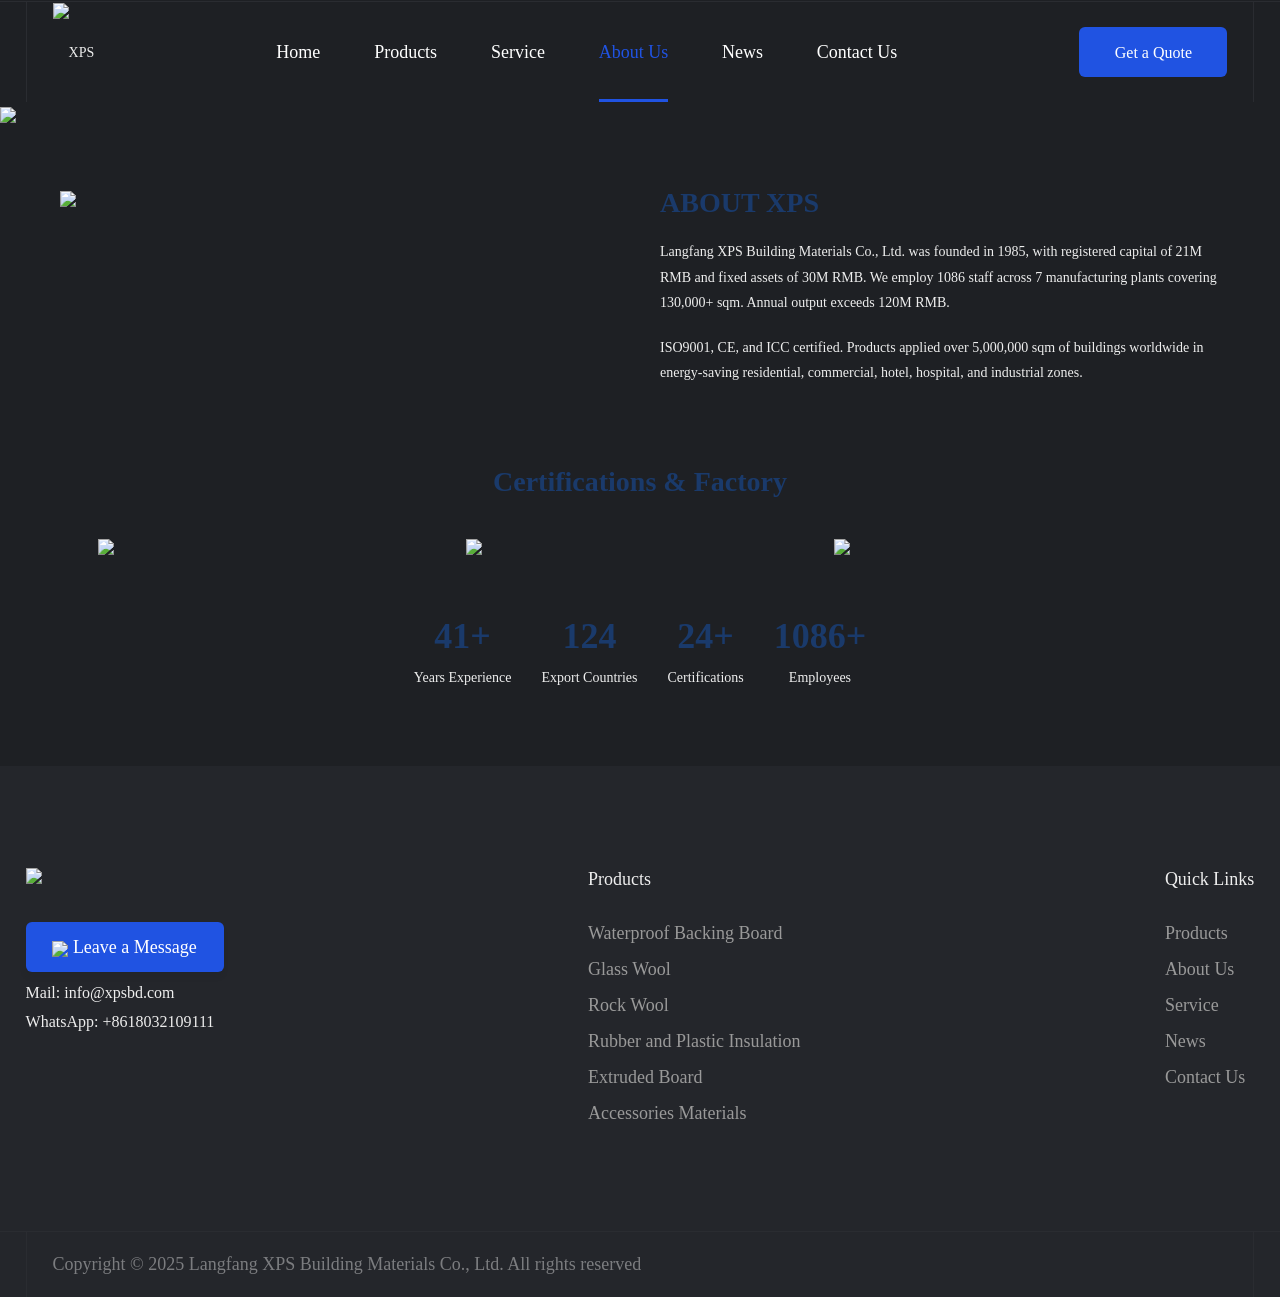
==== about/index.html @ ce54beea "Migrate from CDN to self-hosted images - xpsbd.com site ready" ====
<!DOCTYPE html>
<html lang="en">
<head>
    <meta charset="utf-8">
    <meta http-equiv="X-UA-Compatible" content="IE=edge">
    <meta name="viewport" content="width=device-width, initial-scale=1">
    <title>About Us - XPS Building Materials Co., Ltd.</title>
    <meta name="keywords" content="Waterproof backing board,Glass wool,Rock wool,XPS insulation">
    <meta name="description" content="XPS Building Materials - Premium building insulation products">
    <link rel="canonical" href="https://xpsbd.com">
    <link rel="icon" href="//xypt-hk.oss-cn-hongkong.aliyuncs.com/g/favicon.png">
    <link rel="stylesheet" href="/assets/css/bootstrap.min.css">
    <link rel="stylesheet" href="/assets/css/font-awesome.min.css">
    <link rel="stylesheet" href="/assets/css/swiper-bundle.min.css">
    <link rel="stylesheet" href="/assets/css/animate.min.css">
    <link rel="stylesheet" href="/assets/css/index.css">
    <link rel="stylesheet" href="/assets/css/app.css">
    <link rel="stylesheet" href="/assets/css/main.css">
    <script>var HOME_URL="https://xpsbd.com";</script>
</head>
<body>
<div class="head_con hidden-sm hidden-xs">
    <div class="head_11"><div class="wh hidden">
        <div class="top_zb"><ul class="flex_a">
            <li><a href=""><h2><img src="images/5300777ed31lyjkp.png">Tel: +8618032109111</h2></a></li>
            <li><a href=""><h2><img src="images/f09fe8bdcaib2unr.png">Email: info@xpsbd.com</h2></a></li>
            <li><a href=""><h2><img src="images/6b46d420090wzidz.png">BTM: 08.00 - 18.00</h2></a></li>
        </ul></div>
        <div class="g_ll flex_a">
            <li><a href="https://www.facebook.com/"><img src="images/aabc5a0f09xmlnxr.png"></a></li>
            <li><a href="https://www.youtube.com/"><img src="images/aaebd7479b7fxe7g.png"></a></li>
            <li><a href="https://www.linkedin.com/"><img src="images/1feca5e4146icynp.png"></a></li>
            <li><a href="https://www.tiktok.com/"><img src="images/3641c6642bp8hlyz.png"></a></li>
        </div></div>
    </div>
    <div class="head_22"><div class="wh flex_a">
        <div class="logo_a"><a href="/"><img src="images/d2ac6f1071yldyjf.png" alt="XPS"></a></div>
        <ul class="x-menu flex_b">
            <li ><a href="/">Home</a></li>
            <li ><a href="/product">Products</a></li>
            <li ><a href="/services">Service</a></li>
            <li class="active"><a href="/about">About Us</a></li>
            <li ><a href="/news">News</a></li>
            <li ><a href="/contact">Contact Us</a></li>
        </ul>
        <div class="get_tt"><a href="/contact">Get a Quote</a></div>
    </div></div>
</div>

<div class="img"><img src="images/12ea831636sod35a.png" style="width:100%"></div>
<div style="padding:60px 0;max-width:1200px;margin:0 auto">
    <div style="display:flex;gap:40px;flex-wrap:wrap;padding:0 20px">
        <div style="flex:1;min-width:300px"><img src="images/c9e37349d45hsy38.png" style="width:100%"></div>
        <div style="flex:1;min-width:300px">
            <h2 style="font-size:28px;color:#1a3a6b">ABOUT XPS</h2>
            <p style="margin:20px 0;line-height:1.8">Langfang XPS Building Materials Co., Ltd. was founded in 1985, with registered capital of 21M RMB and fixed assets of 30M RMB. We employ 1086 staff across 7 manufacturing plants covering 130,000+ sqm. Annual output exceeds 120M RMB.</p>
            <p style="margin:20px 0;line-height:1.8">ISO9001, CE, and ICC certified. Products applied over 5,000,000 sqm of buildings worldwide in energy-saving residential, commercial, hotel, hospital, and industrial zones.</p>
        </div>
    </div>
    <div style="margin-top:60px;padding:0 20px">
        <h2 style="text-align:center;color:#1a3a6b;font-size:28px;margin-bottom:40px">Certifications & Factory</h2>
        <div style="display:flex;flex-wrap:wrap;gap:20px;justify-content:center">
            <img src="images/fe41e25081u6cz9a.png" style="width:30%;min-width:200px">
            <img src="images/e8db44e54e7gbaio.png" style="width:30%;min-width:200px">
            <img src="images/960462a2ecm6vhwt.png" style="width:30%;min-width:200px">
        </div>
    </div>
    <div style="margin-top:60px;display:flex;flex-wrap:wrap;justify-content:center;gap:30px;padding:0 20px">
        <div style="text-align:center"><h3 style="font-size:36px;color:#1a3a6b">41+</h3><p>Years Experience</p></div>
        <div style="text-align:center"><h3 style="font-size:36px;color:#1a3a6b">124</h3><p>Export Countries</p></div>
        <div style="text-align:center"><h3 style="font-size:36px;color:#1a3a6b">24+</h3><p>Certifications</p></div>
        <div style="text-align:center"><h3 style="font-size:36px;color:#1a3a6b">1086+</h3><p>Employees</p></div>
    </div>
</div>
<div class="dff">
<div class="wh flex_b">
    <div class="df_a">
        <div class="logo_df"><img src="images/d2ac6f1071yldyjf.png"></div>
        <div class="dfss_more"><a href="/message"><img src="images/a2925f07a7hodj32.png"> Leave a Message</a></div>
        <div class="dfss_info"><p>Mail: <a href="mailto:info@xpsbd.com">info@xpsbd.com</a></p><p>WhatsApp: +8618032109111</p></div>
    </div>
    <div class="df_bb"><div class="dftt">Products</div><ul class="nav_22">
        <li><a href="/pro1">Waterproof Backing Board</a></li><li><a href="/pro2">Glass Wool</a></li>
        <li><a href="/pro3">Rock Wool</a></li><li><a href="/pro4">Rubber and Plastic Insulation</a></li>
        <li><a href="/pro5">Extruded Board</a></li><li><a href="/pro6">Accessories Materials</a></li>
    </ul></div>
    <div class="df_bb"><div class="dftt">Quick Links</div><ul class="nav_22">
        <li><a href="/product">Products</a></li><li><a href="/about">About Us</a></li>
        <li><a href="/services">Service</a></li><li><a href="/news">News</a></li><li><a href="/contact">Contact Us</a></li>
    </ul></div>
</div>
<div class="dff22"><div class="wh flex_a">
    <div class="seo_aa"><p>Copyright © 2025 Langfang XPS Building Materials Co., Ltd. All rights reserved</p></div>
</div></div>
</div>
<script src="/assets/js/jquery.min.js"></script>
<script src="/assets/js/bootstrap.bundle.min.js"></script>
<script src="/assets/js/swiper-bundle.min.js"></script>
<script src="/assets/js/jquery.fancybox.min.js"></script>
<script src="/assets/js/wow.min.js"></script>
<script src="/assets/js/jquery.lazyload.min.js"></script>
<script src="/assets/js/jquery.countup.min.js"></script>
<script src="/assets/js/jquery.waypoints.min.js"></script>
<script src="/assets/js/main.js"></script>
<script src="/assets/js/app.js"></script>
</body>
</html>
---- assets/css/index.css ----
.lang-ar {
    direction:rtl;
    unicode-bidi:bidi-override;
}


* { font-family:'Barlow';
}



body {
    padding: 0;
    margin: 0;
    font-size: 16px;
    color: #333;
    line-height: 1.7em;
    background: #fff;
    -webkit-font-smoothing: antialiased
}




a {
    text-decoration: none;
    color: #333;
    -webkit-tap-highlight-color: transparent;
    cursor: pointer;
    transition: all .5s;
    -webkit-transition: all .5s;
    -moz-transition: all .5s;
    -ms-transition: all .5s;
    -o-transition: all .5s
}

a:hover, a:focus {
    /* text-decoration: none; */
    /* color: var(--main-theme-color) !important; */
}

em, i {
    font-style: normal
}

li {
    list-style: none
}

ul {
    list-style: none;
    padding: 0;
    margin: 0
}

img {
    border: 0;
    max-width: 100%;
    height: auto;
    vertical-align: middle;
    transition: transform 1.04s
}

.fontSize {
    font-size: 0;
    line-height: initial
}

.white {
    color: #FFFFFF !important;
}

.overflow {
    overflow: hidden;
}

figure {
    margin: 0;
}

.img-res img {
    width: auto;
    height: auto !important;
    max-width: 100% !important
}

.img-block {
    display: block;
    width: 100%;
    overflow: hidden
}

.img-block img {
    width: 100%
}

.img-block:hover img {
    transform: scale(1.04)
}

.trans-dot5s {
    -webkit-transition: all 0.5s;
    -o-transition: all 0.5s;
    -moz-transition: all 0.5s;
    transition: all 0.5s;
}

textarea {
    resize: none
}

input, textarea, select, button {
    border: 0;
    background: 0 0;
    outline: 0;
}

input[type=button], input[type=text], input[type=submit] {
    appearance: none;
    -moz-appearance: none;
    -webkit-appearance: none
}

input, input:focus, input:active {
    user-select: text
}

button {
    outline: 0 !important;
    -webkit-box-shadow: none;
    box-shadow: none;
    border: none
}

button:focus {
    -webkit-box-shadow: none;
    box-shadow: none
}

.h1, .h2, .h3, .h4, .h5, .h6, h1, h2, h3, h4, h5, h6 {
    font-weight: 700;
}

.bg-cover {
    background-size: cover !important;
    background-position: center !important;
    background-repeat: no-repeat !important
}

.scroll_to_top {
    position: fixed;
    top: 93%;
    right: -10%;
    background-color: var(--sub-theme-color);
    z-index: 4;
    width: 40px;
    text-align: center;
    height: 42px;
    line-height: 42px;
    color: #fff;
    font-size: 22px;
    cursor: pointer;
    opacity: 0;
    visibility: hidden;
    -webkit-transition: .9s;
    transition: .9s
}

.scroll_to_top.active {
    -webkit-transform: translateY(0);
    transform: translateY(0);
    opacity: 1;
    visibility: visible;
    right: 17px;
    top: 80%
}

.container-fluid {
    /* max-width: 100%;
    padding: 0 15px; */
}



.mb-7 {
    margin-bottom: 7px;
}

.mb-10 {
    margin-bottom: 10px;
}

.mb-20 {
    margin-bottom: 20px;
}

.mb-30 {
    margin-bottom: 30px;
}

.mb-40 {
    margin-bottom: 40px;
}

.mb-50 {
    margin-bottom: 50px;
}

.mx-minus-half-of-3 {
    margin-left: -3px;
    margin-right: -3px;
}

.px-half-of-3 {
    padding-right: 3px;
    padding-left: 3px;
}

@media (min-width: 768px) {
    .container-fluid {
        /* max-width: 720px;
        margin: 0 auto; */
    }
}

@media (min-width: 992px) {
    .container-fluid {
        /* max-width: 960px;
        margin: 0 auto; */
    }
}

@media (min-width: 1200px) {
    .container-fluid {
        /* max-width: 1140px;
        margin: 0 auto; */
    }
}

@media (min-width: 1400px) {
    .container-fluid {
        /* max-width: 1320px;
        margin: 0 auto; */
    }
}

@media (min-width: 1500px) {
    .container-fluid {
        /* max-width: 1420px;
        margin: 0 auto; */
    }
}

@media (min-width: 1600px) {
    .container-fluid {
        /* max-width: 1550px;
        margin: 0 auto; */
    }
}


/*样式*/
.container-fluid{max-width: 1272px;width: 96%;margin:0 auto;padding-left: 0px!important;padding-right: 0px!important;}







/*header*/
body.hide-header header {
    top: -150px;
    display: none;
}

.sticky-header {
    position: fixed !important;
    top: 0;
    left: 0;
    width: 100%;
    z-index: 9999;
    background-color: #FFFFFF;
    -webkit-box-shadow: 0 0 42px 0 rgb(0 0 0 / 8%);
    box-shadow: 0 0 42px 0 rgb(0 0 0 / 8%);
}

.pc-navbar li {
    position: relative;
}

.pc-navbar > li > a {
    display: block;
    padding: 36px 40px 36px 0;
    text-transform: uppercase;
    font-size: 16px;
    color: #282828;
}

.index-site-header-bottom .pc-navbar > li > a {
    color: #FFFFFF;
}

.index-site-header-bottom .pc-navbar > li.currentLoc > a, .index-site-header-bottom .pc-navbar > li:hover > a, .index-site-header-bottom .pc-navbar > li:hover > a > i.fa {
    color: var(--main-theme-color);
}

.pc-navbar > li > a > i.fa {
    color: #282828;
}

.index-site-header-bottom .pc-navbar > li > a > i.fa {
    color: #FFFFFF;
}

.header_bg.index-site-header-bottom .pc-navbar > li > a > i.fa {
    color: #333;
}

.pc-navbar > li > a:hover > i.fa {
    color: var(--main-theme-color);
}

.pc-navbar li:hover > .dropdown-menus {
    visibility: visible;
    opacity: 1;
}

.dropdown-menus {
    display: flex;
    justify-content: space-between;
    position: absolute;
    top: 100%;
    left: 0;
    background-color: var(--main-theme-color);
    min-width: 460px;
    visibility: hidden;
    opacity: 0;
    transition: all 0.3s;
    z-index: 12;
}

.dropdown-menus:before {
    content: "";
    width: 0;
    height: 0;
    border-left: 20px solid transparent;
    border-right: 20px solid transparent;
    border-bottom: 20px solid var(--main-theme-color);
    position: absolute;
    left: 4px;
    top: -10px;
}

.dropdown-menus-content {
    min-width: 240px;
    padding: 26px 0;
}

.dropdown-menus-ul > li > a {
    font-size: 16px;
    color: #FFFFFF !important;
    display: block;
    margin-bottom: 12px;
    text-transform: capitalize;
    position: relative;
    padding: 0 26px;
}

.dropdown-menus-ul > li > a::after, .dropdown-products-ul a::after, .dropdown-menus-title a::after {
    content: "";
    position: absolute;
    left: 0;
    top: 3px;
    width: 4px;
    height: 0;
    background: #FFFFFF;
    transition: .5s;
}

.dropdown-menus-ul > li.currentLoc > a::after, .dropdown-menus-ul > li > a:hover::after, .dropdown-products-ul > li > a:hover::after, .dropdown-menus-title a:hover::after {
    height: 80%;
}

.pc-navbar li.sub_products_nav_menu {
    position: static;
}

.pc-navbar li:nth-child(3) {
    position: static;
}

.pc-navbar li:nth-child(3) .dropdown-menus {
    width: 100%;
}

.pc-navbar li:nth-child(3) .dropdown-menus .dropdown-menus-content {
    width: 100%;
}

.pc-navbar li:nth-child(3) .dropdown-menus .dropdown-menus-content a {
    text-align: center;
    padding: 0 5px;
}

.pc-navbar li:nth-child(3) .dropdown-menus .dropdown-menus-ul > li > a:hover::after {
    height: 0;
}

.pc-navbar li:nth-child(3) .dropdown-menus:before {
    left: calc(50% + 40px);
}

.sub_products_nav_menu .dropdown-menus:before {
    left: 46.5%;
}

.dropdown-menus.products-dropdown-menus {
    min-width: 100%;
}

.dropdown-menus-body {
    min-width: 310px;
    min-height: 202px;
    padding: 30px 50px 30px 20px;
    position: relative;
}

.products-nav-img {
    max-width: 327px;
    min-height: 202px;
}

.products-nav-img .nav-img img {
    max-width: 100%;
}

.dropdown-menus-body::after {
    content: "";
    display: block;
    height: 80%;
    position: absolute;
    top: calc(100% - 90%);
    right: 0;
    width: 1px;
    background-color: #fff;
}

.dropdown-menus-body:nth-last-of-type(2)::after {
    display: none;
}

.dropdown-menus-title {
    font-size: 16px;
    color: #fff;
    font-weight: 700;
    text-transform: capitalize;
    margin-bottom: 15px;
    position: relative;
}

.dropdown-menus-title a {
    color: #fff !important;
    font-size: inherit;
    padding: 0 26px;
    display: block;
    line-height: 23px;
}

.dropdown-products-ul a {
    color: #fff !important;
    font-size: 16px;
    display: block;
    margin-bottom: 12px;
    padding: 0 26px;
    line-height: 23px;
}

.nav-img {
    position: relative;
}

.nav-img img {
    max-width: 215px;
    width: 100%;
}

.searchbox {
    padding: 8px;
    position: relative;
}

.searchbox > i {
    font-size: 16px;
    color: #282828;
    font-weight: 200;
    cursor: pointer;
}

.search-g-box {
    position: absolute;
    top: 100%;
    right: 0;
    margin-top: 24px;
    -webkit-box-shadow: 0 0 15px 0 rgb(0 0 0 / 30%);
    box-shadow: 0 0 15px 0 rgb(0 0 0 / 30%);
    display: none;
    z-index: 3;
    padding: 16px 20px;
    background-color: white;
}

@media(max-width: 992px){
    .search-g-box{
        position: fixed;
        top: 53px;
        margin-top: 0;
    }
}

.search-g-box form input {
    padding: 8px 12px;
    border: 1px solid var(--main-theme-color);
    border-right: none;
    border-radius: 3px 0px 0px 3px;
    outline: none !important;
    line-height: normal;
}

.search-g-box form button {
    padding: 0 12px;
    background-color: var(--main-theme-color);
    color: #fff;
    -webkit-flex-shrink: 0;
    -ms-flex-negative: 0;
    flex-shrink: 0;
    border-radius: 0px 3px 3px 0px;
    outline: none !important;
    border: none !important;
}

.site-header-bottom .language {
    font-size: 16px;
    padding-left: 14px;
    color: #282828;
    cursor: pointer;
    position: relative;
    padding-right: 18px;
    /* margin-right:14px; */
}

/*.site-header-bottom .language:before {content:"";width:1px;height:23px;background:#282828;position:absolute;right:0;top:2px;}*/
.site-header-bottom .lang-dropdown {
    opacity: 0;
    position: absolute;
    right: 0;
    top: 321%;
    transition: all 500ms ease 0s;
    visibility: hidden;
    background: #fff;
    border-top: 3px solid var(--main-theme-color);
    z-index: 9999;
    min-width: 140px;
}

.site-header-bottom .lang-dropdown.now-visible {
    top: 136%;
    opacity: 1;
    visibility: visible
}

.site-header-bottom .lang-dropdown a {
    position: relative;
    display: block;
    padding: 10px 15px;
    line-height: 20px;
    font-weight: 400;
    background: var(--main-theme-color);
    color: #fff;
    text-align: left
}

.site-header-bottom .lang-dropdown a:hover {
    background: #fff;
    color: var(--main-theme-color);
    transition: all 500ms ease
}

.site-header-bottom .qodef-m-icon {
    color: #282828;
    cursor: pointer;
}

.index-site-header-bottom .qodef-m-icon {
    color: #fff;
}

.site-header-bottom .qodef-m-icon > * {
    transition: fill .3s ease-out;
    fill: #282828;
    stroke: #282828;
}

.site-header-bottom .qodef-m-icon:hover > * {
    fill: var(--main-theme-color);
    stroke: var(--main-theme-color);
}

.external_links a {
    color: #333;
    font-size: 16px;
    font-weight: bold;
}

.index-site-header-bottom .external_links a {
    color: #fff;
}

/*mobile*/
.menu-handler {
    display: none
}

.mobile-menu {
    background-color: #1d2122;
    position: fixed;
    top: 0;
    left: -300px;
    z-index: 99999;
    width: 260px;
    height: 100vh;
    -webkit-transition-duration: 500ms;
    transition-duration: 500ms;
    -webkit-box-shadow: 0 5px 20px rgba(0, 0, 0, .1);
    box-shadow: 0 5px 20px rgba(0, 0, 0, .1);
    opacity: 0;
    visibility: hidden;
    overflow-x: hidden;
    overflow-y: scroll;
    padding-bottom: 50px
}

.mobile-menu.menu-on {
    left: 0;
    opacity: 1;
    visibility: visible
}

.menu-close {
    position: absolute;
    top: 10px;
    right: 10px;
    z-index: 12;
    width: 26px;
    height: 26px;
    display: none
}

.qodef-menu-close {
    position: absolute;
    top: 30px;
    right: 30px;
    z-index: 12;
    width: 26px;
    height: 26px;
    cursor: pointer;
}

.mobile-menu.menu-on .menu-close {
    display: block
}

.menu-close span, .qodef-menu-close span {
    position: absolute;
    left: 0;
    display: block;
    width: 100%;
    height: 2px;
    border-radius: 6px;
    background: #fff
}

.menu-close span:first-child, .qodef-menu-close span:first-child {
    top: 12px;
    -webkit-transform: rotate(45deg);
    transform: rotate(45deg)
}

.menu-close span:last-child, .qodef-menu-close span:last-child {
    bottom: 12px;
    -webkit-transform: rotate(-45deg);
    transform: rotate(-45deg)
}

.mobile-menu .site-logo {
    padding: 42px 15px 15px;
    text-align: center
}

.mobile-menu .site-logo img {
    max-width: 200px
}

.mobile-menu-items {
    border-bottom: 1px solid #4d4d4d
}

.mobile-menu-items ul li {
    display: block;
    position: relative;
    border-top: 1px solid #4d4d4d
}

.mobile-menu-items > ul > li > a {
    display: block;
    line-height: 24px;
    padding: 10px 40px 10px 15px;
    font-size: 15px;
    color: #fff;
    text-transform: capitalize
}

.mobile-menu-items .sub-menu {
    display: none
}

.mobile-menu .dd-trigger {
    position: absolute;
    right: 0;
    height: 44px;
    width: 40px;
    top: 0;
    border-left: 1px solid #4d4d4d;
    text-align: center;
    line-height: 44px;
    color: #fff;
    font-size: 20px
}

.menu-list.on > .dd-trigger > .menu-dsub {
    transform: rotate(180deg)
}

.mobile-menu-items .sub-menu li a {
    font-size: 14px;
    text-transform: capitalize;
    display: block;
    line-height: 24px;
    padding: 10px 40px 10px 22px;
    color: #fff
}

@media (min-width: 1200px) {
    .index-site-header-bottom .language {
        color: #fff;
    }

    /*.index-site-header-bottom .language:before {background:#fff;}*/
    .index-site-header-bottom .qodef-m-icon > * {
        fill: #fff;
        stroke: #fff;
    }

    .index-site-header-bottom .searchbox > i {
        color: #fff;
    }
}

@media (max-width: 1199px) {
    .site-header-bottom {
        background-color: rgb(32, 83, 226,.6);
    }

    .menu-handler {
        background-color: var(--main-theme-color);
        padding: 10px;
        display: block;
        margin-left:0px;
    }

    .menu-handler span {
        position: relative;
        background-color: #fff;
        display: block;
        height: 2px;
        margin-top: 5px;
        width: 20px
    }

    .menu-handler span:first-child {
        margin-top: 0
    }
}

@media (min-width: 992px) {
    .index-site-header-bottom {
        position: fixed;
        width: 100%;
        top: 0;
        z-index: 999999;
    }

    .site-header-bottom .language {
        padding-left: 20px;
        padding-right: 14px;
    }
}

/*footer*/
.site-footer {
    background-color: var(--main-theme-color);
    color: #fff;
    padding: 90px 0 70px;
}

.site-footer .ft-logo img {
    max-width: 160px;
    margin-bottom: 30px;
}

.site-footer .right {
    padding-left: 50px;
}

.site-footer .other-links a {
    font-size: 16px;
    color: #FFFFFF !important;
}

.site-footer .other-links .link1 {
    margin-right: 42px;
}

.site-footer .copyright {
    font-size: 14px;
    color: #FFFFFF;
    margin-bottom: 6px;
}

.site-footer .footer-main-tit {
    margin-top: 0;
    font-size: 28px;
    font-weight: bold;
    color: #FFFFFF;
    line-height: 39px;
    margin-bottom: 76px;
}

.site-footer .ft-title {
    margin-top: 0;
    font-size: 20px;
    font-weight: bold;
    color: #FFFFFF;
    margin-bottom: 30px;
}

.site-footer .footer-weight-link a {
    font-size: 16px;
    color: #D7D7D7;
    margin-bottom: 12px;
    display: block;
    text-transform: capitalize;
}

.site-footer .ft-contct-info {
    margin-bottom: 15px;
}

.site-footer .ft-contct-info a, .site-footer .ft-contct-info span, .footer-weight-contact > p {
    font-size: 16px;
    line-height: 24px;
    color: #D7D7D7;
}

.site-footer .ft-social-list a {
    color: #fff;
    margin-right: 14px;
}

.site-footer .ft-message-form input, .site-footer .ft-message-form textarea {
    border-bottom: 1px solid #D7D7D7;
    font-size: 16px;
    color: #D7D7D7;
    width: 100%;
    padding: 10px;
}

.site-footer .ft-message-form .captcha .form-title {
    display: none;
}

.site-footer .ft-message-form .captcha .form-input {
    width: 100% !important;
    padding-left: 5px;
    min-width: 200px;
}

.site-footer .ft-message-form .captcha .form-input input {
    background: none;
    border: none;
    border-bottom: 1px solid #D7D7D7;
    border-radius: 0;
}

.site-footer .ft-message-form .captcha .form-input input:focus {
    box-shadow: none !important;
}

.site-footer .ft-message-form textarea {
    line-height: 22px;
    height: 45px;
}

.site-footer .submit-btn {
    border: 1px solid #D7D7D7;
    background-color: var(--main-theme-color);
    padding: 18px;
    color: #D7D7D7;
    width: 100%;
    transition: .5s;
}

.site-footer .submit-btn:hover {
    background-color: #FFFFFF;
    color: var(--main-theme-color);
}

.site-footer .ft-message-form input::-webkit-input-placeholder, .site-footer .ft-message-form textarea::-webkit-input-placeholder {
    color: #D7D7D7;
    font-size: 16px;
}

.site-footer .ft-message-form input:-moz-placeholder, .site-footer .ft-message-form textarea:-moz-placeholder {
    color: #D7D7D7;
    font-size: 16px;
}

.site-footer .ft-message-form input::-moz-placeholder, .site-footer .ft-message-form textarea::-moz-placeholder {
    color: #D7D7D7;
    font-size: 16px;
}

.site-footer .footer-weight-link a:hover, .site-footer .ft-social-list a:hover, .site-footer .ft-contct-info a:hover {
    color: #FFFFFF !important;
}

@media (min-width: 992px) {
    .site-footer .footer-column1 {
        display: flex;
        flex-direction: column;
        justify-content: space-between;
        height: 97%;
    }
}

@media (max-width: 991px) {
    .site-footer {
        padding: 70px 0 50px;
    }

    .site-footer .right {
        padding-left: 15px;
    }

    .site-footer .footer-main-tit {
        margin-bottom: 46px;
    }

    .site-footer .ft-title {
        margin-bottom: 16px;
    }
}

@media (max-width: 767px) {
    .site-footer {
        padding: 56px 0 40px;
        margin-bottom: 60px;
    }

    .site-footer .footer-main-tit {
        font-size: 23px;
        line-height: 30px;
        margin-bottom: 42px;
    }

    .site-footer .submit-btn {
        padding: 12px 18px;
    }
}

.delay {
    animation-delay: 0.15s;
}

.section-main-tit {
    font-size: 52px;
    font-weight: bold;
    color: #333333;
    margin-bottom: 36px;
}

.dg-sub-tit {
    font-size: 16px;
    color: #333333;
    position: relative;
    padding-left: 60px;
    margin-bottom: 20px;
}

.section-sub-desc {
    font-size: 18px;
    font-weight: 400;
    margin-bottom: 50px;
}

.default-link-button {
    font-size: 16px;
    color: #FFFFFF;
    border: 1px solid #FFFFFF;
    padding: 18px 33px;
    display: inline-block;
}

.default-link-button:hover {
    color: #FFFFFF !important;
    border: 1px solid var(--main-theme-color);
    background-color: var(--main-theme-color);
}

.dg-sub-tit:before {
    content: "";
    position: absolute;
    left: 0;
    top: 12px;
    width: 42px;
    height: 2px;
    background: #333333;
}

.dg-sub-tit.white:before {
    background: #ffffff;
}

/*contact*/
.dg-contact-form {
    margin: 38px 0 88px;
}

.dg-contact-form .row {
    margin-left: -40px;
    margin-right: -40px;
}

.dg-contact-form .form-group1 {
    margin-bottom: 100px;
    padding-left: 40px;
    padding-right: 40px;
}

.dg-contact-form .form-group2 {
    margin-bottom: 78px;
    padding-left: 40px;
    padding-right: 40px;
}

.dg-contact-form .form-control1 {
    border-bottom: 1px solid #5C5C5C;
    font-size: 16px;
    color: #333333;
    width: 100%;
    padding: 10px;
}

.dg-contact-form .submit-btn {
    min-width: 223px;
    height: 62px;
    border: 1px solid var(--main-theme-color);
    color: var(--main-theme-color);
    transition: .5s;
}

.dg-contact-form .submit-btn:hover {
    background-color: var(--main-theme-color);
    color: #FFFFFF;
}

.dg-contact-form input::-webkit-input-placeholder, .dg-contact-form textarea::-webkit-input-placeholder {
    color: #333;
    font-size: 16px;
}

.dg-contact-form input:-moz-placeholder, .dg-contact-form textarea:-moz-placeholder {
    color: #333;
    font-size: 16px;
}

.dg-contact-form input::-moz-placeholder, .dg-contact-form textarea::-moz-placeholder {
    color: #333;
    font-size: 16px;
}

.dg-contact-form input:-ms-input-placeholder, .dg-contact-form textarea:-ms-input-placeholder {
    color: #333;
    font-size: 16px;
}

.dg-contat-info {
    margin-bottom: 150px;
}

.dg-contat-info .contact-info-box {
    background: #FFFFFF;
    box-shadow: 0px 0px 16px 0px rgba(0, 0, 0, 0.21);
    padding: 78px 52px;
    min-height: 450px;
}

.dg-contat-info .dg-contact-type {
    margin-bottom: 12px;
}

.dg-contat-info .dg-contact-type .icon {
    color: var(--main-theme-color);
    font-size: 30px;
    width: 40px;
    margin-right: 15px;
    text-align: center;
}

.dg-contat-info .dg-contact-type .info-text {
    flex: 1;
    line-height: 23px;
}

@media (max-width: 1199px) {
    .section-main-tit {
        font-size: 45px;
        margin-bottom: 40px;
    }

    .dg-contact-form .row {
        margin-left: -20px;
        margin-right: -20px;
    }

    .dg-contact-form .form-group1, .dg-contact-form .form-group2 {
        margin-bottom: 60px;
        padding-left: 20px;
        padding-right: 20px;
    }

    .dg-contat-info .contact-info-box {
        padding: 60px 40px;
    }
}

@media (max-width: 991px) {
    .section-main-tit {
        font-size: 40px;
        margin-bottom: 34px;
    }

    .dg-contact-form .row {
        margin-left: -15px;
        margin-right: -15px;
    }

    .dg-contact-form .form-group1, .dg-contact-form .form-group2 {
        margin-bottom: 50px;
        padding-left: 15px;
        padding-right: 15px;
    }

    .dg-contat-info .contact-info-box {
        padding: 46px 32px;
        min-height: auto;
        margin-bottom: 40px;
    }

    .dg-contat-info {
        margin-bottom: 100px;
    }
}

@media (max-width: 767px) {
    .section-main-tit {
        font-size: 30px;
        margin-bottom: 28px;
    }

    .section-sub-desc {
        margin-bottom: 30px;
    }

    .dg-contact-form .row {
        margin-left: -15px;
        margin-right: -15px;
    }

    .dg-contact-form .form-group1 {
        margin-bottom: 28px;
    }

    .dg-contact-form .form-group2 {
        margin-bottom: 40px;
    }

    .dg-contat-info .contact-info-box {
        padding: 40px 20px;
    }

    .dg-contat-info {
        margin-bottom: 80px;
    }
}

/*service_center*/
.dg-service-center {
    font-size: 16px;
    color: #404040;
    border-bottom: #A7A7A7 1px solid;
    padding: 38px 0 62px;
}

.dg-service-list {
    padding: 100px 0;
}

.dg-service-list .item {
    position: relative;
}

.dg-service-list .service-content {
    background: var(--main-theme-color);
    color: #FFFFFF;
    font-size: 20px;
    font-weight: bold;
    position: absolute;
    bottom: 43px;
    left: 50%;
    -webkit-transform: translateX(-50%);
    -ms-transform: translateX(-50%);
    transform: translateX(-50%);
    padding: 30px 35px;
    width: 80%;
}

.dg-service-list .service-content .link span {
    max-width: 90%;
    white-space: nowrap;
    overflow: hidden;
    text-overflow: ellipsis;
    color: #fff;
}

.dg-service-list .service-content:hover {
    background-color: var(--sub-theme-color);
}

.dg-service-list .service-content:hover a {
    color: #FFFFFF !important;
}

@media (max-width: 991px) {
    .dg-service-list .service-content {
        bottom: 30px;
        padding: 18px 22px;
    }

    .dg-service-list {
        padding: 80px 0;
    }
}

@media (max-width: 991px) {
    .dg-service-list {
        padding: 70px 0;
    }
}

@media (max-width: 767px) {
    .dg-service-list {
        padding: 60px 0 45px;
    }

    .dg-service-list .service-content {
        bottom: 24px;
        padding: 12px 18px;
        font-size: 17px;
        width: 90%;
    }
}

/*Solutions*/
.dg-soulution-page {
    padding: 38px 0 120px;
}

.dg-soulution-box {
    margin-bottom: 36px;
}

.dg-soulution-box .inner-box1 {
    position: relative;
    margin-bottom: 54px;
}

.dg-soulution-box .soulution-content {
    background: var(--main-theme-color);
    padding: 30px 35px;
    width: 100%;
    color: #FFFFFF;
    font-size: 20px;
    font-weight: bold;
}

.dg-soulution-box .soulution-content .link span, .dg-soulution-box .soulution-content2 .link span {
    max-width: 90%;
    white-space: nowrap;
    overflow: hidden;
    text-overflow: ellipsis;
    color: #FFFFFF !important;
}

.dg-soulution-box .inner-box:hover .soulution-content {
    background: var(--sub-theme-color);
}

.dg-soulution-box .soulution-content:hover a {
    color: #FFFFFF !important;
}

.dg-soulution-box .soulution-content2 .link:hover span {
    color: var(--main-theme-color);
}

.dg-soulution-box .soulution-content2 {
    background: #25272A;
    color: #FFFFFF;
    padding: 18px 28px;
}

.dg-soulution-box .soulution-desc {
    overflow: hidden;
    display: -webkit-box !important;
    text-overflow: ellipsis;
    -webkit-box-orient: vertical;
    -webkit-line-clamp: 3;
    line-height: 23px;
    height: 69px;
    margin: 22px 0;
}

.dg-soulution-box .soulution-more a {
    font-size: 19px;
    color: #FFFFFF;
    position: relative;
    padding-right: 80px;
}

.dg-soulution-box .soulution-more a::after {
    content: "";
    position: absolute;
    top: 12px;
    right: 0;
    width: 71px;
    height: 1px;
    background: #FFFFFF;
}

.dg-soulution-box .soulution-content2 {
    position: absolute;
    left: 0;
    bottom: -100%;
    width: 100%;
}

.dg-soulution-box .inner-box:hover .soulution-content2 {
    bottom: 0;
}

/* solution_detail */
.dg-solution_detail_page {
    padding: 38px 0 90px;
}

.dg-solution_detail_page .main-img {
    margin-bottom: 40px;
}

.dg-recommend-solutions {
    margin-bottom: 150px;
}

.recommend-read-more-link {
    position: relative;
    padding-left: 172px;
    display: inline-block;
}

.recommend-read-more {
    border: 3px solid var(--sub-theme-color);
    font-size: 20px;
    font-weight: 400;
    color: var(--sub-theme-color);
    padding: 8px 18px;
    position: relative;
    display: inline-block;
    max-width: 150px;
}

.recommend-read-more:hover {
    background-color: var(--sub-theme-color);
    color: #FFFFFF !important;
}

.recommend-read-more-link:before {
    content: "";
    width: 47%;
    height: 1px;
    background: #C7C7C7;
    position: absolute;
    top: 26px;
    left: 0;
}

.recommend-mask {
    width: 20px;
    height: 100%;
    background: var(--main-theme-color);
    position: absolute;
    left: 0;
    top: 0;
}

.dg-recommend-box .dg-recommend {
    margin-bottom: 0;
}

.dg-recommend-box .swiper-pagination1 {
    left: 0;
    top: 11px;
}

.dg-recommend-box .swiper-pagination2 {
    display: none;
}

.recommend-swiper-pagination .swiper-pagination-bullet {
    background: #C7C7C7;
    opacity: 1;
    position: relative;
    margin: 0 12px !important;
}

.recommend-swiper-pagination .swiper-pagination-bullet-active {
    background: var(--main-theme-color);
    opacity: 1;
}

.recommend-swiper-pagination .swiper-pagination-bullet:before {
    content: "";
    width: 18px;
    height: 18px;
    border-radius: 50%;
    border: 1px solid #FFFFFF;
    position: absolute;
    left: -5px;
    top: -5px;
}

.recommend-swiper-pagination .swiper-pagination-bullet-active:before {
    border: 1px solid var(--main-theme-color);
}

@media (max-width: 1599px) {
    .recommend-read-more-link {
        padding-left: 150px;
    }

    .recommend-read-more-link:before {
        width: 45%;
    }
}

@media (max-width: 1499px) {
    .recommend-read-more-link {
        padding-left: 120px;
    }

    .recommend-read-more-link:before {
        width: 38%;
    }
}

@media (max-width: 1399px) {
    .recommend-read-more-link {
        padding-left: 88px;
    }

    .recommend-read-more-link:before {
        width: 32%;
    }
}

@media (max-width: 1299px) {
    .recommend-swiper-pagination .swiper-pagination-bullet {
        margin: 0 10px !important;
    }

    .dg-recommend-solutions {
        margin-bottom: 110px;
    }
}

@media (max-width: 1199px) {
    .dg-soulution-page {
        padding: 38px 0 100px;
    }

    .dg-recommend-solutions {
        margin-bottom: 70px;
    }

    .dg-recommend-solutions .read-more-link {
        padding-left: 0;
        display: block;
    }

    .dg-recommend-solutions .read-more-link:before {
        display: none;
    }

    .dg-recommend-box .dg-recommend {
        padding-bottom: 60px;
    }

    .dg-recommend-box .swiper-pagination2 {
        display: block;
    }

    .recommend-read-more-link {
        padding-left: 120px;
    }

    .recommend-read-more-link:before {
        width: 38%;
    }
}

@media (max-width: 991px) {
    .dg-soulution-page {
        padding: 38px 0 90px;
    }

    .dg-soulution-box .soulution-content {
        padding: 18px 22px;
    }

    .dg-soulution-box .inner-box1 {
        margin-bottom: 40px;
    }

    .dg-recommend-solutions {
        margin-bottom: 60px;
    }

    .recommend-read-more-link {
        padding-left: 0;
    }

    .recommend-read-more-link:before {
        width: 0px;
    }

    .dg-solution_detail_page {
        padding: 38px 0 75px;
    }
}

@media (max-width: 767px) {
    .dg-soulution-page {
        padding: 38px 0 80px;
    }

    .dg-soulution-box .inner-box1 {
        margin-bottom: 26px;
    }

    .dg-soulution-box {
        margin-bottom: 25px;
    }

    .dg-recommend-solutions {
        margin-bottom: 50px;
    }

    .dg-recommend-solutions .read-more-link {
        margin-bottom: 40px;
    }

    .dg-solution_detail_page {
        padding: 38px 0 65px;
    }
}

/*news*/
.dg-sidebar .widget-title {
    font-size: 20px;
    font-weight: bold;
    color: #282828;
    margin: 0 0 18px;
}

.dg-sidebar .widget {
    margin-bottom: 46px;
}

.dg-sidebar .widget-search .form-control1 {
    border: 1px solid #D9D6D3;
    font-size: 16px;
    color: #212121;
    padding: 12px 16px;
    width: 100%;
}

.dg-sidebar .widget-search .submit-btn {
    background: var(--main-theme-color);
    border: 1px solid var(--main-theme-color);
    border-radius: 0;
    padding: 10px 24px;
    font-size: 20px;
}

.dg-sidebar .aside-menu-item a {
    font-size: 16px;
    color: #282828;
    display: block;
    text-transform: capitalize;
    margin-bottom: 6px;
}

.widget .tagcloud a {
    display: block;
    font-size: 16px;
    font-weight: inherit;
    line-height: 22px;
    margin: 0 0 20px 0;
    position: relative;
    color: #282828;
    padding-bottom: 4px;
}

.widget .tagcloud a:after, .widget .tagcloud a:before {
    content: "";
    position: absolute;
    left: 0;
    bottom: 0px;
    width: calc(100% - 4px);
    height: 1px;
    background-color: #707070;
    will-change: transform;
}

.widget .tagcloud a:before {
    transform: scaleX(0);
    transform-origin: left;
    transition: transform .4s cubic-bezier(.37, 0, .63, 1);
}

.widget .tagcloud a:after {
    transform: scaleX(1);
    transform-origin: right;
    transition: transform .4s cubic-bezier(.37, 0, .63, 1) .4s;
}

.widget .tagcloud a:hover:before {
    transform: scaleX(1);
    transition: transform .4s cubic-bezier(.37, 0, .63, 1) .4s;
    background-color: var(--main-theme-color);
}

.widget .tagcloud a:hover:after {
    transform: scaleX(0);
    transition: transform .4s cubic-bezier(.37, 0, .63, 1);
}

.dg-sidebar .widget-social-box a {
    margin: 0 15px 0 0;
    color: #4C4C4C;
    display: inline-block;
}

.dg-blog-page {
    padding: 38px 0 90px;
}

.dg-blog-page .blog-list-content {
    margin-right: -7px;
    margin-left: -7px;
    margin-bottom: 30px;
}

.qodef-e-inner {
    margin-bottom: 64px;
    padding-left: 7px;
    padding-right: 7px;
}

.qodef-e-info {
    margin: 4px 0 24px;
}

.qodef-e-info-date {
    font-size: 14px;
    color: #282828;
}

.qodef-e-info-date span {
    display: inline-block;
    vertical-align: middle;
    margin-left: 4px;
}

.qodef-e-info-right {
    max-width: 60%;
}

.qodef-e-info-right span {
    color: #282828;
    font-weight: bold;
    margin-right: 8px;
}

.qodef-e-info-right .quote-social-icon {
    color: #4C4C4C;
    margin-right: 10px;
}

.qodef-e-title-link {
    font-size: 24px;
    font-weight: 550;
    color: #282828;
    white-space: nowrap;
    overflow: hidden;
    text-overflow: ellipsis;
    display: block;
}

.qodef-e-excerpt {
    font-size: 16px;
    color: #282828;
    line-height: 24px;
    height: 48px;
    margin: 15px 0 18px;
    overflow: hidden;
    display: -webkit-box !important;
    text-overflow: ellipsis;
    -webkit-box-orient: vertical;
    -webkit-line-clamp: 2;
}

.qodef-e-read-more .qodef-m-text {
    font-size: 16px;
    color: #282828;
    line-height: 24px;
    position: relative;
    overflow: hidden;
    display: inline-block;
    padding-bottom: 5px;
}

.qodef-button.qodef-layout--textual:after, .qodef-button.qodef-layout--textual:before {
    content: "";
    position: absolute;
    left: 0;
    bottom: 0;
    width: 100%;
    height: 2px;
    background-color: var(--main-theme-color);
}

.qodef-button.qodef-layout--textual:after {
    transform: translateX(0);
    transition: transform .4s cubic-bezier(.37, 0, .63, 1) .4s;
}

.qodef-button.qodef-layout--textual:before {
    transform: translateX(-101%);
    transition: transform .4s cubic-bezier(.37, 0, .63, 1);
}

.qodef-button.qodef-layout--textual:hover:before {
    transform: translateX(0);
    transition: transform .4s cubic-bezier(.37, 0, .63, 1) .4s;
}

.qodef-button.qodef-layout--textual:hover:after {
    transform: translateX(101%);
    transition: transform .4s cubic-bezier(.37, 0, .63, 1);
}

.dg-blog-detail-page {
    padding: 38px 0 80px;
}

.qodef-detail-title {
    font-size: 48px;
    font-weight: 600;
    color: #282828;
    margin: 22px 0 30px;
}

.qodef-detail-media-image {
    margin-bottom: 32px;
}

.qodef-detai-info {
    margin: 40px 0 100px;
}

.qodef-detai-info span {
    font-size: 16px;
    font-weight: bold;
    margin-right: 6px;
    color: #282828;
}

.qodef-detai-info a {
    color: var(--main-theme-color);
    margin-right: 10px;
}

.qodef-page-comments-form .comment-reply-title {
    font-size: 36px;
    font-weight: bold;
    color: #000000;
    margin-bottom: 50px;
}

.qodef-page-comments-form .row {
    margin-left: -10px;
    margin-right: -10px;
}

.qodef-page-comments-form .form-group {
    margin-bottom: 25px;
    padding-left: 10px;
    padding-right: 10px;
}

.qodef-page-comments-form .form-group1 input, .qodef-page-comments-form .form-group2 textarea {
    width: 100%;
    border: 1px solid #BFBFBF;
    border-radius: 4px;
    font-size: 16px;
    padding: 10px 16px;
    color: #888888;
}

.qodef-page-comments-form .submit-btn {
    background: #004F99;
    border-radius: 5px;
    font-size: 16px;
    color: #FFFFFF;
    text-align: center;
    padding: 7px 45px;
}

.qodef-page-comments-form .submit-btn:hover {
    background: var(--sub-theme-color);
}

@media (min-width: 1200px) {
    .dg-sidebar {
        padding-right: 40px;
    }
}

@media (max-width: 1199px) {
    .dg-blog-page {
        padding: 38px 0 70px;
    }

    .dg-blog-page .blog-list-content {
        margin-bottom: 15px;
    }

    .dg-sidebar .widget-search .form-control1 {
        padding: 8px 10px;
    }

    .dg-sidebar .widget-search .submit-btn {
        padding: 8px 16px;
        font-size: 16px;
    }

    .dg-blog-detail-page {
        padding: 38px 0 60px;
    }

    .qodef-detai-info {
        margin: 30px 0 50px;
    }

    .qodef-page-comments-form .comment-reply-title {
        margin-bottom: 34px;
    }
}

@media (min-width: 992px) {
    .dg-blog-content, .blog-detail-content {
        order: 2;
    }
}

@media (max-width: 991px) {
    .qodef-e-inner {
        margin-bottom: 50px;
    }

    .dg-blog-page {
        padding: 38px 0 30px;
    }

    .dg-blog-detail-page {
        padding: 38px 0 40px;
    }

    .qodef-detail-title {
        font-size: 40px;
    }
}

@media (max-width: 767px) {
    .dg-blog-page {
        padding: 38px 0 20px;
    }

    .qodef-e-inner {
        margin-bottom: 40px;
    }

    .dg-blog-detail-page {
        padding: 38px 0 20px;
    }

    .qodef-detail-title {
        font-size: 32px;
    }

    .qodef-page-comments-form .comment-reply-title {
        margin-bottom: 26px;
        font-size: 30px;
    }
}

/*download*/
.dg-download-page {
    padding: 38px 0 75px;
}

.dg-download-page .form-control1 {
    width: 100%;
    padding: 12px 25px;
    font-size: 16px;
    color: #7C7976;
    border-radius: 50px;
    height: 50px;
}

.dg-download-page .widget-download-search {
    background: #EEEEEE;
    font-size: 16px;
    color: #7C7976;
    border-radius: 50px;
}

.dg-download-page .submit-btn {
    background-color: var(--main-theme-color);
    border: 1px solid var(--main-theme-color);
    width: 50px;
    height: 50px;
    border-radius: 50%;
}

.dg-download-page .download-categories {
    border-bottom: 1px solid #E1E1E1;
    margin: 70px 0 60px;
}

.dg-download-page .category-item {
    width: 33.3%;
    display: block;
    position: relative;
    font-size: 24px;
    color: #5B5B5C;
    text-align: center;
    padding-bottom: 30px;
}

.dg-download-page .category-item .icon1 {
    display: inline-block;
    transition: .5s;
    max-width: 45px;
}

.dg-download-page .category-item .icon2 {
    display: none;
    opacity: 0;
    visibility: hidden;
    transition: .5s;
    max-width: 45px;
}

.dg-download-page .category-item::after {
    content: "";
    width: 0;
    height: 1px;
    background-color: #155B9D;
    position: absolute;
    left: 0;
    bottom: 0;
    transition: .5s;
}

.dg-download-page .category-item.active::after, .dg-download-page .category-item:hover::after {
    width: 100%;
}

.dg-download-page .category-item:hover .icon1, .dg-download-page .category-item.active .icon1 {
    display: none;
    opacity: 0;
    visibility: hidden;
}

.dg-download-page .category-item:hover .icon2, .dg-download-page .category-item.active .icon2 {
    display: inline-block;
    opacity: 1;
    visibility: visible;
}

.dg-download-page .category-item.active, .dg-download-page .category-item:hover, .dg-download-page .category-item.active i.fa, .dg-download-page .category-item:hover i.fa {
    color: var(--main-theme-color);
}

.dg-download-page .category-item i.fa {
    margin-right: 3px;
    color: #929292;
    font-size: 40px;
}

.dg-download-page .download-left {
    max-width: 92%;
}

.dg-download-page .download-item {
    border-bottom: 1px solid #DEDEDE;
    color: #5B5B5C;
    font-size: 18px;
    padding-bottom: 10px;
    margin-bottom: 25px;
}

.dg-download-page .download-item span {
    color: #5B5B5C;
    font-size: 18px;
    display: block;
    width: 100%;
    white-space: nowrap;
    overflow: hidden;
    text-overflow: ellipsis;
    margin-left: 10px;
}

.dg-download-page .download-item:hover span {
    color: var(--main-theme-color);
}

.dg-download-page .download-item i.fa-file-pdf-o {
    font-size: 30px;
    color: var(--main-theme-color);
}

.dg-download-page .download-item i.fa-cloud-download {
    color: #5B5B5C;
    font-size: 22px;
}

@media (max-width: 991px) {
    .dg-download-page .category-item i.fa {
        font-size: 30px;
    }

    .dg-download-page .category-item {
        font-size: 20px;
        padding-bottom: 12px;
    }
}

@media (max-width: 767px) {
    .dg-download-page {
        padding: 38px 0 52px;
    }

    .dg-download-page .download-categories {
        border-bottom: none;
        margin: 42px 0 34px;
    }

    .dg-download-page .category-item {
        width: 100%;
        text-align: left;
        margin-bottom: 24px;
        border-bottom: 1px solid #E1E1E1;
    }
}

/*product*/
.aside-contact {
    background-color: var(--main-theme-color);
    padding: 32px 15px;
}

.aside-contact .btn {
    color: var(--main-theme-color) !important;
    background-color: #fff !important;
    border-color: #fff !important;
    -webkit-box-shadow: none !important;
    box-shadow: none !important;
    border-radius: 1000px;
    padding: 7px 26px;
    font-size: 22px;
    font-weight: 700;
}

.aside-contact-title {
    color: #fff;
    font-size: 20px;
    line-height: 1.1;
    margin-bottom: 34px;
}

.aside-contact-subtitle {
    font-size: 40px;
    color: #fff;
    font-weight: 600;
    line-height: 1.1;
    margin-bottom: 35px;
}

.digood-sidebar-nav {
    border: 1px solid #ddd;
    border-bottom: none;
}

.digood-sidebar-nav ul {
    margin: 0;
    padding: 0;
    list-style-type: none;
}

.digood-sidebar-nav .panel-default .panel-group .panel-heading {
    padding-left: 30px;
}

.digood-sidebar-nav .panel-default .panel-group .panel-group .panel-heading {
    padding-left: 45px;
}

.digood-sidebar-nav .panel-heading {
    padding: 15px 15px;
    position: relative;
    border-bottom: 1px solid #ddd;
}

.digood-sidebar-nav .collapse-link {
    position: relative;
    z-index: 3;
    color: #737373;
    font-size: 16px;
}

.digood-sidebar-nav .collapse-button {
    position: absolute;
    top: 0;
    left: 0;
    width: 100%;
    height: 100%;
    display: -webkit-box;
    display: -webkit-flex;
    display: -ms-flexbox;
    display: flex;
    -webkit-box-align: center;
    -webkit-align-items: center;
    -ms-flex-align: center;
    align-items: center;
    -webkit-box-pack: end;
    -webkit-justify-content: flex-end;
    -ms-flex-pack: end;
    justify-content: flex-end;
    padding: 0 10px;
    border-left: 3px solid var(--main-theme-color);
}

.digood-sidebar-nav .collapse-button.collapsed {
    border-left: 3px solid transparent;
    margin-left: -1px;
}

.digood-sidebar-nav i.fa-angle-up {
    font-size: 22px;
    color: #737373;
    position: relative;
    top: 5px;
}

.digood-sidebar-nav .collapse-button.collapsed i.fa-angle-up {
    transform: rotate(180deg);
}

.digood-sidebar-related .sidebar_related_title {
    font-size: 16px;
    margin-bottom: 15px;
    font-weight: bold;
    color: var(--main-theme-color);
}

.digood-sidebar-related .panel-body {
    background: #FFFFFF;
    border: 1px solid #E5E5E5;
    padding: 15px 0 5px;
}

.digood-sidebar-related .dg-media {
    padding: 15px;
    margin-bottom: 10px;
}

.digood-sidebar-related .dg-media-link {
    width: 100px;
    display: block;
    background-color: #FFFFFF;
    border: 1px solid #BFBFBF;
}

.digood-sidebar-related .dg-media-right {
    font-size: 18px;
    font-weight: 550;
    color: #000000;
    line-height: 24px;
    margin-bottom: 0;
    padding: 15px;
}

.digood-sidebar-related .dg-media-right a {
    color: #000000;
}

.dg-products-page {
    padding: 38px 0 50px;
}

.digood-seo-title {
    font-size: 30px;
    font-weight: 550;
    color: #282828;
    margin-bottom: 20px;
}

.digood-seo-text {
    font-size: 16px;
    color: #333333;
}

.dg-products-page .digood-product-list {
    margin-bottom: 30px;
}

.dg-products-page .item-img {
    background: #FFFFFF;
    border: 1px solid #BFBFBF;
    margin-bottom: 16px;
}

.dg-products-page .item-title a {
    font-size: 18px;
    font-weight: 550;
    color: #000000;
    line-height: 26px;
}

.dg-products-page .item-brief {
    font-size: 16px;
    margin-top: 16px;
    color: #000000;
}

.product-gallery-top {
    border: 1px solid #BFBFBF;
}

.product-gallery-thumbs {
    position: relative;
    margin-top: 7px;
    padding-left: 28px;
    padding-right: 28px;
}

.product-gallery-thumbs .swiper-button-next.swiper-button-white, .product-gallery-thumbs .swiper-button-prev.swiper-button-white {
    --swiper-navigation-color: #999;
}

.product-gallery-thumbs .swiper-button-next, .product-gallery-thumbs .swiper-container-rtl .swiper-button-prev {
    right: -10px;
    left: auto;
}

.product-gallery-thumbs .swiper-button-prev, .product-gallery-thumbs .swiper-container-rtl .swiper-button-next {
    left: -10px;
    right: auto;
}

.product-gallery-thumbs .product-thumbnail {
    border: 1px solid #BFBFBF;
    cursor: pointer;
}

.product-gallery-thumbs .swiper-slide-thumb-active .product-thumbnail {
    border: 1px solid var(--main-theme-color);
}

.product-gallery-thumbs .product-thumbnail img, .product-image-show img {
    width: 100%;
    max-width: 100%;
}

.product-images-show {
    position: relative;
}

.product-images-show .product-thumbs-next, .product-images-show .product-thumbs-prev {
    position: absolute;
    top: 50%;
    right: 0;
    color: #BFBFBF;
    font-size: 46px;
    width: 20px;
    transform: translateY(-50%);
}

.product-images-show .product-thumbs-prev {
    left: 0;
    right: auto;
}

.digood-product-detail-section {
    padding: 38px 0 50px;
}

.digood-product-detail-section .product-title {
    font-size: 20px;
    font-weight: 550;
    color: #000000;
    padding: 50px 0 16px;
    border-bottom: 1px solid #EEEEEE;
}

.digood-product-detail-section .product-desc {
    font-size: 16px;
    color: #878787;
}

.digood-product-detail-section .product-advantag-nav-tabs {
    padding: 10px 0;
}

.digood-product-detail-section .product-advantag-nav-tabs .nav-tabs {
    border-bottom: 0;
}

.digood-product-detail-section .product-advantag-nav-tabs .nav-item {
    width: 20%;
    text-align: center;
}

.digood-product-detail-section .product-advantag-nav-tabs .nav-link {
    border: 1px solid #848484;
    border-top-left-radius: 0;
    border-top-right-radius: 0;
    margin-right: 10px;
    cursor: pointer;
    padding: 0.4rem 1rem;
    position: relative;
    display: -webkit-box;
    display: -ms-flexbox;
    display: -webkit-flex;
    display: flex;
    align-items: center;
    justify-content: center;
    flex-direction: column;
    line-height: 22px
}

.digood-product-detail-section .product-advantag-nav-tabs .nav-link.active {
    border: 1px solid var(--main-theme-color) !important;
}

.digood-product-detail-section .product-advantag-nav-tabs .nav-link.active::after {
    content: "";
    display: block;
    width: 9px;
    height: 9px;
    border: 1px solid var(--main-theme-color);
    position: absolute;
    bottom: -4.5px;
    left: 50%;
    margin-left: -4.5px;
    transform: rotate(45deg);
    border-left-color: transparent;
    border-top-color: transparent;
    background-color: #FFFFFF;
}

.digood-product-detail-section .product-advantag-nav-tabs .tag_img {
    position: relative;
    width: 50px;
    height: 50px;
    margin: 0 auto;
}

.digood-product-detail-section .im-act01 {
    display: none;
}

.digood-product-detail-section .active .im-act01 {
    display: block;
}

.digood-product-detail-section .active .im-act02 {
    display: none;
}

.digood-product-detail-section .active .tagname {
    color: var(--main-theme-color);
}

.digood-product-detail-section .product-advantag-nav-tabs .tab-content ul {
    padding: 30px 0;
    max-width: 60%;
}

.digood-product-detail-section .product-advantag-nav-tabs .tab-content ul li {
    width: 100%;
    position: relative;
    font-size: 16px;
    color: #878787;
}

.digood-product-detail-section .btn-style-02 {
    padding: 10px 20px;
    border-radius: 0;
    margin-right: 5px;
}

.digood-product-detail-section .btn-style-01 {
    border-radius: 0;
    font-size: 29px;
    padding: 0px 15px;
    margin-right: 30px;
}

.digood-product-detail-section .content-style {
    margin: 90px 0;
}

.dg-recommend-products .swiper-slide {
    width: 25%;
}

.dg-recommend-products .img {
    border: 1px solid #BFBFBF;
    margin-bottom: 14px;
}

.dg-recommend-products .products-content .link {
    font-size: 18px;
    font-weight: 550;
    color: #000000;
    display: block;
    line-height: 24px;
}

.pro-nav-tabs .MonRegularTitle {
    border-bottom: #5D5D5D solid 1px;
    font-size: 28px;
    color: #000000;
    padding: 16px 0;
    position: relative;
    margin-bottom: 10px;
    cursor: pointer;
}

.pro-nav-tabs .nav-tab-list {
    overflow: hidden;
    margin: 50px 0;
    display: none;
}

.pro-nav-tabs .dd {
    margin-bottom: 20px;
    background-color: #f5f5f5;
    padding: 10px;
}

.pro-nav-tabs .MonRegular {
    margin-bottom: 5px;
    margin-top: 5px;
    padding-left: 85px;
    font-weight: bold;
}

.pro-nav-tabs .MonLight {
    padding-left: 85px;
}

.pro-nav-tabs .MonLight span {
    margin-left: 15px;
    color: #7d7d7d;
}

.pro-nav-tabs .MonRegularImg {
    float: left;
    margin-top: 12px
}

.pro-nav-tabs .icon {
    position: absolute;
    right: 20px;
    width: 30px;
    height: 30px;
    color: #5D5D5D;
    font-size: 14px;
    text-align: center;
    line-height: 32px;
    opacity: 0;
}

.pro-nav-tabs .MonRegularTitle .icon-plus {
    opacity: 1;
}

.pro-nav-tabs .MonRegularTitle.on .icon-minus {
    opacity: 1;
}

.pro-nav-tabs .MonRegularTitle.on .icon-plus {
    opacity: 0;
}

@media only screen and (min-width: 1200px) {
    .dg-products-content {
        order: 2;
    }

    .aside-contact-subtitle {
        font-size: 52px;
    }
}

@media only screen and (min-width: 768px) {
    .aside-contact .btn {
        font-size: 24px;
    }

    .aside-contact-title {
        color: #fff;
        font-size: 24px;
    }
}

@media only screen and (max-width: 991px) {
    .dg-products-page {
        padding: 38px 0 70px;
    }
}

/*abou us*/
.dg-company-introduce {
    padding: 76px 0;
}

.dg-company-introduce .company-introduce {
    background: rgba(255, 255, 255, 0.88);
    width: 50%;
    padding-top: 36px;
}

.dg-company-introduce .section-main-tit {
    margin-bottom: 16px;
    padding: 0 30px;
}

.dg-company-introduce .dg-sub-tit {
    margin: 0 30px 8px;
}

.dg-company-introduce .about-sub-tit {
    font-size: 24px;
    color: #262626;
    padding: 0 30px;
}

.dg-company-introduce .company-desc {
    font-size: 16px;
    color: #646464;
    line-height: 25px;
    margin: 40px 30px 36px 0;
    padding: 0 20px 0 30px;
    height: 400px;
    overflow: auto;
}

.dg-company-introduce .company-desc::-webkit-scrollbar-button {
    display: none
}

.dg-company-introduce .company-desc::-webkit-scrollbar {
    width: 10px
}

.dg-company-introduce .company-desc::-webkit-scrollbar-track {
    border-radius: 20px;
    -webkit-box-shadow: inset 0 0 4px 0 rgba(0, 0, 0, .2);
    -moz-box-shadow: inset 0 0 4px 0 rgba(0, 0, 0, .2);
    box-shadow: inset 0 0 4px 0 rgba(0, 0, 0, .2)
}

.dg-company-introduce .company-desc::-webkit-scrollbar-thumb {
    background: #014F9A;
    border-radius: 20px
}

.dg-company-introduce .bottom-info {
    background-color: var(--main-theme-color);
    padding: 27px 32px;
}

.dg-company-introduce .bottom-info span {
    font-size: 53px;
    font-weight: bold;
    color: #FFFFFF;
    display: block;
    max-width: 60%;
}

.dg-company-introduce .modal__trigger {
    width: 60px;
    height: 60px;
    background: #FFFFFF;
    border-radius: 50%;
    text-align: center;
    line-height: 60px;
    position: relative;
}

.dg-company-introduce .modal__trigger:before {
    content: "";
    width: 76px;
    height: 76px;
    border: 1px solid #FFFFFF;
    border-radius: 50%;
    position: absolute;
    left: -8px;
    top: -8px;
}

.dg-company-introduce .modal__trigger i.fa {
    color: var(--main-theme-color);
    font-size: 22px;
    position: relative;
    left: 3px;
    top: 4px;
}

.dg-about-advantage {
    height: 100%;
    color: #FFFFFF;
    background-color: #676666;
    padding: 100px 0;
}

.dg-about-advantage .advantage-content {
    width: 50%;
    text-align: center;
}

.dg-about-advantage.home-advantage .advantage-content {
    margin-bottom: 70px;
}

.dg-about-advantage .item {
    margin: 55px 0;
}

.dg-about-advantage.home-advantage .item {
    margin: 16px 0;
}

.dg-about-advantage .counter2, .dg-about-advantage .unit {
    font-size: 53px;
    font-weight: bold;
    color: #FFFFFF;
}

.dg-about-advantage .number-text {
    font-size: 16px;
    color: #FFFFFF;
    line-height: 25px;
    margin-top: 14px;
    padding: 0 20px;
}

.dg-about-advantage.home-advantage .number-text {
    padding: 0;
}

.dg-about-more-info {
    padding: 100px 0 48px;
}

.dg-about-more-info .item {
    background: #F0F0F0;
    width: 100%;
}

.dg-about-more-info .item .bg {
    min-height: 500px;
}

.dg-about-more-info .item .left, .dg-about-more-info .item .right {
    padding-left: 0;
    padding-right: 0;
}

.dg-about-more-info .item1 .right, .dg-about-more-info .item2 .right {
    padding: 76px;
}

.dg-about-more-info .section-main-tit {
    margin-bottom: 34px;
}

.dg-about-more-info .about-more-desc {
    font-size: 16px;
    color: #262626;
}

.dg-certification-section {
    padding: 48px 0 120px;
}

.dg-certification-section .swiper-certificates .swiper-slide {
    width: 16.66%;
    float: left;
}

.dg-certification-section figure {
    border: 1px solid #969696;
    padding: 5px;
}

.dg-certification-section .certificates-content {
    padding: 0 50px;
    position: relative;
}

.dg-certification-section .swiper-button-next, .dg-certification-section .swiper-button-prev {
    color: #333;
}

@media only screen and (max-width: 1199px) {
    .dg-company-introduce .company-introduce, .dg-about-advantage .advantage-content {
        width: 100%;
    }

    .dg-about-more-info .item1 .right, .dg-about-more-info .item2 .right {
        padding: 30px;
    }

    .dg-about-more-info .section-main-tit {
        font-size: 40px;
        margin-bottom: 30px;
    }

    .dg-about-advantage.home-advantage .advantage-content {
        margin-bottom: 45px;
    }
}

@media only screen and (min-width: 992px) {
    .dg-about-more-info .item1 .left {
        order: 2;
    }
}

@media only screen and (max-width: 991px) {
    .dg-company-introduce .bottom-info span {
        font-size: 38px;
    }

    .dg-about-more-info .item1 .right, .dg-about-more-info .item2 .right {
        margin-bottom: 30px;
    }

    .dg-about-advantage {
        padding: 70px 0;
    }

    .dg-about-advantage .item {
        margin: 30px 0;
    }

    .dg-about-advantage .counter2, .dg-about-advantage .unit {
        font-size: 45px;
    }

    .dg-about-more-info {
        padding: 80px 0 36px;
    }

    .dg-certification-section {
        padding: 36px 0 90px;
    }
}

@media only screen and (max-width: 767px) {
    .dg-company-introduce {
        padding: 65px 0;
    }

    .dg-company-introduce .about-sub-tit {
        font-size: 20px;
    }

    .dg-company-introduce .bottom-info {
        padding: 18px;
    }

    .dg-company-introduce .bottom-info span {
        font-size: 26px;
    }

    .dg-company-introduce .modal__trigger {
        width: 46px;
        height: 46px;
        line-height: 46px;
    }

    .dg-company-introduce .modal__trigger i.fa {
        font-size: 18px;
        left: 2px;
        top: 2px;
    }

    .dg-company-introduce .modal__trigger:before {
        width: 58px;
        height: 58px;
        left: -6px;
        top: -6px;
    }

    .dg-about-advantage {
        padding: 52px 0;
    }

    .dg-about-advantage .item {
        margin: 20px 0;
    }

    .dg-about-more-info {
        padding: 70px 0 30px;
    }

    .dg-about-more-info .section-main-tit {
        font-size: 29px;
        margin-bottom: 18px;
    }

    .dg-certification-section {
        padding: 30px 0 70px;
    }

    .dg-certification-section .certificates-content {
        padding: 0 40px;
    }

    .dg-certification-section .swiper-button-next:after, .dg-certification-section .swiper-button-prev:after {
        font-size: 26px;
    }
}

/*development*/
.dg-development-page {
    position: relative;
    overflow: hidden;
    padding: 50px 0;
    margin-top: 36px;
}

.dg-development-page .development-bg {
    background: #E1E1E1;
    position: absolute;
    left: 0;
    top: 0;
    z-index: -1;
    width: 100%;
}

.dg-development-page .development-bg .year {
    padding: 64px 0 48px;
}

.dg-development-page .development-bg .year span {
    font-size: 203px;
    font-weight: 400;
    color: #818181;
    writing-mode: vertical-lr;
    opacity: 0.13;
    display: block;
    padding-left: 38px;
}

.dg-development-page .development-content {
    position: relative;
}

.delevlopment-sub-desc {
    font-size: 16px;
    color: #000000;
    margin-bottom: 50px;
}

.dg-development-page .developmentSwiper {
    max-height: 970px;
    overflow: hidden;
    margin-bottom: 80px;
    margin-left: 0;
    margin-right: 0;
    background: #818181;
}

.dg-development-page .development-item {
    height: 110px;
    line-height: 110px;
    margin-bottom: 10px;
}

.dg-development-page .development-item span {
    display: block;
    width: 210px;
    height: 110px;
    line-height: 110px;
    background: #818181;
    font-size: 52px;
    color: #FFFFFF;
    text-align: center;
    cursor: pointer;
    transition: .5s;
}

.dg-development-page .development-item.active span, .dg-development-page .development-item:hover span {
    background: var(--main-theme-color);
}

.dg-development-page .development-tab {
    padding: 45px 30px 45px 45px;
    background-color: #FFFFFF;
    position: relative;
    flex: 1;
}

.dg-development-page .tabItem {
    display: none;
    position: relative;
}

.dg-development-page .tabItem.on {
    display: block;
}

.dg-development-page .tabItem .tab-title {
    font-size: 24px;
    color: #333333;
    margin-bottom: 30px;
}

.dg-development-page .development-next {
    width: 160px;
    height: 90px;
    margin: 0 auto;
    background: #FFFFFF;
    text-align: center;
    box-shadow: 3px 4px 5px 0px rgba(0, 0, 0, 0.09);
    position: absolute;
    bottom: 16px;
    left: 26px;
    z-index: 2;
    cursor: pointer;
}

.dg-development-page .development-next img {
    margin-top: 24px;
    width: 90px;
}

.dg-development-page .bg {
    position: absolute;
    right: -478px;
    top: 0;
    max-width: 478px;
    height: 100%;
    width: 100%;
}

.dg-development-page .tabIcon {
    position: absolute;
    right: 20px;
    top: 0;
    width: 36px;
    height: 36px;
    color: #fff;
    font-size: 22px;
    text-align: center;
    line-height: 38px;
    background-color: var(--main-theme-color);
    cursor: pointer;
}

@media (min-width: 1400px) {
    .dg-development-page .development-content, .delevlopment-sub-desc, .dg-development-page .section-main-tit, .dg-development-page .dg-sub-tit {
        margin-left: 110px;
    }

    .dg-development-page .development-item span {
        width: 316px;
    }

    .dg-development-page .development-next {
        width: 214px;
        height: 117px;
        bottom: 0px;
        left: 52px;
    }

    .dg-development-page .development-next img {
        margin-top: 34px;
    }
}

@media (min-width: 1200px) {
    .dg-development-page .development-tab .tabItem {
        max-height: 970px;
        min-height: 200px;
        overflow-y: auto;
        overflow-x: hidden;
        padding-right: 70px;
    }

    .dg-development-page .development-tab .tabItem::-webkit-scrollbar-button {
        display: none
    }

    .dg-development-page .development-tab .tabItem::-webkit-scrollbar {
        width: 10px
    }

    .dg-development-page .development-tab .tabItem::-webkit-scrollbar-track {
        border-radius: 20px;
        -webkit-box-shadow: inset 0 0 4px 0 rgba(0, 0, 0, .2);
        -moz-box-shadow: inset 0 0 4px 0 rgba(0, 0, 0, .2);
        box-shadow: inset 0 0 4px 0 rgba(0, 0, 0, .2)
    }

    .dg-development-page .development-tab .tabItem::-webkit-scrollbar-thumb {
        background: var(--main-theme-color);
        border-radius: 20px
    }
}

@media (max-width: 1199px) {
    .dg-development-page .development-item span {
        width: 160px;
        font-size: 40px;
        height: 100px;
        line-height: 100px;
    }

    .dg-development-page .development-next {
        width: 140px;
        left: 10px;
    }
}

@media (max-width: 991px) {
    .dg-development-page .developmentSwiper {
        max-height: 100px;
        margin-bottom: 50px;
    }

    .dg-development-page .development-item {
        margin-bottom: 0;
    }

    .dg-development-page .development-tab {
        max-width: 100%;
        padding: 30px;
    }
}

@media (max-width: 767px) {
    .dg-development-page .developmentSwiper {
        max-height: 80px;
    }

    .dg-development-page .development-item span {
        font-size: 30px;
        height: 80px;
        line-height: 80px;
    }
}

/*sidebar*/
#qodef-side-area {
    position: fixed;
    top: 0;
    right: -490px;
    width: 410px;
    height: 100%;
    min-height: 100%;
    padding: 70px 50px 35px;
    text-align: center;
    background-color: #0a0a0a;
    overflow-y: auto;
    visibility: hidden;
    z-index: 9999;
    transition: all .6s cubic-bezier(.77, 0, .175, 1);
    text-align: left;
}

#qodef-side-area.qodef-side-area--opened {
    right: 0;
    visibility: visible;
}

#qodef-side-area .widget {
    margin: 0 0 35px;
    color: #fff;
}

#qodef-side-area .qodef-widget-title {
    color: #fff;
    font-weight: bold;
    font-size: 20px;
    margin-bottom: 22px;
}

#qodef-side-area .widget_custom1 .text {
    color: #919191;
    font-size: 16px;
}

#qodef-side-area .qodef-e-media-image {
    width: 80px;
    margin-right: 16px;
}

#qodef-side-area .qodef-e-inner2 {
    flex: 1;
}

#qodef-side-area .qodef-e-title-link2 {
    color: #fff;
    font-size: 18px;
}

#qodef-side-area .qodef-e-info-date2 {
    color: #919191;
    font-size: 15px;
}

#qodef-side-area .qodef-e-title-inner i.fa {
    color: #919191;
    position: relative;
    top: 7px;
}

#qodef-side-area .qodef-e-title-inner span, #qodef-side-area .qodef-e-title-inner a {
    color: #919191;
    font-size: 16px;
    margin-left: 12px;
}

/*index*/
.home-banner-section {
    position: relative;
    height: 100%;
    direction: ltr;
}

.default-swiper-pagination .swiper-pagination-bullet {
    width: 18px;
    height: 18px;
    display: inline-block;
    border-radius: 100%;
    background: transparent;
    opacity: 1;
    position: relative;
    margin-left: 30px;
    border: 2px solid #fff;
    border-color: transparent;
}

.default-swiper-pagination .swiper-pagination-bullet:first-of-type {
    margin-left: 0;
}

.default-swiper-pagination .swiper-pagination-bullet::after {
    content: "";
    display: inline-block;
    width: 10px;
    height: 10px;
    background-color: #fff;
    border-radius: 1000px;
    position: absolute;
    top: 2px;
    left: 2px;
}

.default-swiper-pagination .swiper-pagination-bullet.swiper-pagination-bullet-active {
    border-color: #fff;
}

.default-swiper-pagination .swiper-pagination-bullet.swiper-pagination-bullet-active::after {
    background-color: #fff;
}

.home-banner-section .swiper-pagination {
    display: -webkit-box;
    display: -webkit-flex;
    display: -ms-flexbox;
    display: flex;
    top: 60%;
    right: 260px;
    -webkit-transform: translateY(-50%);
    -ms-transform: translateY(-50%);
    transform: translateY(-50%);
}

.animated {
    -webkit-animation-duration: 1s;
    animation-duration: 1s;
    -webkit-animation-fill-mode: both;
    animation-fill-mode: both;
}

.banner_swiper .container-fluid {
    position: absolute;
    top: 50%;
    left: 50%;
    transform: translate(-50%, -50%);
}

.banner_swiper .content {
    max-width: 900px;
    position: absolute;
    top: 50%;
    left: 0;
    transform: translate(0, -50%);
}

.banner_swiper .intro {
    font-size: 100px;
    font-weight: bold;
    color: #fff;
    margin: 0 0 24px;
}

.banner_swiper .text {
    font-size: 16px;
    color: #fff;
    margin-bottom: 90px;
}

.banner_swiper .buttons .link {
    font-size: 16px;
    color: #fff !important;
    padding: 13px 27px;
    display: inline-block;
    background-color: var(--main-theme-color);
}

.banner_swiper .buttons .link:hover {
    background-color: var(--sub-theme-color);
}

.banner_swiper .swiper-slide.swiper-slide-active .intro {
    -webkit-animation-delay: 0.7s;
    animation-delay: 0.7s;
    -webkit-animation-name: fadeInRight;
    animation-name: fadeInRight;
}

.banner_swiper .swiper-slide.swiper-slide-active .text {
    -webkit-animation-delay: 0.8s;
    animation-delay: 0.8s;
    -webkit-animation-name: fadeInRight;
    animation-name: fadeInRight;
}

.banner_swiper .swiper-slide.swiper-slide-active .buttons {
    -webkit-animation-delay: 0.9s;
    animation-delay: 0.9s;
    -webkit-animation-name: fadeInRight;
    animation-name: fadeInRight;
}

.home-banner-section .banner-mask {
    background: #000000;
    opacity: 0.48;
    position: absolute;
    right: 0;
    bottom: 0;
    min-width: 488px;
    height: 138px;
    z-index: 2;
}

.banner_swiper_nav {
    position: absolute;
    min-width: 488px;
    right: 0;
    bottom: 0px;
    z-index: 8;
    height: 138px;
}

.banner_swiper_progress_bar {
    position: absolute;
    right: 124px;
    top: 60%;
    width: 110px;
    height: 1px;
}

.banner_swiper_progress {
    width: 0;
    height: 1px;
    background-color: #fff;
    position: absolute;
    top: 0;
    left: 0;
}

.banner_swiper_num_nav {
    position: absolute;
    right: 76px;
    top: 60%;
    -webkit-transform: translateY(-50%);
    -ms-transform: translateY(-50%);
    transform: translateY(-50%);
    color: #fff;
}

.banner_swiper .mobile-banner {
    height: 100vh;
    width: 100%;
    position: relative;
}

.banner_swiper .mobile-banner .zi{
    position: absolute;
    top: 50%;
    transform: translateY(-50%);
    font-size: 52px;
    font-weight: bold;
    color: #fff;
    margin-bottom: 36px;
    left: 10.5%;
    width: 50%;
    line-height: 1.4;
}

@media only screen and (max-width: 1399px) {
    .banner_swiper .mobile-banner .zi{
        font-size: 40px;
    }
}

@media only screen and (max-width: 1200px) {
    .banner_swiper .mobile-banner .zi{
        font-size: 34px;
        line-height: 1.2;
    }
}

@media only screen and (max-width: 780px) {
    .banner_swiper .mobile-banner .zi{
        font-size: 26px;
        line-height: 1.2;
    }
}

@media only screen and (max-width: 480px) {
    .banner_swiper .mobile-banner .zi{
        width: 80%;
        font-size: 24px;
    }
}


.home-products-section .top {
    border-bottom: 1px solid #B5B5B5;
    margin-bottom: 20px;
}

.home-products-section .read-more {
    font-size: 16px;
    color: #333333;
    position: relative;
    margin-bottom: 40px;
    padding-bottom: 8px;
}

.home-products-section .read-more:before {
    content: "";
    width: 244px;
    height: 2px;
    position: absolute;
    right: 0;
    bottom: 0;
    background-color: var(--main-theme-color);
}

.home-products-section .item-img {
    border: 1px solid #f5f5f5;
    background-color: #eee;
}

.home-products-section .item-title {
    font-size: 18px;
    font-weight: 550;
    color: #000000;
    margin-top: 22px;
}

.home-products-section .item-brief {
    font-size: 16px;
    color: #000000;
}

.home-video-section {
    position: relative;
    height: 100vh;
}

.home-video-section .play-btn {
    width: 129px;
    height: 129px;
    background: #FFFFFF;
    border-radius: 50%;
    text-align: center;
    line-height: 129px;
    position: absolute;
    left: 50%;
    top: 50%;
    transform: translate(-50%, -50%);
}

.home-video-section .play-btn i.fa {
    color: var(--main-theme-color);
    text-align: center;
    font-size: 70px;
    line-height: 129px;
    position: relative;
    left: 8px;
}

.home-solution-section {
    height: 100%;
    position: relative;
}

.home-solution-section .solution-bg-box .bg {
    height: 400px;
}

.home-solution-section .solution-item {
    display: none;
    width: 100%;
}

.home-solution-section .solution-item.on {
    display: block;
}

.home-solution-section .solution-item .text {
    margin-bottom: 170px;
    max-width: 510px;
}

.home-solution-section .section-main-tit {
    margin-bottom: 60px;
}

.home-solution-section .section-main-tit span {
    display: block;
    margin-top: 20px;
}

.home-application-section {
    background: #F0F0F0;
    padding: 34px 0;
    height: 100%;
}

.home-application-section .application-sub-desc {
    margin-bottom: 20px;
}

.home-application-section .item {
    display: block;
    margin: 3.5px;
    position: relative;
}

.home-application-section .item::after {
    content: "";
    position: absolute;
    left: 0;
    top: 0;
    width: 100%;
    height: 100%;
    background-color: #000;
    z-index: -1;
}

.home-application-section .gallery-fancybox {
    position: absolute;
    left: 0;
    top: 0;
    width: 100%;
    height: 100%;
    opacity: 0;
    visibility: hidden;
    transition: 0.5s;
}

.home-application-section .item .fa {
    position: absolute;
    left: 50%;
    top: 50%;
    transform: translate(-50%, -50%);
    color: #fff;
    font-size: 30px;
}

.home-application-section .item:hover img {
    opacity: 0.5;
}

.home-application-section .item:hover .gallery-fancybox {
    opacity: 1;
    visibility: visible;
}

.product-detail-title {
    padding: 10px 20px;
    background-color: #f2f3f7;
    font-size: 18px;
    font-weight: Bold;
    line-height: 28px;
    color: #222222;
}

.product-right .contact-us .content {
    margin: 20px 0;
    display: flex;
}

.product-right .contact-us .content .img {
    width: 100px;
    height: 100px;
    display: flex;
    justify-content: center;
    align-items: center;
}

.product-right .contact-us .content .img img {
    max-width: 100%;
    max-height: 100%;
    object-fit: contain;
}

.product-right .contact-us .content .name {
    margin-left: 25px;
    display: flex;
    flex-direction: column;
    justify-content: center;
}

.product-right .contact-us .content .name p {
    margin: 10px 0;
    font-size: 16px;
    color: #2c2c2c;
}

.product-right .contact-us .contact-now {
    display: block;
    border-radius: 5px;
    border: solid 1px #e5e5e5;
    padding: 10px 0;
    text-align: center;
    font-size: 18px;
    font-weight: normal;
    color: #222222;
    margin-bottom: 30px;
}

.product-right .contact-us .contact-now:hover {
    background-color: #0d73fc;
    color: #fff!important;
}

.product-right .recom-product {
    border: solid 1px #e5e5e5;
}

.product-right .recom-product .recom-list {
    padding: 10px 5px;
}

.product-right .recom-product .recom-list li {
    background-color: #fafafa;
    border-radius: 5px;
    padding: 7px 0;
    display: flex;
    margin-bottom: 10px;
}

.product-right .recom-product .recom-list li .imgBox {
    width: 100px;
    height: 100px;
    margin: 0 15px;
    transition: all .5s;
    flex-shrink: 0;
}

.product-right .recom-product .recom-list li .imgBox a img {
    max-width: 100%;
    max-height: 100%;
}

.product-right .recom-product .recom-list li .text {
    width: calc(100% - 130px);
}

.product-right .recom-product .recom-list li .text a.title {
    font-size: 16px;
    font-weight: bold;
    line-height: 22px;
    color: #222222;
    overflow: hidden;
    text-overflow: ellipsis;
    display: -webkit-box;
    -webkit-line-clamp: 2;
    line-clamp: 2;
    -webkit-box-orient: vertical;
}

.product-right .recom-product .recom-list li .text a.contact-now {
    font-size: 16px;
    font-weight: normal;
    line-height: 28px;
    color: #666666;
    margin-top: 20px;
    display: block;
}

.product-right .recom-product .recom-list li:hover {
    transition: all .5s;
    box-shadow: 0px 0px 8px 0px rgba(0, 0, 0, 0.2);
}

.jqzoom video {
    width: 100%;
    height: 100%;
    object-fit: contain;
}

.privacyPopup {
    display: flex;
    position: fixed;
    bottom: 0px;
    padding: 20px;
    background-color: rgb(235, 235, 235);
    z-index: 999;
    width: 100%;
    align-items: center;
    justify-content: space-around;
}

.privacyPopup p {
    margin: 0;
    font-size: 18px;
    color: #333;
}

.privacyPopup .agreeButton {
    background-color: rgb(0 134 255 / 76%);
    color: rgb(255, 255, 255);
    padding: 10px 20px;
    border: none;
    cursor: pointer;
    border-radius: 5px;
    margin-right: 10px;
}

.privacyPopup .disagreeButton {
    color: rgb(0 134 255 / 76%);
    padding: 10px 20px;
    border: 1px solid rgb(0 134 255 / 76%);
    cursor: pointer;
    border-radius: 5px;
}

@media (min-width: 1200px) {
    .home-solution-section .solution-bg-box {
        position: absolute;
        left: 0;
        top: 0;
        width: 100%;
        height: 100%;
    }

    .home-solution-section .solution-bg-box .bg {
        display: block;
        width: 100%;
        height: 100%;
    }

    .home-solution-section .solution-menu-box {
        position: relative;
        height: 100%;
        z-index: 3;
    }

    .home-solution-section .solution-cont {
        height: 100%;
        margin-left: 360px;
        max-width: 900px;
    }

    .home-solution-section .solution-menu {
        position: absolute;
        left: 0;
        top: 0;
        color: #FFFFFF;
        background-color: rgba(0, 0, 0, 0.49);
        max-width: 252px;
        height: 100%;
    }

    .home-solution-section .solution-menu li {
        display: flex;
        align-items: center;
        justify-content: center;
        font-size: 18px;
        color: #FFFFFF;
        line-height: 20px;
        height: 14.28%;
        cursor: pointer;
        transition: .5s;
        position: relative;
    }

    .home-solution-section .solution-menu li span {
        overflow: hidden;
        display: -webkit-box !important;
        text-overflow: ellipsis;
        -webkit-box-orient: vertical;
        -webkit-line-clamp: 2;
        padding: 0 14px;
        text-transform: capitalize;
    }

    .home-solution-section .solution-menu li::after, .home-solution-section .solution-menu li::before {
        content: "";
        width: 100%;
        border-top: 1px solid #FFFFFF;
        position: absolute;
        left: 0;
    }

    .home-solution-section .solution-menu li:last-child::after, .home-solution-section .solution-menu li:first-child::before {
        border-top: 0;
    }

    .home-solution-section .solution-menu li::before {
        top: -1px;
    }

    .home-solution-section .solution-menu li::after {
        bottom: 0;
    }

    .home-solution-section .solution-menu li.active {
        background-color: var(--main-theme-color);
        color: #FFFFFF;
    }

    .home-solution-section .solution-menu li.active::after, .home-solution-section .solution-menu li.active::before, .home-solution-section .solution-menu li.active + li::before {
        border-top-color: var(--sub-theme-color);
    }

    .home-solution-section .solution-item {
        position: absolute;
        top: 50%;
        transform: translateY(-50%);
    }
}

@media (max-width: 1199px) {
    .home-products-section, .home-application-section {
        padding: 70px 0;
    }

    .banner_swiper .intro {
        font-size: 52px;
    }

    .home-banner-section .banner-mask, .banner_swiper_nav {
        height: 120px;
    }

    .product-left {
        width: 100%!important;
        max-width: 100%!important;
        flex: 0 0 100%;
    }

    .product-right {
        display: none!important;
    }
}

@media (max-width: 991px) {
    .banner_swiper .mobile-banner {
        height: 70vh;
    }

    .home-banner-section .banner-mask, .banner_swiper_nav {
        height: 90px;
    }

    .banner_swiper .intro {
        font-size: 34px;
    }

    .banner_swiper .text {
        margin-bottom: 36px;
    }

    .banner_swiper .buttons .link {
        border-radius: 6px;
        padding: 8px 28px;
    }
}

@media (max-width: 767px) {
    .banner_swiper .mobile-banner {
        height: 320px;
    }

    .banner_swiper .swiper-slide .container-fluid {
        width: 90%;
    }

    .home-banner-section .swiper-pagination {
        right: auto;
        left: 50%;
        -webkit-transform: translate(-50%, -50%);
        -ms-transform: translate(-50%, -50%);
        transform: translate(-50%, -50%);
    }

    .home-banner-section .banner-mask, .banner_swiper_nav {
        height: 50px;
    }

    .default-swiper-pagination .swiper-pagination-bullet {
        margin-left: 12px;
    }

    .banner_swiper_num_nav, .banner_swiper_progress_bar {
        display: none !important;
    }

    .banner_swiper .intro {
        font-size: 24px;
        margin: 0 0 16px;
    }

    .banner_swiper .text {
        margin-bottom: 30px;
    }

    .banner_swiper .buttons .link {
        padding: 5px 20px;
        font-size: 13px;
    }

    .home-products-section, .home-application-section {
        padding: 52px 0;
    }

    .privacyPopup {
        bottom: 70px;
        flex-wrap: wrap;
    }

    .privacyPopup .buttons {
        margin-top: 20px;
    }
}




:root {
    --main-theme-color: #2053e2;
    --sub-theme-color: #2053e2;
}

/*按钮*/
.btn-primary {
    color: #fff;
    background-color: var(--main-theme-color) !important;
    border-color: var(--main-theme-color) !important;
}

.btn-primary:hover {
    color: #fff !important;
    background-color: var(--sub-theme-color) !important;
    border-color: var(--sub-theme-color) !important;
}

.btn-primary.active,
.btn-primary:active,
.open>.dropdown-toggle.btn-primary {
    color: #fff !important;
    background-color: var(--sub-theme-color) !important;
    border-color: var(--sub-theme-color) !important;
}

.btn-primary.focus,
.btn-primary:focus {
    color: #fff;
    background-color: var(--sub-theme-color) !important;
    border-color: var(--sub-theme-color) !important;
}

.btn-primary.active.focus,
.btn-primary.active:focus,
.btn-primary.active:hover,
.btn-primary:active.focus,
.btn-primary:active:focus,
.btn-primary:active:hover,
.open>.dropdown-toggle.btn-primary.focus,
.open>.dropdown-toggle.btn-primary:focus,
.open>.dropdown-toggle.btn-primary:hover {
    color: #fff !important;
    background-color: var(--sub-theme-color) !important;
    border-color: var(--sub-theme-color) !important;
    outline: none;
}

/*table*/
table { width: 100%;
    border-collapse: collapse;
    border-spacing: 0;
    /*table-layout: fixed;*/margin:10px auto;
}
table tr th {
    border: 1px solid #555;
    padding: 10px;background: #313337
}
table tr td {
    border: 1px solid #555;
    padding: 10px;
}

table tr:nth-child(odd) {

}

table tr:nth-child(even) {
  
}




/* pagination_style */
.pagination>.active>a,
.pagination>.active>a:focus,
.pagination>.active>a:hover,
.pagination>.active>span,
.pagination>.active>span:focus,
.pagination>.active>span:hover {
    background-color: var(--main-theme-color);
    border-color: var(--main-theme-color);
}

.pagination>li>a,
.pagination>li>span {
    color: var(--main-theme-color);
}

.breadcrumb_nav_img_wrap {
    width: 100%;
    height: 300px;
    background-color: #ddd;
}

.breadcrumb-content {
    width: 100%;
    position: absolute;
    top: 50%;
    left: 50%;
    transform: translate(-50%, -50%);
    z-index: 3;
}

.inside-banner-h1 {
    font-size: 52px;
    font-weight: bold;
    color: #FFFFFF;
    position: relative;
    padding-bottom: 10px;
    margin-bottom: 0;
}

.inside-banner-h1:before {
    content: "";
    position: absolute;
    left: 0;
    bottom: 0;
    width: 125px;
    height: 3px;
    background: #FFFFFF;
}

.inside-banner-desc {
    font-size: 16px;
    color: #FFFFFF;
    max-width: 526px;
}

.breadcrumb_nav_img {
    position: relative;
}

.breadcrumb_nav_img:after {
    content: "";
    position: absolute;
    left: 0;
    top: 0;
    width: 100%;
    height: 100%;
    background-color: #000;
    opacity: 0.2;
}

.breadcrumb_nav_list a {
    color: var(--main-theme-color);
}

.breadcrumb_nav_list .breadcrumb_nav_position {
    text-transform: none;
}

.breadcrumb_nav_list span {
    text-transform: capitalize;
}

.breadcrumb_nav_wrap {
    padding: 26px 0;
    background-color: #fff;
    /* -webkit-box-shadow:0 0 16px 0 rgb(0 0 0 / 8%);box-shadow:0 0 16px 0 rgb(0 0 0 / 8%);*/
}

.breadcrumb_nav_list {
    font-size: 18px;
    display: flex;
    flex-wrap: wrap;
}

.breadcrumb_nav_list li {
    margin: 0;
    padding: 0;
    list-style: none;
    margin-right: 10px;
}

.breadcrumb_nav_list li a {
    text-transform: capitalize;
}

.breadcrumb_nav_list li a:hover {
    color: var(--main-theme-color);
}

.breadcrumb_nav_list .fa.fa-home {
    color: #666;
    font-size: 20px;
    margin-right: 4px;
}

[dir="rtl"] .breadcrumb_nav_list li i {
    margin-right: 0;
    margin-left: 4px;
}

[dir="rtl"] .breadcrumb_nav_list li {
    margin-left: 10px;
}

[dir="rtl"] .site-header-bottom .language {
    margin-right: 0;
    margin-left: 14px;
}

[dir="rtl"] .external_links {
    padding-left: 0 !important;
    padding-right: 8px !important;
}

[dir="rtl"] .dg-recommend-box .left {
    text-align: right;
}

[dir="rtl"] .dg-recommend-box .dg-sub-tit {
    padding-left: 0;
    padding-right: 60px;
}

[dir="rtl"] .dg-recommend-box .dg-sub-tit:before {
    right: 0;
    left: auto;
}

[dir="rtl"] .digood-sidebar-nav .collapse-button {
    left: auto;
    right: 0;
    width: auto;
    border-left: none;
    border-right: 3px solid var(--main-theme-color);
}

@media (max-width:1199px) {
    .breadcrumb-content {
        display: none;
    }
}

@media (max-width:767px) {
    .breadcrumb_nav_wrap {
        padding: 14px 0;
    }
}

/*分页按钮*/
.pagination_style .pagination li {
    margin: 0 3px;
}

.pagination_style .pagination li a {
    padding: 3px 11px;
    display: inline-block;
    border: 1px solid #ddd;
    color: #666;
    -webkit-transition: all 0.3s;
    -o-transition: all 0.3s;
    transition: all 0.3s;
    text-decoration: none;
    border-radius: 0 !important;
    font-weight: 600;
}

.pagination_style .pagination li a:hover,
.pagination_style .pagination li.active a {
    background-color: var(--main-theme-color);
    border: 1px solid var(--main-theme-color);
    color: #fff !important;
}

@media only screen and (min-width:1200px) {
    .pagination_style .pagination li {
        margin: 0 5px;
    }

    .pagination_style .pagination li a {
        padding: 5px 15px;
        min-width: 40px;
        text-align: center;
    }
}

.clamp {
    display: -webkit-box;
    -webkit-box-orient: vertical;
    overflow: hidden;
    text-overflow: ellipsis;
    line-clamp: 1;
    -webkit-line-clamp: 1;
}

.clamp2 {
    line-clamp: 2;
    -webkit-line-clamp: 2;
}

.clamp3 {
    line-clamp: 3;
    -webkit-line-clamp: 3;
}

.clamp4 {
    line-clamp: 4;
    -webkit-line-clamp: 4;
}

.clamp5 {
    line-clamp: 5;
    -webkit-line-clamp: 5;
}

.scroll_to_top2 {
    position: fixed;
    top: 83%;
    right: 20px;
    background-color: var(--sub-theme-color);
    z-index: 24;
    width: 40px;
    text-align: center;
    height: 42px;
    line-height: 42px;
    color: #fff;
    font-size: 22px;
    cursor: pointer;
    -webkit-transition: .9s;
    transition: .9s;
}

.current-cat-panel {
    background-color: var(--main-theme-color) !important;
}

.current-cat-panel a,
.current-cat-panel a i.fa {
    color: #fff !important;
}

.widget_custom_more a {
    background-color: var(--main-theme-color);
    color: #fff;
    font-size: 16px;
    padding: 6px 18px;
    border-radius: 6px;
    margin-top: 16px;
    display: inline-block;
}

.widget_custom_more a:hover {
    color: #FFFFFF !important;
    background-color: var(--sub-theme-color);
}

.cloudzoom-zoom {
    background-color: #fff;
}

.digood-product-detail-section .gallery-thumbs .product-thumbnail {
    text-align: center;
    border: 1px solid #eee;
}

.sticky-header {
    z-index: 9999;
}

.clampHeight {
    max-height: 56px;
    overflow: hidden;
}

.dropdown-menus {
    display: none;
    min-width: 250px;
}

.pc-navbar li:hover>.dropdown-menus {
    display: flex;
}

.dropdown-menus.products-dropdown-menus {
    min-width: auto;
    max-width: 100%;
}

.dropdown-menus-body {
    min-width: 17%;
    padding: 30px 0;
}

.pc-navbar>li>a {
    position: relative;
}

.pc-navbar li.sub_products_nav_menu>a:after {
    content: "";
    width: 0;
    height: 0;
    border-left: 20px solid transparent;
    border-right: 20px solid transparent;
    border-bottom: 20px solid var(--main-theme-color);
    position: absolute;
    left: 28px;
    bottom: -10px;
    opacity: 0;
    visibility: hidden;
}

.pc-navbar li.sub_products_nav_menu:hover>a:after {
    opacity: 1;
    visibility: visible;
}

.sub_products_nav_menu .dropdown-menus:before {
    display: none;
}

.site-header-bottom .logo img {
    max-width: 200px;
}

.qodef-detail-title {
    font-size: 40px;
}

.dg-contat-info .contact-info-box {
    padding: 60px 30px;
}

.digood-sidebar-nav .collapse-link {
    max-width: 92%;
    display: inline-block;
    line-height: 20px;
}

[dir="rtl"] .site-header-bottom .logo {
    text-align: right;
}

[dir="rtl"] .site-header-bottom .language:before {
    right: auto;
    left: 0;
}

[dir="rtl"] .default-swiper-pagination .swiper-pagination-bullet {
    margin-right: 30px;
    margin-left: 0;
}

[dir="rtl"] .search-g-box {
    right: -80px;
}

[dir="rtl"] .search-g-box form button {
    border-radius: 3px 0 0 3px;
}

[dir="rtl"] .search-g-box form input {
    border-left: none;
    border-right: 1px solid var(--main-theme-color);
    border-radius: 0px 3px 3px 0;
}

.site-footer .footer-weight-link a:focus,
.site-footer .ft-social-list a:focus,
.site-footer .ft-contct-info a:focus {
    color: #FFFFFF !important;
}

/*首页*/
.banner_video_box {
    height: 100%;
    overflow: hidden;
}

.home-banner-section .banner-button-prev,
.home-banner-section .banner-button-next {
    width: 60px;
    height: 60px;
    border-radius: 50%;
    text-align: center;
    line-height: 60px;
    color: var(--main-theme-color);
    font-size: 50px;
    position: absolute;
    top: 50%;
    z-index: 4;
    transform: translateY(-50%);
    opacity: 0.5;
    cursor: pointer;
}

.home-banner-section .banner-button-next {
    right: 0px;
}

.home-banner-section .banner-button-prev {
    left: 0px;
}

.index-site-header-bottom.header_bg {
    /* background-color: #FFFFFF; */
}

.header_bg.index-site-header-bottom .pc-navbar>li>a,
.header_bg.index-site-header-bottom .searchbox>i,
.header_bg.index-site-header-bottom .external_links a,
.header_bg.index-site-header-bottom .language,
.header_bg.index-site-header-bottom .qodef-m-icon {
    color: #333;
}

.header_bg.index-site-header-bottom .qodef-m-icon>* {
    fill: #333;
    stroke: #333;
}

.header_bg.index-site-header-bottom .language:before {
    background: #282828;
}

.home-banner-section video {
    width: 100%;
    height: 100vh;
    text-align: center;
    object-fit: cover;
}

.home_product_ibox {
    position: relative;
    direction: ltr;
}

.home_product_ibox .home_product_swiper {
    display: flex;
    flex-wrap: wrap;
}

.home_product_ibox .swiper-slide {
    width: calc(20% - 10px);
    margin: 5px 5px 0 5px;
}

.home-products-section .item-title a {
    display: block;
    overflow: hidden;
    text-overflow: ellipsis;
    white-space: nowrap;
    color: #333;
}

@media (max-width: 768px) {
    .home_product_ibox .swiper-slide {
        width: calc(50% - 10px);
    }
}

.home-products-section .section-main-tit,
.home-products-section .dg-sub-tit {
    color: #fff;
}

.home-products-section .dg-sub-tit:before {
    background: #fff;
}

.home-products-section .top {
    border-bottom: 1px solid #fff;
}

.home-products-section .read-more:before {
    display: none;
}

.home-products-section .read-more,
.home-products-section .read-more a {
    color: #fff;
    padding-bottom: 0;
}

.home-products-section .product-button-next,
.home-products-section .product-button-prev {
    width: 40px;
    height: 40px;
    border-radius: 50%;
    text-align: center;
    line-height: 40px;
    color: #fff;
    font-size: 22px;
    position: absolute;
    top: 41%;
    z-index: 4;
    transform: translateY(-50%);
    overflow: hidden;
}

.home-products-section .product-button-prev:after,
.home-products-section .product-button-next:after {
    content: "";
    position: absolute;
    left: 0;
    top: 0;
    width: 100%;
    height: 100%;
    background: var(--main-theme-color);
    opacity: 0.6;
    z-index: -1;
    transition: 0.5s;
}

.home-products-section .product-button-prev:hover:after,
.home-products-section .product-button-next:hover:after {
    opacity: 1;
}

.home-products-section .product-button-next {
    right: -52px;
}

.home-products-section .product-button-prev {
    left: -52px;
}

.home-solution-section .solution-bg {
    display: none;
    height: 100%;
    width: 100%;
}

.home-solution-section .solution-bg.on {
    display: block;
}

.home-solution-section .solution-item {
    width: auto;
}

.dg-about-advantage.home-advantage .advantage-content {
    margin-bottom: 50px;
}

.dg-about-advantage .dg-sub-tit {
    margin-bottom: 10px;
}

.home-solution-section .solution-bg {
    height: 100%;
    width: 100%;
    position: absolute;
    left: 0;
    top: 0;
    display: none;
}

.home-solution-section .solution-bg::after {
    content: "";
    position: absolute;
    top: 0;
    left: 0;
    width: 100%;
    height: 100%;
    background-color: #000;
    opacity: 0.3;
}

.home-solution-section .solution-bg.on {
    display: block;
}

.home-video-section .play-btn .bvp-icon {
    width: 80px;
    position: absolute;
    left: 50%;
    top: 50%;
    transform: translate(-50%, -50%);
    color: var(--main-theme-color);
    height: 80px;
}

/*.dg-soulution-box{padding-top:100px;}*/
.dg-development-page .development-prev {

    margin: 0 auto;
    background: #fff;
    text-align: center;
    box-shadow: 3px 4px 5px 0 rgb(0 0 0 / 9%);
    position: absolute;
    width: 90px;
    height: 54px;
    top: -40px;
    left: 36px;
    z-index: 2;
    cursor: pointer;
}

.dg-development-page .development-prev img {
    margin-top: 16px;
    width: 50px;
    transform: rotate(180deg);
}

.dg-development-page .development-next img {
    margin-top: 16px;
    width: 50px;
}

.digood-product-detail-section table::-webkit-scrollbar {
    width: 8px;
    height: 8px;
    background-color: transparent;
}

/*定义滚动条高宽及背景 高宽分别对应横竖滚动条的尺寸*/
.digood-product-detail-section table::-webkit-scrollbar-track {
    background-color: transparent;
}

/*定义滚动条轨道 内阴影+圆角*/
.digood-product-detail-section table::-webkit-scrollbar-thumb {
    background-color: rgb(221, 222, 224);
    border-radius: 6px;
}

/*定义滑块 内阴影+圆角*/
.digood-product-detail-section .table-tip {
    text-align: center;
    margin: 16px 0;
    font-size: 18px;
    font-weight: bold;
    color: var(--main-theme-color);
}


.dg-service-center .service-contentet ul,
.dg-service-center .service-contentet ol {
    padding-left: 20px;
}

.dg-service-center .service-contentet ul li,
.dg-service-center .service-contentet ol li {
    list-style: initial;
}


@media only screen and (max-width:1659px) {
    .home-products-section .product-button-next {
        right: -26px;
    }

    .home-products-section .product-button-prev {
        left: -26px;
    }
}

@media only screen and (min-width:1400px) {
    .pc-navbar>li>a {
        padding: 28px 35px 28px 0;
    }

    .aside-contact-subtitle {
        font-size: 45px;
    }

    .dg-development-page .development-prev {
        width: 110px;
        height: 60px;
        top: -44px;
        left: 104px;
    }

    .dg-development-page .development-next {
        width: 110px;
        height: 60px;
        bottom: 44px;
        left: 104px;
    }

    .dg-development-page .development-prev img,
    .dg-development-page .development-next img {
        margin-top: 16px;
    }
}

@media only screen and (max-width:1499px) {
    .dg-about-more-info .section-main-tit {
        font-size: 40px;
    }

    .inside-banner-h1 {
        font-size: 42px;
        line-height: 44px;
    }

    .aside-contact-subtitle {
        font-size: 40px;
    }

    .dg-soulution-box {
        padding-top: 90px;
    }
}

@media only screen and (max-width:1399px) {
    .pc-navbar>li>a {
        padding: 28px 18px 28px 0;
    }

    .dg-about-more-info .section-main-tit {
        font-size: 34px;
        margin-bottom: 28px;
    }

    .aside-contact-subtitle {
        font-size: 30px;
    }

    .digood-sidebar-related .dg-media-link {
        width: 60px;
    }

    .digood-sidebar-related .dg-media-right {
        font-size: 16px;
        line-height: 20px;
    }

    .section-main-tit {
        font-size: 40px;
    }

    .inside-banner-h1 {
        font-size: 34px;
    }

    .qodef-detail-title {
        font-size: 36px;
    }

    .dg-company-introduce .bottom-info span {
        font-size: 40px;
    }

    .dg-soulution-box {
        padding-top: 80px;
    }
}

@media only screen and (min-width:1300px) {
    .dg-about-advantage.home-advantage {
        display: flex;
        align-items: center;
    }
}

@media only screen and (min-width:1200px) {
    .index-site-header-bottom {
        background: rgba(0, 0, 0, 0.2);
    }

    .banner_video_box {
        height: 100vh;
    }

    .home-solution-section .solution-menu {
        padding-top: 84px;
    }

    .dg-about-advantage .advantage-content {
        width: 100%;
    }

    .at-home {
        height: 100vh;
        overflow: hidden;
    }

    .dg-about-advantage.home-advantage {
        height: 100vh;
    }

    .home-application-section {
        margin-top: 90px;
    }

    [dir="rtl"] .home-solution-section .solution-menu {
        left: auto;
        right: 0;
    }

    [dir="rtl"] .site-footer .right {
        padding-left: 50px;
        padding-right: 15px;
    }

    [dir="rtl"] .home-solution-section .solution-item {
        left: 0;
        right: auto;
    }
}

@media only screen and (min-width:1200px) and (max-width:1299px) {
    .section-main-tit {
        font-size: 34px;
        margin-bottom: 20px;
    }

    .dg-sub-tit,
    .dg-about-advantage .dg-sub-tit {
        margin-bottom: 6px;
    }

    .dg-about-advantage.home-advantage .item {
        margin: 10px 0;
    }

    .dg-about-advantage .counter2,
    .dg-about-advantage .unit {
        font-size: 40px;
    }

    .dg-about-advantage .number-text {
        margin-top: 4px;
    }

    .dg-about-advantage.home-advantage .advantage-content {
        margin-bottom: 14px;
    }

    .default-link-button {
        padding: 12px 24px;
    }

    .section-sub-desc {
        font-size: 16px;
        margin-bottom: 10px;
        line-height: 22px;
    }

    .home-products-section .read-more {
        margin-bottom: 22px;
    }

    .site-footer .footer-main-tit {
        margin-bottom: 40px;
    }

    .site-footer .submit-btn {
        padding: 10px 18px;
    }

    .home-video-section .play-btn {
        width: 110px;
        line-height: 110px;
        height: 110px;
    }

    .dg-about-advantage .section-main-tit {
        margin-bottom: 20px;
    }

    .inside-banner-h1 {
        font-size: 34px;
        line-height: 38px;
    }
}

@media only screen and (max-width:1199px) {

    .home-banner-section video,
    .banner_swiper .mobile-banner {
        height: auto;
    }

    .home-solution-section .solution-cont {
        position: absolute;
        left: 0;
        top: 40px;
        width: 100%;
        padding: 30px 15px;
    }

    .home-solution-section .solution-menu {
        display: flex;
        flex-wrap: wrap;
        align-content: center;
        padding: 20px 0;
    }

    .home-solution-section .solution-menu li {
        padding: 10px 20px;
        margin: 8px 6px;
        background-color: #ddd;
        width: 45%;
        line-height: 22px;
    }

    .home-solution-section .solution-menu li.active {
        background-color: var(--main-theme-color);
        color: #FFFFFF;
    }

    .home-solution-section .section-main-tit {
        margin-bottom: 40px;
    }

    .home-solution-section .section-main-tit span {
        margin-top: 10px;
    }

    .home-video-section {
        height: auto;
    }

    .home-video-section .play-btn {
        width: 74px;
        height: 74px;
        line-height: 74px;
    }

    .home-video-section .play-btn .bvp-icon {
        width: 55px;
        height: 55px;
    }

    .default-link-button {
        padding: 12px 24px;
    }

    .dg-sub-tit {
        margin-bottom: 10px;
    }

    .section-main-tit {
        font-size: 36px;
        margin-bottom: 30px;
    }

    .site-footer .submit-btn {
        padding: 14px 18px;
    }

    .qodef-detail-title {
        font-size: 30px;
    }

    [lang="ar"] .menu-handler {
        margin-left: 0;
        margin-right: 20px;
    }

    .home-solution-section .solution-bg-box {
        height: 400px;
        position: relative;
    }

    .dg-soulution-box {
        padding-top: 70px;
    }

    .dg-development-page .development-next {
        width: 90px;
        left: 36px;
        height: 54px;
        bottom: 40px;
    }
}

@media only screen and (min-width:992px) {
    .site-footer .footer-column1 {
        height: 99%;
    }
}

@media only screen and (max-width:991px) {
    .site-header-bottom .external_links a {
        color: #333;
    }

    [dir="rtl"] .site-footer .right {
        padding-left: 15px;
        padding-right: 15px;
    }

    .qodef-detail-title {
        font-size: 28px;
    }

    .qodef-detail-title {
        font-size: 32px;
    }

    .dg-company-introduce .bottom-info span {
        font-size: 32px;
    }

    .dg-soulution-box {
        padding-top: 60px;
    }

    .digood-product-detail-section table {
        width: auto !important;
    }
}

@media only screen and (min-width:768px) {
    .dg-sub-tit {
        font-size: 20px;
        margin-bottom: 10px;
    }
}

@media only screen and (max-width:767px) {
    .site-header-bottom .logo img {
        max-width: 112px;
    }

    .home-products-section .product-button-next {
        right: 0px;
    }

    .home-products-section .product-button-prev {
        left: 0;
    }

    .dg-about-more-info .section-main-tit {
        font-size: 28px;
    }

    .dg-sub-tit,
    .dg-about-advantage .dg-sub-tit {
        margin-bottom: 6px;
    }

    .home-solution-section .section-main-tit {
        font-size: 26px;
    }

    .section-main-tit {
        font-size: 24px;
        margin-bottom: 28px;
    }

    .pro-nav-tabs .MonRegularTitle {
        font-size: 20px;
        padding: 10px 0;
    }

    .qodef-detail-title {
        font-size: 24px;
    }

    .dg-company-introduce .bottom-info span {
        font-size: 26px;
    }

    .dg-about-advantage .counter2,
    .dg-about-advantage .unit {
        font-size: 34px;
    }

    .dg-soulution-box {
        padding-top: 55px;
    }

    .dg-service-center {
        padding: 38px 0 30px;
    }
}

.pro-nav-tabs .icon {
    opacity: 1;
    position: static;
}

.web-member, .web-member a {
    color: #000;
    font-size: 14px;
}

.web-member a i {
    font-weight: bold;
}

.header-cart a {
    display: block;
    position: relative;
}

.header-cart i {
    font-size: 24px;
    color: #000;
}

.header-cart a span {
    width: 24px;
    height: 18px;
    border-radius: 8px;
    background: #ed3f14;
    color: #fff;
    position: absolute;
    top: -8px;
    right: -9px;
    font-size: 12px;
    text-align: center;
    line-height: 18px;
}

.mobile-member {
    line-height: 24px;
    padding: 10px 40px 10px 15px;
    color: #fff;
}

.mobile-member a {
    color: #fff;
    font-size: 15px;
}

@media (max-width: 1199px) {
    .web-member {
        display: none;
    }
}
---- assets/css/app.css ----
.service-view {
  position: absolute;
  right: 15px;
  top: 30px;
  z-index: 99999;
}

.service-view .service-list {
  background: rgba(134, 190, 242, 0.2);
  padding: 6px 6px 2px;
  border-radius: 4px;
}

.service-view .service-list li {
  margin-bottom: 5px;
  border-radius: 8px;
  padding: 5px;
}

.service-view .service-list li a img {
  width: 40px;
  height: 40px;
}

.service-view .service-list li.skype {
  background: #00adec;
}

.service-view .service-list li.whatsapp {
  background: #179d1a;
}

.service-view .service-list li.line {
  background: #00b906;
}

.service-view .service-list li.email {
  background: #f26635;
}

.service-view .service-list li.qq {
  background: #2aa8de;
}

.service-view .service-list li.weixin {
  background: #28c445;
  position: relative;
}

.service-view .service-list li.weixin .qr-code {
  position: absolute;
  z-index: -1;
  padding: 5px;
  background: #fff;
  width: 110px;
  right: calc(100% + 5px);
  bottom: 0;
  opacity: 0;
  visibility: hidden;
  -webkit-transform: translateX(100%);
  transform: translateX(100%);
  -webkit-transition: all .7s;
  transition: all .7s;
  -webkit-box-shadow: 0 4px 20px 4px rgba(0, 20, 60, 0.2);
  box-shadow: 0 4px 20px 4px rgba(0, 20, 60, 0.2);
}

.service-view .service-list li.weixin .qr-code img {
  max-width: 100%;
}

.service-view .service-list li.weixin .qr-code:after {
  content: '';
  position: absolute;
  right: -5px;
  bottom: 20px;
  width: 0;
  height: 0;
  line-height: 0;
  font-size: 0;
  overflow: hidden;
  border-width: 5px;
  cursor: pointer;
  border-style: dashed dashed dashed solid;
  border-color: transparent transparent transparent #fff;
  border-right: none;
}

.service-view .service-list li.weixin:hover .qr-code {
  opacity: 1;
  visibility: visible;
  -webkit-transform: translateY(0);
  transform: translateY(0);
}

.service-view .service-list li.message {
  background: #ad88be;
}

.service-view .service-list li.chat {
  background: #007aff;
}

.service-view .service-list li:hover {
  opacity: 0.8;
  filter: alpha(opacity=80);
}

.service-view .service-close {
  position: absolute;
  right: -6px;
  top: -15px;
  width: 20px;
  height: 20px;
  background: #fff;
  color: #222;
  border-radius: 10px;
  line-height: 18px;
  border: 1px solid #ddd;

  z-index: 99;
  cursor: pointer;
}

.service-view .chat-box {
  width: 100%;
  max-width: 330px;
  right: 60px;
  bottom: 0;
  z-index: 9999;
  position: fixed;
  display: none;
  -webkit-box-shadow: rgba(0, 0, 0, 0.16) 0px 5px 40px;
          box-shadow: rgba(0, 0, 0, 0.16) 0px 5px 40px;
  border-radius: 0 0 6px 6px;
  overflow: hidden;
}

.service-view .chat-box .title {
  -webkit-box-align: center;
      -ms-flex-align: center;
          align-items: center;
  width: 100%;
  padding: 10px 12px;
  display: -webkit-box;
  display: -ms-flexbox;
  display: flex;
  font-size: 14px;
  color: white;
  background: #007aff;
  position: relative;
  border-radius: 6px 6px 0 0;
}

.service-view .chat-box .title img {
  height: 40px;
  width: 40px;
  display: block;
  border-radius: 50%;
}

.service-view .chat-box .title h3 {
  margin-left: 5px;
  font-size: 14px;
  line-height: 22px;
  color: #fff;
}

.service-view .chat-box .title .close {
  position: absolute;
  right: 12px;
  top: 10px;
  cursor: pointer;
  display: -webkit-box;
  display: -ms-flexbox;
  display: flex;
  -webkit-box-align: center;
      -ms-flex-align: center;
          align-items: center;
  font-size: 20px;
  color: #fff;

}

.service-view .chat-box .body {
  background: #fcfcfc;
  padding: 20px 15px;
  overflow-x: hidden;
  overflow-y: auto;
  height: 245px;
}

.service-view .chat-box .body li {
  margin-bottom: 15px;
}

.service-view .chat-box .body li h3 {
  color: #b2b2b2;
  font-size: 12px;
  margin-bottom: 4px;
}

.service-view .chat-box .body li dd {
  padding: 10px 15px;
  border-radius: 3px;
  font-size: 13px;
  word-break: break-word;
  background-color: white;
  border: 1px solid #f0f0f0;
  max-width: 240px;
}

.service-view .chat-box .content {
  border-top: 1px solid #ededed;
  background: #fff;
  padding: 6px;
}

.service-view .chat-box .content textarea {
  min-height: 60px;
  background: none;
  border: none;
  padding: 4px;
  color: #8d8d8d;
  width: 100%;
  outline: none;
}

.service-view .chat-box .content .btn {
  display: -webkit-box;
  display: -ms-flexbox;
  display: flex;
  -webkit-box-pack: end;
      -ms-flex-pack: end;
          justify-content: end;
}

.service-view .chat-box .content .btn .submit {
  width: 70px;
  height: 32px;
  line-height: 32px;
  display: inline-block;
  vertical-align: middle;
  font-size: 13px;
  border: 0;
  outline: none;
  border-radius: 3px;
  cursor: pointer;
  text-align: center;
  text-decoration: none;
  opacity: 1;
  color: white;
  background: #007aff;
}

body.stop-scrolling {
  height: 100%;
  overflow: hidden;
}

.sweet-overlay {
  background-color: black;
  /* IE8 */
  -ms-filter: "progid:DXImageTransform.Microsoft.Alpha(Opacity=40)";
  /* IE8 */
  background-color: rgba(0, 0, 0, 0.4);
  position: fixed;
  left: 0;
  right: 0;
  top: 0;
  bottom: 0;
  display: none;
  z-index: 10000;
}

.sweet-alert {
  background-color: white;

  width: 478px;
  padding: 17px;
  border-radius: 5px;
  text-align: center;
  position: fixed;
  left: 50%;
  top: 50%;
  margin-left: -256px;
  margin-top: -200px;
  overflow: hidden;
  display: none;
  z-index: 99999;
}

@media all and (max-width: 540px) {
  .sweet-alert {
    width: auto;
    margin-left: 0;
    margin-right: 0;
    left: 15px;
    right: 15px;
  }
}

.sweet-alert h2 {
  color: #575757;
  font-size: 30px;
  text-align: center;
  font-weight: 600;
  text-transform: none;
  position: relative;
  margin: 25px 0;
  padding: 0;
  line-height: 40px;
  display: block;
}

.sweet-alert p {
  color: #797979;
  font-size: 16px;
  text-align: center;
  font-weight: 300;
  position: relative;
  text-align: inherit;
  float: none;
  margin: 0;
  padding: 0;
  line-height: normal;
}

.sweet-alert fieldset {
  border: none;
  position: relative;
}

.sweet-alert .sa-error-container {
  background-color: #f1f1f1;
  margin-left: -17px;
  margin-right: -17px;
  overflow: hidden;
  padding: 0 10px;
  max-height: 0;
  webkit-transition: padding 0.15s, max-height 0.15s;
  -webkit-transition: padding 0.15s, max-height 0.15s;
  transition: padding 0.15s, max-height 0.15s;
}

.sweet-alert .sa-error-container.show {
  padding: 10px 0;
  max-height: 100px;
  webkit-transition: padding 0.2s, max-height 0.2s;
  -webkit-transition: padding 0.25s, max-height 0.25s;
  transition: padding 0.25s, max-height 0.25s;
}

.sweet-alert .sa-error-container .icon {
  display: inline-block;
  width: 24px;
  height: 24px;
  border-radius: 50%;
  background-color: #ea7d7d;
  color: white;
  line-height: 24px;
  text-align: center;
  margin-right: 3px;
}

.sweet-alert .sa-error-container p {
  display: inline-block;
}

.sweet-alert .sa-input-error {
  position: absolute;
  top: 29px;
  right: 26px;
  width: 20px;
  height: 20px;
  opacity: 0;
  -webkit-transform: scale(0.5);
  transform: scale(0.5);
  -webkit-transform-origin: 50% 50%;
  transform-origin: 50% 50%;
  -webkit-transition: all 0.1s;
  transition: all 0.1s;
}

.sweet-alert .sa-input-error::before, .sweet-alert .sa-input-error::after {
  content: "";
  width: 20px;
  height: 6px;
  background-color: #f06e57;
  border-radius: 3px;
  position: absolute;
  top: 50%;
  margin-top: -4px;
  left: 50%;
  margin-left: -9px;
}

.sweet-alert .sa-input-error::before {
  -webkit-transform: rotate(-45deg);
  transform: rotate(-45deg);
}

.sweet-alert .sa-input-error::after {
  -webkit-transform: rotate(45deg);
  transform: rotate(45deg);
}

.sweet-alert .sa-input-error.show {
  opacity: 1;
  -webkit-transform: scale(1);
  transform: scale(1);
}

.sweet-alert input {
  width: 100%;
  -webkit-box-sizing: border-box;
          box-sizing: border-box;
  border-radius: 3px;
  border: 1px solid #d7d7d7;
  height: 43px;
  margin-top: 10px;
  margin-bottom: 17px;
  font-size: 18px;
  -webkit-box-shadow: inset 0px 1px 1px rgba(0, 0, 0, 0.06);
          box-shadow: inset 0px 1px 1px rgba(0, 0, 0, 0.06);
  padding: 0 12px;
  display: none;
  -webkit-transition: all 0.3s;
  transition: all 0.3s;
}

.sweet-alert input:focus {
  outline: none;
  -webkit-box-shadow: 0px 0px 3px #c4e6f5;
          box-shadow: 0px 0px 3px #c4e6f5;
  border: 1px solid #b4dbed;
}

.sweet-alert input:focus::-moz-placeholder {
  -webkit-transition: opacity 0.3s 0.03s ease;
  transition: opacity 0.3s 0.03s ease;
  opacity: 0.5;
}

.sweet-alert input:focus:-ms-input-placeholder {
  -webkit-transition: opacity 0.3s 0.03s ease;
  transition: opacity 0.3s 0.03s ease;
  opacity: 0.5;
}

.sweet-alert input:focus::-webkit-input-placeholder {
  -webkit-transition: opacity 0.3s 0.03s ease;
  transition: opacity 0.3s 0.03s ease;
  opacity: 0.5;
}

.sweet-alert input::-moz-placeholder {
  color: #bdbdbd;
}

.sweet-alert input:-ms-input-placeholder {
  color: #bdbdbd;
}

.sweet-alert input::-webkit-input-placeholder {
  color: #bdbdbd;
}

.sweet-alert.show-input input {
  display: block;
}

.sweet-alert .sa-confirm-button-container {
  display: inline-block;
  position: relative;
}

.sweet-alert .la-ball-fall {
  position: absolute;
  left: 50%;
  top: 50%;
  margin-left: -27px;
  margin-top: 4px;
  opacity: 0;
  visibility: hidden;
}

.sweet-alert button {
  background-color: #8CD4F5;
  color: white;
  border: none;
  -webkit-box-shadow: none;
          box-shadow: none;
  font-size: 17px;
  font-weight: 500;
  border-radius: 5px;
  padding: 10px 32px;
  margin: 26px 5px 0 5px;
  cursor: pointer;
}

.sweet-alert button:focus {
  outline: none;
  -webkit-box-shadow: 0 0 2px rgba(128, 179, 235, 0.5), inset 0 0 0 1px rgba(0, 0, 0, 0.05);
          box-shadow: 0 0 2px rgba(128, 179, 235, 0.5), inset 0 0 0 1px rgba(0, 0, 0, 0.05);
}

.sweet-alert button:hover {
  background-color: #7ecff4;
}

.sweet-alert button:active {
  background-color: #5dc2f1;
}

.sweet-alert button.cancel {
  background-color: #C1C1C1;
}

.sweet-alert button.cancel:hover {
  background-color: #b9b9b9;
}

.sweet-alert button.cancel:active {
  background-color: #a8a8a8;
}

.sweet-alert button.cancel:focus {
  -webkit-box-shadow: rgba(197, 205, 211, 0.8) 0px 0px 2px, rgba(0, 0, 0, 0.0470588) 0px 0px 0px 1px inset !important;
          box-shadow: rgba(197, 205, 211, 0.8) 0px 0px 2px, rgba(0, 0, 0, 0.0470588) 0px 0px 0px 1px inset !important;
}

.sweet-alert button[disabled] {
  opacity: .6;
  cursor: default;
}

.sweet-alert button.confirm[disabled] {
  color: transparent;
}

.sweet-alert button.confirm[disabled] ~ .la-ball-fall {
  opacity: 1;
  visibility: visible;
  -webkit-transition-delay: 0s;
          transition-delay: 0s;
}

.sweet-alert button::-moz-focus-inner {
  border: 0;
}

.sweet-alert[data-has-cancel-button=false] button {
  -webkit-box-shadow: none !important;
          box-shadow: none !important;
}

.sweet-alert[data-has-confirm-button=false][data-has-cancel-button=false] {
  padding-bottom: 40px;
}

.sweet-alert .sa-icon {
  width: 80px;
  height: 80px;
  border: 4px solid gray;
  border-radius: 40px;
  border-radius: 50%;
  margin: 20px auto;
  padding: 0;
  position: relative;
  -webkit-box-sizing: content-box;
          box-sizing: content-box;
}

.sweet-alert .sa-icon.sa-error {
  border-color: #F27474;
}

.sweet-alert .sa-icon.sa-error .sa-x-mark {
  position: relative;
  display: block;
}

.sweet-alert .sa-icon.sa-error .sa-line {
  position: absolute;
  height: 5px;
  width: 47px;
  background-color: #F27474;
  display: block;
  top: 37px;
  border-radius: 2px;
}

.sweet-alert .sa-icon.sa-error .sa-line.sa-left {
  -webkit-transform: rotate(45deg);
  transform: rotate(45deg);
  left: 17px;
}

.sweet-alert .sa-icon.sa-error .sa-line.sa-right {
  -webkit-transform: rotate(-45deg);
  transform: rotate(-45deg);
  right: 16px;
}

.sweet-alert .sa-icon.sa-warning {
  border-color: #F8BB86;
}

.sweet-alert .sa-icon.sa-warning .sa-body {
  position: absolute;
  width: 5px;
  height: 47px;
  left: 50%;
  top: 10px;
  border-radius: 2px;
  margin-left: -2px;
  background-color: #F8BB86;
}

.sweet-alert .sa-icon.sa-warning .sa-dot {
  position: absolute;
  width: 7px;
  height: 7px;
  border-radius: 50%;
  margin-left: -3px;
  left: 50%;
  bottom: 10px;
  background-color: #F8BB86;
}

.sweet-alert .sa-icon.sa-info {
  border-color: #C9DAE1;
}

.sweet-alert .sa-icon.sa-info::before {
  content: "";
  position: absolute;
  width: 5px;
  height: 29px;
  left: 50%;
  bottom: 17px;
  border-radius: 2px;
  margin-left: -2px;
  background-color: #C9DAE1;
}

.sweet-alert .sa-icon.sa-info::after {
  content: "";
  position: absolute;
  width: 7px;
  height: 7px;
  border-radius: 50%;
  margin-left: -3px;
  top: 19px;
  background-color: #C9DAE1;
}

.sweet-alert .sa-icon.sa-success {
  border-color: #A5DC86;
}

.sweet-alert .sa-icon.sa-success::before, .sweet-alert .sa-icon.sa-success::after {
  content: '';
  border-radius: 40px;
  border-radius: 50%;
  position: absolute;
  width: 60px;
  height: 120px;
  background: white;
  -webkit-transform: rotate(45deg);
  transform: rotate(45deg);
}

.sweet-alert .sa-icon.sa-success::before {
  border-radius: 120px 0 0 120px;
  top: -7px;
  left: -33px;
  -webkit-transform: rotate(-45deg);
  transform: rotate(-45deg);
  -webkit-transform-origin: 60px 60px;
  transform-origin: 60px 60px;
}

.sweet-alert .sa-icon.sa-success::after {
  border-radius: 0 120px 120px 0;
  top: -11px;
  left: 30px;
  -webkit-transform: rotate(-45deg);
  transform: rotate(-45deg);
  -webkit-transform-origin: 0px 60px;
  transform-origin: 0px 60px;
}

.sweet-alert .sa-icon.sa-success .sa-placeholder {
  width: 80px;
  height: 80px;
  border: 4px solid rgba(165, 220, 134, 0.2);
  border-radius: 40px;
  border-radius: 50%;
  -webkit-box-sizing: content-box;
          box-sizing: content-box;
  position: absolute;
  left: -4px;
  top: -4px;
  z-index: 2;
}

.sweet-alert .sa-icon.sa-success .sa-fix {
  width: 5px;
  height: 90px;
  background-color: white;
  position: absolute;
  left: 28px;
  top: 8px;
  z-index: 1;
  -webkit-transform: rotate(-45deg);
  transform: rotate(-45deg);
}

.sweet-alert .sa-icon.sa-success .sa-line {
  height: 5px;
  background-color: #A5DC86;
  display: block;
  border-radius: 2px;
  position: absolute;
  z-index: 2;
}

.sweet-alert .sa-icon.sa-success .sa-line.sa-tip {
  width: 25px;
  left: 14px;
  top: 46px;
  -webkit-transform: rotate(45deg);
  transform: rotate(45deg);
}

.sweet-alert .sa-icon.sa-success .sa-line.sa-long {
  width: 47px;
  right: 8px;
  top: 38px;
  -webkit-transform: rotate(-45deg);
  transform: rotate(-45deg);
}

.sweet-alert .sa-icon.sa-custom {
  background-size: contain;
  border-radius: 0;
  border: none;
  background-position: center center;
  background-repeat: no-repeat;
}

/*
 * Animations
 */
@-webkit-keyframes showSweetAlert {
  0% {
    transform: scale(0.7);
    -webkit-transform: scale(0.7);
  }
  45% {
    transform: scale(1.05);
    -webkit-transform: scale(1.05);
  }
  80% {
    transform: scale(0.95);
    -webkit-transform: scale(0.95);
  }
  100% {
    transform: scale(1);
    -webkit-transform: scale(1);
  }
}

@keyframes showSweetAlert {
  0% {
    transform: scale(0.7);
    -webkit-transform: scale(0.7);
  }
  45% {
    transform: scale(1.05);
    -webkit-transform: scale(1.05);
  }
  80% {
    transform: scale(0.95);
    -webkit-transform: scale(0.95);
  }
  100% {
    transform: scale(1);
    -webkit-transform: scale(1);
  }
}

@-webkit-keyframes hideSweetAlert {
  0% {
    transform: scale(1);
    -webkit-transform: scale(1);
  }
  100% {
    transform: scale(0.5);
    -webkit-transform: scale(0.5);
  }
}

@keyframes hideSweetAlert {
  0% {
    transform: scale(1);
    -webkit-transform: scale(1);
  }
  100% {
    transform: scale(0.5);
    -webkit-transform: scale(0.5);
  }
}

@-webkit-keyframes slideFromTop {
  0% {
    top: 0%;
  }
  100% {
    top: 50%;
  }
}

@keyframes slideFromTop {
  0% {
    top: 0%;
  }
  100% {
    top: 50%;
  }
}

@-webkit-keyframes slideToTop {
  0% {
    top: 50%;
  }
  100% {
    top: 0%;
  }
}

@keyframes slideToTop {
  0% {
    top: 50%;
  }
  100% {
    top: 0%;
  }
}

@-webkit-keyframes slideFromBottom {
  0% {
    top: 70%;
  }
  100% {
    top: 50%;
  }
}

@keyframes slideFromBottom {
  0% {
    top: 70%;
  }
  100% {
    top: 50%;
  }
}

@-webkit-keyframes slideToBottom {
  0% {
    top: 50%;
  }
  100% {
    top: 70%;
  }
}

@keyframes slideToBottom {
  0% {
    top: 50%;
  }
  100% {
    top: 70%;
  }
}

.showSweetAlert[data-animation=pop] {
  -webkit-animation: showSweetAlert 0.3s;
  animation: showSweetAlert 0.3s;
}

.showSweetAlert[data-animation=none] {
  -webkit-animation: none;
  animation: none;
}

.showSweetAlert[data-animation=slide-from-top] {
  -webkit-animation: slideFromTop 0.3s;
  animation: slideFromTop 0.3s;
}

.showSweetAlert[data-animation=slide-from-bottom] {
  -webkit-animation: slideFromBottom 0.3s;
  animation: slideFromBottom 0.3s;
}

.hideSweetAlert[data-animation=pop] {
  -webkit-animation: hideSweetAlert 0.2s;
  animation: hideSweetAlert 0.2s;
}

.hideSweetAlert[data-animation=none] {
  -webkit-animation: none;
  animation: none;
}

.hideSweetAlert[data-animation=slide-from-top] {
  -webkit-animation: slideToTop 0.4s;
  animation: slideToTop 0.4s;
}

.hideSweetAlert[data-animation=slide-from-bottom] {
  -webkit-animation: slideToBottom 0.3s;
  animation: slideToBottom 0.3s;
}

@-webkit-keyframes animateSuccessTip {
  0% {
    width: 0;
    left: 1px;
    top: 19px;
  }
  54% {
    width: 0;
    left: 1px;
    top: 19px;
  }
  70% {
    width: 50px;
    left: -8px;
    top: 37px;
  }
  84% {
    width: 17px;
    left: 21px;
    top: 48px;
  }
  100% {
    width: 25px;
    left: 14px;
    top: 45px;
  }
}

@keyframes animateSuccessTip {
  0% {
    width: 0;
    left: 1px;
    top: 19px;
  }
  54% {
    width: 0;
    left: 1px;
    top: 19px;
  }
  70% {
    width: 50px;
    left: -8px;
    top: 37px;
  }
  84% {
    width: 17px;
    left: 21px;
    top: 48px;
  }
  100% {
    width: 25px;
    left: 14px;
    top: 45px;
  }
}

@-webkit-keyframes animateSuccessLong {
  0% {
    width: 0;
    right: 46px;
    top: 54px;
  }
  65% {
    width: 0;
    right: 46px;
    top: 54px;
  }
  84% {
    width: 55px;
    right: 0px;
    top: 35px;
  }
  100% {
    width: 47px;
    right: 8px;
    top: 38px;
  }
}

@keyframes animateSuccessLong {
  0% {
    width: 0;
    right: 46px;
    top: 54px;
  }
  65% {
    width: 0;
    right: 46px;
    top: 54px;
  }
  84% {
    width: 55px;
    right: 0px;
    top: 35px;
  }
  100% {
    width: 47px;
    right: 8px;
    top: 38px;
  }
}

@-webkit-keyframes rotatePlaceholder {
  0% {
    transform: rotate(-45deg);
    -webkit-transform: rotate(-45deg);
  }
  5% {
    transform: rotate(-45deg);
    -webkit-transform: rotate(-45deg);
  }
  12% {
    transform: rotate(-405deg);
    -webkit-transform: rotate(-405deg);
  }
  100% {
    transform: rotate(-405deg);
    -webkit-transform: rotate(-405deg);
  }
}

@keyframes rotatePlaceholder {
  0% {
    transform: rotate(-45deg);
    -webkit-transform: rotate(-45deg);
  }
  5% {
    transform: rotate(-45deg);
    -webkit-transform: rotate(-45deg);
  }
  12% {
    transform: rotate(-405deg);
    -webkit-transform: rotate(-405deg);
  }
  100% {
    transform: rotate(-405deg);
    -webkit-transform: rotate(-405deg);
  }
}

.animateSuccessTip {
  -webkit-animation: animateSuccessTip 0.75s;
  animation: animateSuccessTip 0.75s;
}

.animateSuccessLong {
  -webkit-animation: animateSuccessLong 0.75s;
  animation: animateSuccessLong 0.75s;
}

.sa-icon.sa-success.animate::after {
  -webkit-animation: rotatePlaceholder 4.25s ease-in;
  animation: rotatePlaceholder 4.25s ease-in;
}

@-webkit-keyframes animateErrorIcon {
  0% {
    transform: rotateX(100deg);
    -webkit-transform: rotateX(100deg);
    opacity: 0;
  }
  100% {
    transform: rotateX(0deg);
    -webkit-transform: rotateX(0deg);
    opacity: 1;
  }
}

@keyframes animateErrorIcon {
  0% {
    transform: rotateX(100deg);
    -webkit-transform: rotateX(100deg);
    opacity: 0;
  }
  100% {
    transform: rotateX(0deg);
    -webkit-transform: rotateX(0deg);
    opacity: 1;
  }
}

.animateErrorIcon {
  -webkit-animation: animateErrorIcon 0.5s;
  animation: animateErrorIcon 0.5s;
}

@-webkit-keyframes animateXMark {
  0% {
    transform: scale(0.4);
    -webkit-transform: scale(0.4);
    margin-top: 26px;
    opacity: 0;
  }
  50% {
    transform: scale(0.4);
    -webkit-transform: scale(0.4);
    margin-top: 26px;
    opacity: 0;
  }
  80% {
    transform: scale(1.15);
    -webkit-transform: scale(1.15);
    margin-top: -6px;
  }
  100% {
    transform: scale(1);
    -webkit-transform: scale(1);
    margin-top: 0;
    opacity: 1;
  }
}

@keyframes animateXMark {
  0% {
    transform: scale(0.4);
    -webkit-transform: scale(0.4);
    margin-top: 26px;
    opacity: 0;
  }
  50% {
    transform: scale(0.4);
    -webkit-transform: scale(0.4);
    margin-top: 26px;
    opacity: 0;
  }
  80% {
    transform: scale(1.15);
    -webkit-transform: scale(1.15);
    margin-top: -6px;
  }
  100% {
    transform: scale(1);
    -webkit-transform: scale(1);
    margin-top: 0;
    opacity: 1;
  }
}

.animateXMark {
  -webkit-animation: animateXMark 0.5s;
  animation: animateXMark 0.5s;
}

@-webkit-keyframes pulseWarning {
  0% {
    border-color: #F8D486;
  }
  100% {
    border-color: #F8BB86;
  }
}

@keyframes pulseWarning {
  0% {
    border-color: #F8D486;
  }
  100% {
    border-color: #F8BB86;
  }
}

.pulseWarning {
  -webkit-animation: pulseWarning 0.75s infinite alternate;
  animation: pulseWarning 0.75s infinite alternate;
}

@-webkit-keyframes pulseWarningIns {
  0% {
    background-color: #F8D486;
  }
  100% {
    background-color: #F8BB86;
  }
}

@keyframes pulseWarningIns {
  0% {
    background-color: #F8D486;
  }
  100% {
    background-color: #F8BB86;
  }
}

.pulseWarningIns {
  -webkit-animation: pulseWarningIns 0.75s infinite alternate;
  animation: pulseWarningIns 0.75s infinite alternate;
}

@-webkit-keyframes rotate-loading {
  0% {
    -webkit-transform: rotate(0deg);
            transform: rotate(0deg);
  }
  100% {
    -webkit-transform: rotate(360deg);
            transform: rotate(360deg);
  }
}

@keyframes rotate-loading {
  0% {
    -webkit-transform: rotate(0deg);
            transform: rotate(0deg);
  }
  100% {
    -webkit-transform: rotate(360deg);
            transform: rotate(360deg);
  }
}

/* Internet Explorer 9 has some special quirks that are fixed here */
/* The icons are not animated. */
/* This file is automatically merged into sweet-alert.min.js through Gulp */
/* Error icon */
.sweet-alert .sa-icon.sa-error .sa-line.sa-left {
  -ms-transform: rotate(45deg) \9;
}

.sweet-alert .sa-icon.sa-error .sa-line.sa-right {
  -ms-transform: rotate(-45deg) \9;
}

/* Success icon */
.sweet-alert .sa-icon.sa-success {
  border-color: transparent\9;
}

.sweet-alert .sa-icon.sa-success .sa-line.sa-tip {
  -ms-transform: rotate(45deg) \9;
}

.sweet-alert .sa-icon.sa-success .sa-line.sa-long {
  -ms-transform: rotate(-45deg) \9;
}

/*!
 * Load Awesome v1.1.0 (http://github.danielcardoso.net/load-awesome/)
 * Copyright 2015 Daniel Cardoso <@DanielCardoso>
 * Licensed under MIT
 */
.la-ball-fall,
.la-ball-fall > div {
  position: relative;
  -webkit-box-sizing: border-box;
  box-sizing: border-box;
}

.la-ball-fall {
  display: block;
  font-size: 0;
  color: #fff;
}

.la-ball-fall.la-dark {
  color: #333;
}

.la-ball-fall > div {
  display: inline-block;
  float: none;
  background-color: currentColor;
  border: 0 solid currentColor;
}

.la-ball-fall {
  width: 54px;
  height: 18px;
}

.la-ball-fall > div {
  width: 10px;
  height: 10px;
  margin: 4px;
  border-radius: 100%;
  opacity: 0;
  -webkit-animation: ball-fall 1s ease-in-out infinite;
  animation: ball-fall 1s ease-in-out infinite;
}

.la-ball-fall > div:nth-child(1) {
  -webkit-animation-delay: -200ms;
  animation-delay: -200ms;
}

.la-ball-fall > div:nth-child(2) {
  -webkit-animation-delay: -100ms;
  animation-delay: -100ms;
}

.la-ball-fall > div:nth-child(3) {
  -webkit-animation-delay: 0ms;
  animation-delay: 0ms;
}

.la-ball-fall.la-sm {
  width: 26px;
  height: 8px;
}

.la-ball-fall.la-sm > div {
  width: 4px;
  height: 4px;
  margin: 2px;
}

.la-ball-fall.la-2x {
  width: 108px;
  height: 36px;
}

.la-ball-fall.la-2x > div {
  width: 20px;
  height: 20px;
  margin: 8px;
}

.la-ball-fall.la-3x {
  width: 162px;
  height: 54px;
}

.la-ball-fall.la-3x > div {
  width: 30px;
  height: 30px;
  margin: 12px;
}

/*
 * Animation
 */
@-webkit-keyframes ball-fall {
  0% {
    opacity: 0;
    -webkit-transform: translateY(-145%);
    transform: translateY(-145%);
  }
  10% {
    opacity: .5;
  }
  20% {
    opacity: 1;
    -webkit-transform: translateY(0);
    transform: translateY(0);
  }
  80% {
    opacity: 1;
    -webkit-transform: translateY(0);
    transform: translateY(0);
  }
  90% {
    opacity: .5;
  }
  100% {
    opacity: 0;
    -webkit-transform: translateY(145%);
    transform: translateY(145%);
  }
}

@keyframes ball-fall {
  0% {
    opacity: 0;
    -webkit-transform: translateY(-145%);
    transform: translateY(-145%);
  }
  10% {
    opacity: .5;
  }
  20% {
    opacity: 1;
    -webkit-transform: translateY(0);
    transform: translateY(0);
  }
  80% {
    opacity: 1;
    -webkit-transform: translateY(0);
    transform: translateY(0);
  }
  90% {
    opacity: .5;
  }
  100% {
    opacity: 0;
    -webkit-transform: translateY(145%);
    transform: translateY(145%);
  }
}

@font-face {
  font-family: "socialshare";
  src: url("../fonts/iconfont.eot");
  /* IE9*/
  src: url("../fonts/iconfont.eot?#iefix") format("embedded-opentype"), url("../fonts/iconfont.woff") format("woff"), url("../fonts/iconfont.ttf") format("truetype"), url("../fonts/iconfont.svg#iconfont") format("svg");
  /* iOS 4.1- */
}

.social-share {
  /* font-family: "socialshare" !important; */
  font-size: 16px;
  font-style: normal;
  -webkit-font-smoothing: antialiased;
  -webkit-text-stroke-width: 0.2px;
  -moz-osx-font-smoothing: grayscale;
}

.social-share * {
  /* font-family: "socialshare" !important; */
}

.social-share .icon-tencent:before {
  content: "\F07A";
}

.social-share .icon-qq:before {
  content: "\F11A";
}

.social-share .icon-weibo:before {
  content: "\F12A";
}

.social-share .icon-wechat:before {
  content: "\F09A";
}

.social-share .icon-douban:before {
  content: "\F10A";
}

.social-share .icon-heart:before {
  content: "\F20A";
}

.social-share .icon-like:before {
  content: "\F00A";
}

.social-share .icon-qzone:before {
  content: "\F08A";
}

.social-share .icon-linkedin:before {
  content: "\F01A";
}

.social-share .icon-diandian:before {
  content: "\F05A";
}

.social-share .icon-facebook:before {
  content: "\F03A";
}

.social-share .icon-google:before {
  content: "\F04A";
}

.social-share .icon-twitter:before {
  content: "\F06A";
}

.social-share a {
  position: relative;
  text-decoration: none;
  margin: 4px;
  display: inline-block;
  outline: none;
}

.social-share .social-share-icon {
  position: relative;
  display: inline-block;
  width: 32px;
  height: 32px;
  font-size: 20px;
  border-radius: 50%;
  line-height: 32px;
  border: 1px solid #666;
  color: #666;
  text-align: center;
  vertical-align: middle;
  -webkit-transition: background 0.6s ease-out 0s;
  transition: background 0.6s ease-out 0s;
}

.social-share .social-share-icon:hover {
  background: #666;
  color: #fff;
}

.social-share .icon-weibo {
  color: #ff763b;
  border-color: #ff763b;
}

.social-share .icon-weibo:hover {
  background: #ff763b;
}

.social-share .icon-tencent {
  color: #56b6e7;
  border-color: #56b6e7;
}

.social-share .icon-tencent:hover {
  background: #56b6e7;
}

.social-share .icon-qq {
  color: #56b6e7;
  border-color: #56b6e7;
}

.social-share .icon-qq:hover {
  background: #56b6e7;
}

.social-share .icon-qzone {
  color: #FDBE3D;
  border-color: #FDBE3D;
}

.social-share .icon-qzone:hover {
  background: #FDBE3D;
}

.social-share .icon-douban {
  color: #33b045;
  border-color: #33b045;
}

.social-share .icon-douban:hover {
  background: #33b045;
}

.social-share .icon-linkedin {
  color: #0077B5;
  border-color: #0077B5;
}

.social-share .icon-linkedin:hover {
  background: #0077B5;
}

.social-share .icon-facebook {
  color: #44619D;
  border-color: #44619D;
}

.social-share .icon-facebook:hover {
  background: #44619D;
}

.social-share .icon-google {
  color: #db4437;
  border-color: #db4437;
}

.social-share .icon-google:hover {
  background: #db4437;
}

.social-share .icon-twitter {
  color: #55acee;
  border-color: #55acee;
}

.social-share .icon-twitter:hover {
  background: #55acee;
}

.social-share .icon-diandian {
  color: #307DCA;
  border-color: #307DCA;
}

.social-share .icon-diandian:hover {
  background: #307DCA;
}

.social-share .icon-wechat {
  position: relative;
  color: #7bc549;
  border-color: #7bc549;
}

.social-share .icon-wechat:hover {
  background: #7bc549;
}

.social-share .icon-wechat .wechat-qrcode {
  display: none;
  border: 1px solid #eee;
  position: absolute;
  z-index: 9;
  top: -205px;
  left: -84px;
  width: 200px;
  height: 192px;
  color: #666;
  font-size: 12px;
  text-align: center;
  background-color: #fff;
  -webkit-box-shadow: 0 2px 10px #aaa;
          box-shadow: 0 2px 10px #aaa;
  -webkit-transition: all 200ms;
  transition: all 200ms;
  -webkit-tansition: all 350ms;
  -moz-transition: all 350ms;
}

.social-share .icon-wechat .wechat-qrcode.bottom {
  top: 40px;
  left: -84px;
}

.social-share .icon-wechat .wechat-qrcode.bottom:after {
  display: none;
}

.social-share .icon-wechat .wechat-qrcode h4 {
  font-weight: normal;
  height: 26px;
  line-height: 26px;
  font-size: 12px;
  background-color: #f3f3f3;
  margin: 0;
  padding: 0;
  color: #777;
}

.social-share .icon-wechat .wechat-qrcode .qrcode {
  width: 105px;
  margin: 10px auto;
}

.social-share .icon-wechat .wechat-qrcode .qrcode table {
  margin: 0 !important;
}

.social-share .icon-wechat .wechat-qrcode .help p {
  font-weight: normal;
  line-height: 16px;
  padding: 0;
  margin: 0;
}

.social-share .icon-wechat .wechat-qrcode:after {
  content: '';
  position: absolute;
  left: 50%;
  margin-left: -6px;
  bottom: -13px;
  width: 0;
  height: 0;
  border-width: 8px 6px 6px 6px;
  border-style: solid;
  border-color: #fff transparent transparent transparent;
}

.social-share .icon-wechat:hover .wechat-qrcode {
  display: block;
}

.modal-header {
  display: block !important;
}

.col-lg-1,
.col-lg-2,
.col-lg-3,
.col-lg-4,
.col-lg-5,
.col-lg-6,
.col-lg-7,
.col-lg-8,
.col-lg-9,
.col-lg-10,
.col-lg-11,
.col-lg-12,
.col-md-1,
.col-md-2,
.col-md-3,
.col-md-4,
.col-md-5,
.col-md-6,
.col-md-7,
.col-md-8,
.col-md-9,
.col-md-10,
.col-md-11,
.col-md-12,
.col-sm-1,
.col-sm-2,
.col-sm-3,
.col-sm-4,
.col-sm-5,
.col-sm-6,
.col-sm-7,
.col-sm-8,
.col-sm-9,
.col-sm-10,
.col-sm-11,
.col-sm-12,
.col-xs-1,
.col-xs-2,
.col-xs-3,
.col-xs-4,
.col-xs-5,
.col-xs-6,
.col-xs-7,
.col-xs-8,
.col-xs-9,
.col-xs-10,
.col-xs-11,
.col-xs-12 {
  position: relative;
  min-height: 1px;
  padding-left: 12px;
  padding-right: 12px;
}

.col-xs-1,
.col-xs-2,
.col-xs-3,
.col-xs-4,
.col-xs-5,
.col-xs-6,
.col-xs-7,
.col-xs-8,
.col-xs-9,
.col-xs-10,
.col-xs-11,
.col-xs-12 {
  float: left;
}

.col-xs-1 {
  width: 8.33333333%;
}

.col-xs-2 {
  width: 16.66666667%;
}

.col-xs-3 {
  width: 25%;
}

.col-xs-4 {
  width: 33.33333333%;
}

.col-xs-5 {
  width: 41.66666667%;
}

.col-xs-6 {
  width: 50%;
}

.col-xs-7 {
  width: 58.33333333%;
}

.col-xs-8 {
  width: 66.66666667%;
}

.col-xs-9 {
  width: 75%;
}

.col-xs-10 {
  width: 83.33333333%;
}

.col-xs-11 {
  width: 91.66666667%;
}

.col-xs-12 {
  width: 100%;
}

.col-xs-pull-0 {
  right: auto;
}

.col-xs-pull-1 {
  right: 8.33333333%;
}

.col-xs-pull-2 {
  right: 16.66666667%;
}

.col-xs-pull-3 {
  right: 25%;
}

.col-xs-pull-4 {
  right: 33.33333333%;
}

.col-xs-pull-5 {
  right: 41.66666667%;
}

.col-xs-pull-6 {
  right: 50%;
}

.col-xs-pull-7 {
  right: 58.33333333%;
}

.col-xs-pull-8 {
  right: 66.66666667%;
}

.col-xs-pull-9 {
  right: 75%;
}

.col-xs-pull-10 {
  right: 83.33333333%;
}

.col-xs-pull-11 {
  right: 91.66666667%;
}

.col-xs-pull-12 {
  right: 100%;
}

.col-xs-push-0 {
  left: auto;
}

.col-xs-push-1 {
  left: 8.33333333%;
}

.col-xs-push-2 {
  left: 16.66666667%;
}

.col-xs-push-3 {
  left: 25%;
}

.col-xs-push-4 {
  left: 33.33333333%;
}

.col-xs-push-5 {
  left: 41.66666667%;
}

.col-xs-push-6 {
  left: 50%;
}

.col-xs-push-7 {
  left: 58.33333333%;
}

.col-xs-push-8 {
  left: 66.66666667%;
}

.col-xs-push-9 {
  left: 75%;
}

.col-xs-push-10 {
  left: 83.33333333%;
}

.col-xs-push-11 {
  left: 91.66666667%;
}

.col-xs-push-12 {
  left: 100%;
}

.col-xs-offset-0 {
  margin-left: 0;
}

.col-xs-offset-1 {
  margin-left: 8.33333333%;
}

.col-xs-offset-2 {
  margin-left: 16.66666667%;
}

.col-xs-offset-3 {
  margin-left: 25%;
}

.col-xs-offset-4 {
  margin-left: 33.33333333%;
}

.col-xs-offset-5 {
  margin-left: 41.66666667%;
}

.col-xs-offset-6 {
  margin-left: 50%;
}

.col-xs-offset-7 {
  margin-left: 58.33333333%;
}

.col-xs-offset-8 {
  margin-left: 66.66666667%;
}

.col-xs-offset-9 {
  margin-left: 75%;
}

.col-xs-offset-10 {
  margin-left: 83.33333333%;
}

.col-xs-offset-11 {
  margin-left: 91.66666667%;
}

.col-xs-offset-12 {
  margin-left: 100%;
}

@media (min-width: 768px) {
  .col-sm-1,
  .col-sm-2,
  .col-sm-3,
  .col-sm-4,
  .col-sm-5,
  .col-sm-6,
  .col-sm-7,
  .col-sm-8,
  .col-sm-9,
  .col-sm-10,
  .col-sm-11,
  .col-sm-12 {
    float: left;
  }
  .col-sm-1 {
    width: 8.33333333%;
  }
  .col-sm-2 {
    width: 16.66666667%;
  }
  .col-sm-3 {
    width: 25%;
  }
  .col-sm-4 {
    width: 33.33333333%;
  }
  .col-sm-5 {
    width: 41.66666667%;
  }
  .col-sm-6 {
    width: 50%;
  }
  .col-sm-7 {
    width: 58.33333333%;
  }
  .col-sm-8 {
    width: 66.66666667%;
  }
  .col-sm-9 {
    width: 75%;
  }
  .col-sm-10 {
    width: 83.33333333%;
  }
  .col-sm-11 {
    width: 91.66666667%;
  }
  .col-sm-12 {
    width: 100%;
  }
  .col-sm-pull-0 {
    right: auto;
  }
  .col-sm-pull-1 {
    right: 8.33333333%;
  }
  .col-sm-pull-2 {
    right: 16.66666667%;
  }
  .col-sm-pull-3 {
    right: 25%;
  }
  .col-sm-pull-4 {
    right: 33.33333333%;
  }
  .col-sm-pull-5 {
    right: 41.66666667%;
  }
  .col-sm-pull-6 {
    right: 50%;
  }
  .col-sm-pull-7 {
    right: 58.33333333%;
  }
  .col-sm-pull-8 {
    right: 66.66666667%;
  }
  .col-sm-pull-9 {
    right: 75%;
  }
  .col-sm-pull-10 {
    right: 83.33333333%;
  }
  .col-sm-pull-11 {
    right: 91.66666667%;
  }
  .col-sm-pull-12 {
    right: 100%;
  }
  .col-sm-push-0 {
    left: auto;
  }
  .col-sm-push-1 {
    left: 8.33333333%;
  }
  .col-sm-push-2 {
    left: 16.66666667%;
  }
  .col-sm-push-3 {
    left: 25%;
  }
  .col-sm-push-4 {
    left: 33.33333333%;
  }
  .col-sm-push-5 {
    left: 41.66666667%;
  }
  .col-sm-push-6 {
    left: 50%;
  }
  .col-sm-push-7 {
    left: 58.33333333%;
  }
  .col-sm-push-8 {
    left: 66.66666667%;
  }
  .col-sm-push-9 {
    left: 75%;
  }
  .col-sm-push-10 {
    left: 83.33333333%;
  }
  .col-sm-push-11 {
    left: 91.66666667%;
  }
  .col-sm-push-12 {
    left: 100%;
  }
  .col-sm-offset-0 {
    margin-left: 0;
  }
  .col-sm-offset-1 {
    margin-left: 8.33333333%;
  }
  .col-sm-offset-2 {
    margin-left: 16.66666667%;
  }
  .col-sm-offset-3 {
    margin-left: 25%;
  }
  .col-sm-offset-4 {
    margin-left: 33.33333333%;
  }
  .col-sm-offset-5 {
    margin-left: 41.66666667%;
  }
  .col-sm-offset-6 {
    margin-left: 50%;
  }
  .col-sm-offset-7 {
    margin-left: 58.33333333%;
  }
  .col-sm-offset-8 {
    margin-left: 66.66666667%;
  }
  .col-sm-offset-9 {
    margin-left: 75%;
  }
  .col-sm-offset-10 {
    margin-left: 83.33333333%;
  }
  .col-sm-offset-11 {
    margin-left: 91.66666667%;
  }
  .col-sm-offset-12 {
    margin-left: 100%;
  }
}

@media (min-width: 992px) {
  .col-md-1,
  .col-md-2,
  .col-md-3,
  .col-md-4,
  .col-md-5,
  .col-md-6,
  .col-md-7,
  .col-md-8,
  .col-md-9,
  .col-md-10,
  .col-md-11,
  .col-md-12 {
    float: left;
  }
  .col-md-1 {
    width: 8.33333333%;
  }
  .col-md-2 {
    width: 16.66666667%;
  }
  .col-md-3 {
    width: 25%;
  }
  .col-md-4 {
    width: 33.33333333%;
  }
  .col-md-5 {
    width: 41.66666667%;
  }
  .col-md-6 {
    width: 50%;
  }
  .col-md-7 {
    width: 58.33333333%;
  }
  .col-md-8 {
    width: 66.66666667%;
  }
  .col-md-9 {
    width: 75%;
  }
  .col-md-10 {
    width: 83.33333333%;
  }
  .col-md-11 {
    width: 91.66666667%;
  }
  .col-md-12 {
    width: 100%;
  }
  .col-md-pull-0 {
    right: auto;
  }
  .col-md-pull-1 {
    right: 8.33333333%;
  }
  .col-md-pull-2 {
    right: 16.66666667%;
  }
  .col-md-pull-3 {
    right: 25%;
  }
  .col-md-pull-4 {
    right: 33.33333333%;
  }
  .col-md-pull-5 {
    right: 41.66666667%;
  }
  .col-md-pull-6 {
    right: 50%;
  }
  .col-md-pull-7 {
    right: 58.33333333%;
  }
  .col-md-pull-8 {
    right: 66.66666667%;
  }
  .col-md-pull-9 {
    right: 75%;
  }
  .col-md-pull-10 {
    right: 83.33333333%;
  }
  .col-md-pull-11 {
    right: 91.66666667%;
  }
  .col-md-pull-12 {
    right: 100%;
  }
  .col-md-push-0 {
    left: auto;
  }
  .col-md-push-1 {
    left: 8.33333333%;
  }
  .col-md-push-2 {
    left: 16.66666667%;
  }
  .col-md-push-3 {
    left: 25%;
  }
  .col-md-push-4 {
    left: 33.33333333%;
  }
  .col-md-push-5 {
    left: 41.66666667%;
  }
  .col-md-push-6 {
    left: 50%;
  }
  .col-md-push-7 {
    left: 58.33333333%;
  }
  .col-md-push-8 {
    left: 66.66666667%;
  }
  .col-md-push-9 {
    left: 75%;
  }
  .col-md-push-10 {
    left: 83.33333333%;
  }
  .col-md-push-11 {
    left: 91.66666667%;
  }
  .col-md-push-12 {
    left: 100%;
  }
  .col-md-offset-0 {
    margin-left: 0;
  }
  .col-md-offset-1 {
    margin-left: 8.33333333%;
  }
  .col-md-offset-2 {
    margin-left: 16.66666667%;
  }
  .col-md-offset-3 {
    margin-left: 25%;
  }
  .col-md-offset-4 {
    margin-left: 33.33333333%;
  }
  .col-md-offset-5 {
    margin-left: 41.66666667%;
  }
  .col-md-offset-6 {
    margin-left: 50%;
  }
  .col-md-offset-7 {
    margin-left: 58.33333333%;
  }
  .col-md-offset-8 {
    margin-left: 66.66666667%;
  }
  .col-md-offset-9 {
    margin-left: 75%;
  }
  .col-md-offset-10 {
    margin-left: 83.33333333%;
  }
  .col-md-offset-11 {
    margin-left: 91.66666667%;
  }
  .col-md-offset-12 {
    margin-left: 100%;
  }
}

@media (min-width: 1200px) {
  .col-lg-1,
  .col-lg-2,
  .col-lg-3,
  .col-lg-4,
  .col-lg-5,
  .col-lg-6,
  .col-lg-7,
  .col-lg-8,
  .col-lg-9,
  .col-lg-10,
  .col-lg-11,
  .col-lg-12 {
    float: left;
  }
  .col-lg-1 {
    width: 8.33333333%;
  }
  .col-lg-2 {
    width: 16.66666667%;
  }
  .col-lg-3 {
    width: 25%;
  }
  .col-lg-4 {
    width: 33.33333333%;
  }
  .col-lg-5 {
    width: 41.66666667%;
  }
  .col-lg-6 {
    width: 50%;
  }
  .col-lg-7 {
    width: 58.33333333%;
  }
  .col-lg-8 {
    width: 66.66666667%;
  }
  .col-lg-9 {
    width: 75%;
  }
  .col-lg-10 {
    width: 83.33333333%;
  }
  .col-lg-11 {
    width: 91.66666667%;
  }
  .col-lg-12 {
    width: 100%;
  }
  .col-lg-pull-0 {
    right: auto;
  }
  .col-lg-pull-1 {
    right: 8.33333333%;
  }
  .col-lg-pull-2 {
    right: 16.66666667%;
  }
  .col-lg-pull-3 {
    right: 25%;
  }
  .col-lg-pull-4 {
    right: 33.33333333%;
  }
  .col-lg-pull-5 {
    right: 41.66666667%;
  }
  .col-lg-pull-6 {
    right: 50%;
  }
  .col-lg-pull-7 {
    right: 58.33333333%;
  }
  .col-lg-pull-8 {
    right: 66.66666667%;
  }
  .col-lg-pull-9 {
    right: 75%;
  }
  .col-lg-pull-10 {
    right: 83.33333333%;
  }
  .col-lg-pull-11 {
    right: 91.66666667%;
  }
  .col-lg-pull-12 {
    right: 100%;
  }
  .col-lg-push-0 {
    left: auto;
  }
  .col-lg-push-1 {
    left: 8.33333333%;
  }
  .col-lg-push-2 {
    left: 16.66666667%;
  }
  .col-lg-push-3 {
    left: 25%;
  }
  .col-lg-push-4 {
    left: 33.33333333%;
  }
  .col-lg-push-5 {
    left: 41.66666667%;
  }
  .col-lg-push-6 {
    left: 50%;
  }
  .col-lg-push-7 {
    left: 58.33333333%;
  }
  .col-lg-push-8 {
    left: 66.66666667%;
  }
  .col-lg-push-9 {
    left: 75%;
  }
  .col-lg-push-10 {
    left: 83.33333333%;
  }
  .col-lg-push-11 {
    left: 91.66666667%;
  }
  .col-lg-push-12 {
    left: 100%;
  }
  .col-lg-offset-0 {
    margin-left: 0;
  }
  .col-lg-offset-1 {
    margin-left: 8.33333333%;
  }
  .col-lg-offset-2 {
    margin-left: 16.66666667%;
  }
  .col-lg-offset-3 {
    margin-left: 25%;
  }
  .col-lg-offset-4 {
    margin-left: 33.33333333%;
  }
  .col-lg-offset-5 {
    margin-left: 41.66666667%;
  }
  .col-lg-offset-6 {
    margin-left: 50%;
  }
  .col-lg-offset-7 {
    margin-left: 58.33333333%;
  }
  .col-lg-offset-8 {
    margin-left: 66.66666667%;
  }
  .col-lg-offset-9 {
    margin-left: 75%;
  }
  .col-lg-offset-10 {
    margin-left: 83.33333333%;
  }
  .col-lg-offset-11 {
    margin-left: 91.66666667%;
  }
  .col-lg-offset-12 {
    margin-left: 100%;
  }
}

@font-face {
  font-family: "iconfont";
  /* project id 464030 */
  src: url("//at.alicdn.com/t/font_464030_hmu5yynw4h9nqaor.eot");
  src: url("//at.alicdn.com/t/font_464030_hmu5yynw4h9nqaor.eot?#iefix") format("embedded-opentype"), url("//at.alicdn.com/t/font_464030_hmu5yynw4h9nqaor.woff") format("woff"), url("//at.alicdn.com/t/font_464030_hmu5yynw4h9nqaor.ttf") format("truetype"), url("//at.alicdn.com/t/font_464030_hmu5yynw4h9nqaor.svg#iconfont") format("svg");
}

.iconfont {
  font-family: "iconfont" !important;
  font-size: 13px;
  font-style: normal;
  z-indexwebkit-font-smoothing: antialiased;
  z-indexmoz-osx-font-smoothing: grayscale;
}

body {
   font-family: 'Barlow-Medium';
  color: #eee;
  font-size: 14px;
}

.clearfix:after {
  content: ".";
  display: block;
  height: 0;
  clear: both;
  overflow: hidden;
  visibility: hidden;
}

.clearfix {
  zoom: 1;
}

ul,
ol,
li {
  list-style-type: none;
  padding: 0;
}

a {
  color: #eee;
  text-decoration: none;
}

a:hover,
a:active,
a:focus {
  color: #f90;
  text-decoration: none;
  outline: none;
}

.autosize {
  width: auto !important;
}

.len-full {
  width: 100% !important;
}

.max-img-100 {
  max-width: 100%;
  height: auto;
}

.len {
  width: 320px !important;
}

.len50 {
  width: 50px !important;
}

.len80 {
  width: 80px !important;
}

.len100 {
  width: 100px !important;
}

.len150 {
  width: 150px !important;
}

.len200 {
  width: 200px !important;
}

.len500 {
  width: 500px !important;
}

.pl-0 {
  padding-left: 0 !important;
}

.pl-5 {
  padding-left: 5px !important;
}

.pl-7 {
  padding-left: 7px !important;
}

.pl-10 {
  padding-left: 10px !important;
}

.pl-15 {
  padding-left: 15px !important;
}

.pl-20 {
  padding-left: 20px !important;
}

.pl-119 {
  padding-left: 119px !important;
}

.pl-139 {
  padding-left: 139px !important;
}

.pl-149 {
  padding-left: 149px !important;
}

.pr-0 {
  padding-right: 0 !important;
}

.pr-5 {
  padding-right: 5px !important;
}

.pr-7 {
  padding-right: 7px !important;
}

.pr-10 {
  padding-right: 10px !important;
}

.pr-15 {
  padding-right: 15px !important;
}

.pr-20 {
  padding-right: 20px !important;
}

.pt-3 {
  padding-top: 3px !important;
}

.pt-5 {
  padding-top: 5px !important;
}

.pt-7 {
  padding-top: 7px !important;
}

.pt-10 {
  padding-top: 10px !important;
}

.pt-15 {
  padding-top: 15px !important;
}

.pt-20 {
  padding-top: 20px !important;
}

.pt-30 {
  padding-top: 30px !important;
}

.pt-40 {
  padding-top: 40px !important;
}

.pt-50 {
  padding-top: 50px !important;
}

.pt-60 {
  padding-top: 60px !important;
}

.pt-70 {
  padding-top: 70px !important;
}

.pt-80 {
  padding-top: 80px !important;
}

.pt-100 {
  padding-top: 100px !important;
}

.pb-3 {
  padding-bottom: 3px !important;
}

.pb-5 {
  padding-bottom: 5px !important;
}

.pb-7 {
  padding-bottom: 7px !important;
}

.pb-10 {
  padding-bottom: 10px !important;
}

.pb-15 {
  padding-bottom: 15px !important;
}

.pb-20 {
  padding-bottom: 20px !important;
}

.pb-30 {
  padding-bottom: 30px !important;
}

.pb-40 {
  padding-bottom: 40px !important;
}

.pb-50 {
  padding-bottom: 50px !important;
}

.pb-100 {
  padding-bottom: 100px !important;
}

.font-3 {
  font-size: 3px !important;
}

.font-5 {
  font-size: 5px !important;
}

.font-7 {
  font-size: 7px !important;
}

.font-10 {
  font-size: 10px !important;
}

.font-12 {
  font-size: 12px !important;
}

.font-13 {
  font-size: 13px !important;
}

.font-14 {
  font-size: 14px !important;
}

.font-15 {
  font-size: 15px !important;
}

.font-20 {
  font-size: 20px !important;
}

.font-50 {
  font-size: 50px !important;
}

.font-100 {
  font-size: 100px !important;
}

.mt-3 {
  margin-top: 3px !important;
}

.mt-5 {
  margin-top: 5px !important;
}

.mt-7 {
  margin-top: 7px !important;
}

.mt-10 {
  margin-top: 10px !important;
}

.mt-15 {
  margin-top: 15px !important;
}

.mt-20 {
  margin-top: 20px !important;
}

.mt-30 {
  margin-top: 30px !important;
}

.mt-40 {
  margin-top: 40px !important;
}

.mt-50 {
  margin-top: 50px !important;
}

.mb-3 {
  margin-bottom: 3px !important;
}

.mb-5 {
  margin-bottom: 5px !important;
}

.mb-7 {
  margin-bottom: 7px !important;
}

.mb-10 {
  margin-bottom: 10px !important;
}

.mb-15 {
  margin-bottom: 15px !important;
}

.mb-20 {
  margin-bottom: 20px !important;
}

.mb-30 {
  margin-bottom: 30px !important;
}

.mb-40 {
  margin-bottom: 40px !important;
}

.ml-5 {
  margin-left: 5px !important;
}

.ml-7 {
  margin-left: 7px !important;
}

.ml-10 {
  margin-left: 10px !important;
}

.ml-15 {
  margin-left: 15px !important;
}

.ml-20 {
  margin-left: 20px !important;
}

.mr-5 {
  margin-right: 5px !important;
}

.mr-7 {
  margin-right: 7px !important;
}

.mr-10 {
  margin-right: 10px !important;
}

.mr-15 {
  margin-right: 15px !important;
}

.mr-20 {
  margin-right: 20px !important;
}

a.thumbnail:hover,
a.thumbnail:focus,
a.thumbnail.active {
  border-color: #3daf3e;
}

/* index ui style start */
#header p {
  margin: 0;
}

#header .header-top {
  background: #1f1f1f;
  color: #dad8d8;
  font-size: 14px;
}

#header .header-top .container {
  position: relative;
}

#header .header-top .contact {
  line-height: 22px;
  padding: 6px 70px 0 6px;
}

#header .header-top .feedback {
  text-align: right;
  padding-right: 80px;
  line-height: 34px;
}

#header .header-top .feedback > a {
  background: url("../images/message.png") 0 50% no-repeat;
  color: #dad8d8;
  padding-left: 26px;
  display: inline-block;
}

#header .header-top .feedback > a:hover {
  color: #fff;
}

#header .header-top .feedback > a.site-map-top {
  background: url("../images/sitemap.png") 0 50% no-repeat;
  background-size: 21px auto;
}

#header .header-top .language-group {
  position: absolute;
  right: 5px;
  top: 0;
}

#header .header-top .language-group .dropdown-toggle {
  color: #fff;
  background: none;
}

#header .header-top .language-group .dropdown-toggle:hover {
  text-decoration: none;
}

#header .header-top .language-group .dropdown-menu {
  min-width: 100px;
}

#header .header-top .language-group .dropdown-menu li a {
  text-decoration: none;
}

#header .navbar-header .navbar-toggle {
  margin-top: 17px;
  border: 1px solid #40ad40 !important;
}

#header .navbar-header .navbar-toggle .icon-bar {
  background-color: #40ad40;
}

#header .navbar-header .navbar-brand {
  height: auto;
}

#header .navbar-collapse .navbar-nav.nav-style {
  padding-top: 12px;
}

#header .navbar-collapse .navbar-nav li a {
  font-size: 18px;
  background: url("../images/nav_right.png") right 50% no-repeat;
  color: #666;
  padding-left: 26px;
  display: inline-block;
}

#header .navbar-collapse .navbar-nav li a:hover {
  color: #4ca644;
}

#header .navbar-collapse .navbar-nav li:last-child a {
  background: none;
}

#carousel-example-generic .carousel-indicators {
  bottom: 0;
  z-index: 999;
}

#carousel-example-generic .carousel-indicators li {
  border-radius: 0;
  -webkit-border-radius: 0;
  -moz-border-radius: 0;
  -ms-border-radius: 0;
  -o-border-radius: 0;
  width: 25px;
  height: 5px;
  margin: 0 5px;
}

#carousel-example-generic .carousel-inner {
  z-index: 9;
}

#carousel-example-generic .carousel-inner .item img {
  width: 100%;
}

#carousel-example-generic .carousel-inner .item .carousel-cont {
  position: absolute;
  right: 19%;
  top: 30%;
  z-index: 99;
  opacity: 0;
  filter: alpha(opacity=0);
  transition: all 0.6s;
  -webkit-transition: all 0.6s;
  -moz-transition: all 0.6s;
  -ms-transition: all 0.6s;
  -o-transition: all 0.6s;
  color: #fff;
}

#carousel-example-generic .carousel-inner .item .carousel-cont .title {
  font-size: 66px;
}

#carousel-example-generic .carousel-inner .item .carousel-cont .info {
  font-size: 45px;
}

#carousel-example-generic .carousel-inner .item .carousel-cont .link {
  width: 132px;
  line-height: 52px;
  display: inline-block;
  background: #111;
  color: #fff;
  margin-top: 15px;
}

#carousel-example-generic .carousel-inner .item.active .carousel-cont {
  right: 20%;
  top: 25%;
  opacity: 1;
  filter: alpha(opacity=100);
}

.index-product-cate {
  padding: 25px 0;
}

.index-product-cate .first {
  background-size: cover !important;
  height: 366px;
  margin: 15px 0;
  padding: 20px 15px;
  overflow: hidden;
  position: relative;
}

.index-product-cate .first h3 {
  position: relative;
  width: 70%;
  display: -webkit-box;
  -webkit-box-orient: vertical;
  -webkit-line-clamp: 2;
  overflow: hidden;
  line-height: 36px;
  height: 72px;
  padding-bottom: 40px;
  margin-top: 90px;
  transition: all 0.6s;
  -webkit-transition: all 0.6s;
  -moz-transition: all 0.6s;
  -ms-transition: all 0.6s;
  -o-transition: all 0.6s;
}

.index-product-cate .first h3 a {
  color: #fff;
  font-size: 32px;
}

.index-product-cate .first h3 a:hover {
  color: #dbd9d9;
}

.index-product-cate .first .common-bg {
  height: 40px;
}

.index-product-cate .first .bg0 {
  background: url("../images/icon_1.png") 0 0 no-repeat;
}

.index-product-cate .first .bg1 {
  background: url("../images/icon_2.png") 0 0 no-repeat;
}

.index-product-cate .first .bg2 {
  background: url("../images/icon_3.png") 0 0 no-repeat;
}

.index-product-cate .first .content {
  opacity: 0;
  filter: alpha(opacity=0);
  transition: all 0.6s;
  -webkit-transition: all 0.6s;
  -moz-transition: all 0.6s;
  -ms-transition: all 0.6s;
  -o-transition: all 0.6s;
  height: 0;
  overflow: hidden;
}

.index-product-cate .first .content .two li {
  background: url("../images/cate_icon.png") 0 50% no-repeat;
  padding-left: 15px;
  overflow: hidden;
  text-overflow: ellipsis;
  white-space: nowrap;
  line-height: 28px;
}

.index-product-cate .first .content .two li a {
  color: #fff;
  font-size: 13px;
}

.index-product-cate .first .content .two li a:hover {
  color: #dbd9d9;
}

.index-product-cate .first .more {
  width: 94px;
  line-height: 34px;
  display: inline-block;
  background: #111;
  color: #fff;
}

.index-product-cate .first .more:hover {
  background: #333;
}

.index-product-cate .first:hover h3 {
  margin-top: 20px;
}

.index-product-cate .first:hover .common-bg {
  display: none;
}

.index-product-cate .first:hover .content {
  height: auto;
  opacity: 1;
  filter: alpha(opacity=100);
}

.product-content {
  background: #f5f5f5;
  padding-bottom: 50px;
}

.product-content .title {
  line-height: 130px;
  color: #000;
  font-size: 40px;
}

.product-content .content .list {
  border: 1px solid #e1e6ea;
  background: #fff;
  margin: 10px 0;
  transition: all 0.6s;
  -webkit-transition: all 0.6s;
  -moz-transition: all 0.6s;
  -ms-transition: all 0.6s;
  -o-transition: all 0.6s;
}

.product-content .content .list .img {
  position: relative;
  display: block;
}

.product-content .content .list .img img {
  width: 100%;
}

.product-content .content .list .img .left-tip {
  position: absolute;
  left: 10px;
  top: 6px;
  display: inline-block;
  width: 50px;
  line-height: 28px;
  color: #fff;
  background: #014f9a;
  border-radius: 2px;
  -webkit-border-radius: 2px;
  -moz-border-radius: 2px;
  -ms-border-radius: 2px;
  -o-border-radius: 2px;
}

.product-content .content .list .cont {
  position: relative;
  height: 100px;
}

.product-content .content .list .cont .product-title {
  margin: 0;
  overflow: hidden;
  text-overflow: ellipsis;
  white-space: nowrap;
  width: 96%;
  line-height: 40px;
  position: absolute;
  left: 2%;
  top: 30px;
  transition: all 0.6s;
  -webkit-transition: all 0.6s;
  -moz-transition: all 0.6s;
  -ms-transition: all 0.6s;
  -o-transition: all 0.6s;
}

.product-content .content .list .cont .more {
  width: 132px;
  line-height: 32px;
  position: absolute;
  left: 50%;
  margin-left: -62px;
  top: 20px;
  display: inline-block;
  background: #014f9a;
  color: #fff;
  border-radius: 2px;
  -webkit-border-radius: 2px;
  -moz-border-radius: 2px;
  -ms-border-radius: 2px;
  -o-border-radius: 2px;
  opacity: 0;
  filter: alpha(opacity=0);
  transition: all 0.6s;
  -webkit-transition: all 0.6s;
  -moz-transition: all 0.6s;
  -ms-transition: all 0.6s;
  -o-transition: all 0.6s;
}

.product-content .content .list .cont .more:hover {
  background: #0d73fc;
}

.product-content .content .list:hover {
  -webkit-box-shadow: 3px 3px 15px #cfcfcf;
          box-shadow: 3px 3px 15px #cfcfcf;
}

.product-content .content .list:hover .product-title {
  top: 8px;
}

.product-content .content .list:hover .more {
  top: 50px;
  opacity: 1;
  filter: alpha(opacity=100);
}

.product-content .product-more a {
  width: 260px;
  line-height: 52px;
  background: #121413;
  color: #fff;
  display: inline-block;
  margin-top: 25px;
  font-size: 18px;
}

.product-content .product-more a:hover {
  background: #323634;
}

.bg-fixed {
  height: 500px;
}

.bg-fixed .content {
  padding-top: 110px;
  color: #fff;
}

.bg-fixed .content .title {
  font-size: 73px;
  line-height: 73px;
}

.bg-fixed .content .summary {
  font-size: 56px;
}

.bg-fixed .content .more {
  width: 180px;
  line-height: 52px;
  background: #121413;
  color: #fff;
  display: inline-block;
  margin-top: 25px;
  font-size: 18px;
}

.bg-fixed .content .more:hover {
  background: #323634;
}

.index-news {
  background: #f5f5f5;
  padding: 15px 0 35px;
}

.index-news .title {
  text-align: center;
  font-size: 40px;
  color: #000;
  line-height: 90px;
}

.index-news .index-news-list li {
  margin: 8px 0;
}

.index-news .index-news-list li .img {
  display: block;
}

.index-news .index-news-list li .img img {
  width: 100%;
}

.index-news .index-news-list li h3 {
  line-height: 28px;
  min-height: 52px;
}

.index-news .index-news-list li h3 a {
  color: #000;
}

.index-news .index-news-list li h3 a:hover {
  color: #014f9a;
}

.index-news .index-news-list li .text {
  font-size: 16px;
  color: #666;
  line-height: 24px;
}

.index-news .index-news-list li .time {
  font-size: 16px;
  color: #014f9a;
  line-height: 34px;
}

.footer {
  background: #292929;
  display: block;
}

.footer .foot-top {
  padding: 70px 0;
}

.footer .foot-top .about-us {
  border-right: 1px solid #3f3f3f;
}

.footer .foot-top .about-us .logo {
  background: url("../images/foot_logo.png") 0 0 no-repeat;
  height: 39px;
}

.footer .foot-top .about-us .content {
  margin-top: 40px;
  color: #bdbdbd;
  line-height: 26px;
  font-size: 15px;
}

.footer .foot-top .about-us .content p {
  margin: 0;
}

.footer .foot-top .contact-us {
  padding: 22px 20px 0;
}

.footer .foot-top .contact-us .tel {
  min-width: 120px;
  margin-right: 20px;
}

.footer .foot-top .contact-us .tel .title {
  background: url("../images/tel.png") 0 50% no-repeat;
}

.footer .foot-top .contact-us .email .title {
  background: url("../images/email.png") 0 50% no-repeat;
}

.footer .foot-top .contact-us .address .title {
  background: url("../images/map.png") 0 50% no-repeat;
}

.footer .foot-top .contact-us .address {
  margin-top: 10px;
}

.footer .foot-top .contact-us .title {
  color: #979797;
  line-height: 34px;
  padding-left: 34px;
  font-size: 15px;
}

.footer .foot-top .contact-us .content {
  color: #fff;
  line-height: 24px;
  padding: 5px 0;
}

.footer .foot-top .search {
  margin-top: 20px;
  max-width: 330px;
}

.footer .foot-top .search .input-group {
  vertical-align: top;
}

.footer .foot-top .search .input-group .keyword {
  height: 40px;
  line-height: 40px;
  border: none;
}

.footer .foot-top .search .input-group .btn-default {
  width: 40px;
  height: 40px;
  background: url("../images/search.png") 50% 50% no-repeat #014f9a;
  border: none;
}

.foot-bottom {
  background: #1f1f1f;
}

.foot-bottom .content {
  padding: 12px 0;
  line-height: 32px;
}

.foot-bottom .content .copyright {
  color: #bcbcbc;
}

.foot-bottom .content .share-foot {
  text-align: right;
  margin-top: 0;
}

.foot-bottom .content .share-foot a {
  border: none;
  margin: 0 4px;
}

.foot-bottom .content .share-foot a:hover {
  background: #014f9a;
  color: #fff;
}

.foot-bottom .content a {
  color: #fff;
}

.foot-bottom .content a:hover {
  color: #949494;
}

@media (min-width: 768px) {
  .navbar-nav {
    float: right;
  }
  .navbar-nav li > a {
    padding-left: 20px;
    padding-right: 20px;
  }
}

@media only screen and (max-width: 768px) {
  .navbar-nav.nav-style {
    padding-top: 0 !important;
  }
  .navbar-nav li {
    border-bottom: 1px solid #eee;
  }
  .navbar-nav li a {
    background: none !important;
    display: block !important;
  }
  #carousel-example-generic .carousel-inner .item .carousel-cont {
    right: 20%;
    top: 12%;
    opacity: 1;
    filter: alpha(opacity=100);
  }
  #carousel-example-generic .carousel-inner .item.active .carousel-cont {
    right: 20%;
    top: 12%;
  }
  .product-content .title {
    font-size: 22px;
  }
  .index-product-cate .first h3 {
    margin-top: 20px;
  }
  .index-product-cate .first .common-bg {
    display: none;
  }
  .index-product-cate .first .content {
    height: auto;
    opacity: 1;
    filter: alpha(opacity=100);
  }
  #page-wrap .jqzoom {
    width: 100%;
    height: auto;
  }
  #page-wrap .jqzoom .small {
    width: 100%;
    height: auto;
  }
}

@media only screen and (max-width: 992px) {
  #carousel-example-generic .carousel-inner .item .carousel-cont .title {
    font-size: 24px;
  }
  #carousel-example-generic .carousel-inner .item .carousel-cont .info {
    font-size: 16px;
  }
  #carousel-example-generic .carousel-inner .item .carousel-cont .link {
    width: 82px;
    line-height: 26px;
  }
  .footer .foot-top .about-us {
    border-right: none;
  }
}

.video-detail .detail-list-item {
  line-height: 32px;
  font-size: 15px;
}

.video-detail .detail-title {
  border-bottom: 1px solid #f0f0f0;
  line-height: 50px;
}

.video-detail .video-content {
  padding: 10px 0;
}

.job-list li {
  position: relative;
  border-bottom: 1px solid #f0f0f0;
  padding-bottom: 15px;
}

.job-list li h3 {
  font-size: 16px;
}

.job-list li h3 a {
  color: #000;
}

.job-list li h3 a:hover {
  color: #5e8d25;
}

.job-list li .time {
  font-size: 14px;
}

.job-detail .title {
  border-bottom: 1px solid #f0f0f0;
  font-size: 18px;
  line-height: 32px;
  padding: 7px 0;
}

.job-detail .job-head {
  border-bottom: 1px solid #f0f0f0;
}

.job-detail .job-head span {
  display: inline-block;
  margin-right: 10px;
  font-size: 14px;
}

.job-detail .light {
  line-height: 40px;
  border-bottom: 1px solid #f0f0f0;
  font-size: 16px;
}

.job-detail .cont {
  line-height: 26px;
  border-bottom: 1px solid #f0f0f0;
  font-size: 14px;
  padding: 7px 0;
}

.download-list li {
  position: relative;
  line-height: 34px;
  border-bottom: 1px solid #f0f0f0;
}

.download-list li h3 {
  font-size: 16px;
  margin: 0;
  line-height: 34px;
  padding-right: 110px;
}

.download-list li h3 a {
  color: #000;
  display: inline-block;
  overflow: hidden;
  text-overflow: ellipsis;
  white-space: nowrap;
}

.download-list li h3 a:hover {
  color: #5e8d25;
}

.download-list li .time {
  position: absolute;
  font-size: 14px;
  right: 0;
  top: 0;
}

.message-product img {
  width: 100%;
  height: auto;
  display: block;
  border: 1px solid #eee;
}

.message-product .message-product-title {
  font-size: 18px;
  color: #000;
  line-height: 24px;
}

.message-product .message-product-summary {
  font-size: 14px;
  line-height: 20px;
}

.message-product .message-product-href {
  background-color: #ff9966;
  color: #fff;
  font-size: 16px;
  border-radius: 3px;
  -webkit-transition: all 0.3s ease 0s;
  transition: all 0.3s ease 0s;
  padding: 0 10px;
  line-height: 34px;
  display: inline-block;
}

.message-product .message-product-href:hover {
  background: #ff982d;
}

@media (max-width: 767px) {
  .message-product-summary {
    height: 60px;
    overflow: hidden;
  }
}

.product-detail .product-download li {
  min-height: 40px;
  position: relative;
  margin-top: 10px;
  padding-bottom: 10px;
  border-bottom: 1px solid #f0f0f0;
}

.product-detail .product-download li .iconfont {
  font-size: 40px;
  position: absolute;
  left: 0;
  top: 10px;
}

.product-detail .product-download li .cont {
  padding-left: 50px;
  line-height: 20px;
}

.product-detail .product-download li .cont p {
  margin: 0;
  font-size: 15px;
  color: #000;
}

.download-detail .title {
  font-size: 22px;
  line-height: 32px;
}

.download-detail .detail-title {
  font-size: 16px;
  border-bottom: 1px solid #f0f0f0;
  line-height: 40px;
}

.download-detail .download-content {
  line-height: 24px;
  padding: 10px 0;
}

.download-detail .download-btn {
  text-align: center;
  line-height: 34px;
}

.download-detail .download-btn .download-icon .iconfont {
  font-size: 40px;
}

.download-detail .download-btn a:hover {
  color: #5e8d25;
}

/* index ui style end */
/*inner page style*/
#page-wrap {
  padding-bottom: 30px;
}

#anchor {
  padding: 18px 0;
  line-height: 24px;
  background-color: #f5f6f9;
  font-size: 16px;
  color: #666;
 
}

#anchor .anchor {
  color: #666;
}

#anchor .anchor a {
  color: #666;
}

#anchor .anchor a:visited {
  text-decoration: none;
  color: #666;
}

#anchor .anchor a:hover {
  text-decoration: none;
  color: #014f9a;
}

.detail-title {
  border-bottom: 1px solid #f0f0f0;
  font-size: 18px;
  font-weight: bold;
  padding: 15px 0;
}

.left-title {
  font-weight: bold;
  color: #eeeeee;
  font-size: 32px;
  padding: 15px 0;
  position: relative;text-transform: uppercase;
}

.left-title .iconfont {
  position: absolute;
  right: 0;
  top: 50%;
  margin-top: -12px;
  font-size: 20px;
  -webkit-transition: -webkit-transform 0.3s ease-in-out;
  transition: -webkit-transform 0.3s ease-in-out;
  transition: transform 0.3s ease-in-out;
  transition: transform 0.3s ease-in-out, -webkit-transform 0.3s ease-in-out;
}

.left-title .iconfont.close {
  transform: rotate(180deg);
  -webkit-transform: rotate(180deg);
}

.cate-list {
  overflow: hidden;
  border-left: 1px solid #f0f0f0;
  border-right: 1px solid #f0f0f0;
  border-bottom: none;
  margin-bottom: 40px;
}


.cate-list .category {
  position: relative;width: 100%;border-radius: 6px;background:#202227;margin-bottom: 10px!important;
}

.cate-list .category span {
  display: inline-block;
  width: 26px;
  height: 26px;
  background: url(../images/arrow_cate02.jpg) center no-repeat;
  position: absolute;
  top: 50%;
  right: 15px;
  margin-top: -13px;
  z-index: 99;
  cursor: pointer;display: none!important;
}

.cate-list .category span.arrow-click {
  background: url(../images/arrow_cate01.jpg) center no-repeat;
}

.cate-list .category span.arrow-03 {
  top: 17px;
  margin-top: 0;
  background: url(../images/arrow_cate03.jpg) center no-repeat;
}

.cate-list .list-title {
  line-height: 60px;
  display: block;
  padding-left: 15px;
  color: #fff;
  font-weight: 400;
  font-size: 15px;
  border-top: 1px solid #f0f0f0;
  border-bottom: 1px solid #f0f0f0;
  -webkit-transition: all 0.3s ease 0s;
  transition: all 0.3s ease 0s;
  padding-right: 35px;
  overflow: hidden;
  text-overflow: ellipsis;
  white-space: nowrap;
}

.cate-list .list-title.arrow-click {
  background: url(../images/arrow_cate01.jpg) no-repeat 95% 50%;
}

.cate-list .list-title.arrow-03 {
  background: url(../images/arrow_cate03.jpg) no-repeat 95% 50%;
}

.cate-list .list-title{border-radius: 6px!important;}

.cate-list .list-title:hover {
  color: #fff;
  background:#1f53e3;
}

.cate-list .map-category-list {
  display: none;
  padding: 10px;
  line-height: 24px;
}


.cate-list .map-category-list.show {
  display: block;
}

.cate-list .active {
  color: #fff!important;background:#1f53e3;
}





.right .product-desc {
  border: 1px solid #f0f0f0;
  padding: 15px;
  line-height: 24px;
  font-size: 14px;
  margin-top: 18px;display: none!important;
}

.right .content {
  border: 1px solid #f0f0f0;
  padding: 10px;
  line-height: 22px;
  font-size: 14px;
}

.right .content img {
  max-width: 100% !important;
  height: auto !important;
  
}

.right .content.no-border {
  border: none;
}

.news-lists {
  overflow: hidden;
}

.news-lists li {
  border: 1px solid #f0f0f0;
  padding: 15px 25px;
}

.news-lists li h3 {
  font-size: 22px;
}

.news-lists li h3 a {
  color: #000;
  -webkit-transition: all 0.3s ease 0s;
  transition: all 0.3s ease 0s;
}

.news-lists li h3 a:visited {
  color: #000;
  text-decoration: none;
}

.news-lists li h3 a:hover {
  text-decoration: none;
  color: #014f9a;
}

.news-lists li .time {
  font-size: 13px;
  color: #333;
}

.news-lists li .news-abstract {
  font-size: 14px;
  color: #333;
  line-height: 24px;
}

.news-detail {
  /* border: 1px solid #f0f0f0;
  padding: 15px; */
}

.news-detail .title {
  border-bottom: 1px solid #f0f0f0;
  font-size: 22px;
  color: #000;
}

.news-detail .title .time-text {
  padding: 10px 0;
  font-size: 14px;
  color: #333;
}

.edge {
  height: 1px;
  background: #f0f0f0;
}

.news-list-relat {
  overflow: hidden;
}

.news-list-relat li {
  line-height: 50px;
  overflow: hidden;
  text-overflow: ellipsis;
  white-space: nowrap;
}

.news-list-relat li a {
  -webkit-transition: all 0.3s ease 0s;
  transition: all 0.3s ease 0s;
  color: #333;
  font-size: 14px;
  display: inline-block;
  line-height: 24px;
}

.news-list-relat li a:visited {
  text-decoration: none;
  color: #333;
}

.news-list-relat li a:hover {
  text-decoration: none;
  color: #014f9a;
}

.news-list-relat li .time {
  display: inline-block;
  line-height: 24px;
}

.tags-list-detail {
  border-bottom: 1px dashed #f0f0f0;
  padding: 10px 0;
}

.tags-list-detail a {
  padding-right: 5px;
}

#page-next-prev {
  padding-top: 6px;display: none;
}

#page-next-prev li {
  padding: 6px 0;display: none;
}

.product-list .title {
  line-height: 130px;
  color: #000;
  font-size: 40px;
}

.product-list .content .list {
  border: none;

  margin:0!important;
  transition: all 0.6s;
  -webkit-transition: all 0.6s;
  -moz-transition: all 0.6s;
  -ms-transition: all 0.6s;
  -o-transition: all 0.6s;margin-bottom: 20px!important;
}



.product-list .content .list .img {
  position: relative;
  display: block;border-radius: 6px!important;overflow: hidden; margin-bottom: 10px;
}

.product-list .content .list .img img {
  width: 100%;aspect-ratio:1; object-fit: cover;
}

.product-list .content .list .img .left-tip {
  position: absolute;
  left: 10px;
  top: 6px;
  display: inline-block;
  width: 50px;
  line-height: 28px;
  color: #fff;
  background: #014f9a;
  border-radius: 2px;
  -webkit-border-radius: 2px;
  -moz-border-radius: 2px;
  -ms-border-radius: 2px;
  -o-border-radius: 2px;
}

.product-list .content .list .cont {
  position: relative;
  height: auto!important;
}



.product-list .content .list .cont .product-title {
  margin: 0;
  overflow: hidden;
  /* text-overflow: ellipsis; */
  /* white-space: nowrap; */
  width: 100%;
  line-height: 24px;
  /* position: absolute; */
  /* left: 2%; */
  /* top: 30px; */
  font-size: 16px;
  transition: all 0.6s;
  -webkit-transition: all 0.6s;
  -moz-transition: all 0.6s;
  -ms-transition: all 0.6s;
  -o-transition: all 0.6s;
  font-weight: 400;
}


.product-list .content{padding:0px!important;}


 .content .list .cont .product-title a {
  color: #fff;
}

.product-list .content .list .cont p {
  display: none;
  text-align: left;
  margin-top: 10px;
}

.product-list .content .list .cont .more {
  width: 132px;
  line-height: 32px;
  position: absolute;
  left: 50%;
  margin-left: -62px;
  top: 20px;
  display: inline-block;
  background: #014f9a;
  color: #fff;
  border-radius: 2px;
  -webkit-border-radius: 2px;
  -moz-border-radius: 2px;
  -ms-border-radius: 2px;
  -o-border-radius: 2px;
  opacity: 0;
  filter: alpha(opacity=0);
  transition: all 0.6s;
  -webkit-transition: all 0.6s;
  -moz-transition: all 0.6s;
  -ms-transition: all 0.6s;
  -o-transition: all 0.6s;
  display: none!important;
}

.product-list .content .list .cont .more:hover {
  background: #0d73fc;
  color: #fff !important;
}

.product-list .content .list:hover {
  /* -webkit-box-shadow: 3px 3px 15px #cfcfcf; */
  /* box-shadow: 3px 3px 15px #cfcfcf; */
}



.product-list .content .list:hover .product-title {
  top: 8px;
}

.product-list .content .list:hover .more {
  top: 50px;
  opacity: 1;
  filter: alpha(opacity=100);
}

.product-list.show-detail li {
  width: 100% !important;
  -webkit-box-flex: 0 !important;
      -ms-flex: 0 0 100% !important;
          flex: 0 0 100% !important;
  max-width: 100% !important;
}

.product-list.show-detail li .list {
  border: none;
  border-bottom: 1px solid #e1e6ea;
  display: -webkit-box;
  display: -ms-flexbox;
  display: flex;
  -ms-flex-wrap: wrap;
      flex-wrap: wrap;
  -webkit-box-pack: justify;
      -ms-flex-pack: justify;
          justify-content: space-between;
  padding: 20px 0;
  margin: 0;
}

.product-list.show-detail li .list .img {
  width: 30%;
}




.product-list.show-detail li .list .cont {
  width: 68%;
  height: auto;
  text-align: left !important;
}

.product-list.show-detail li .list .cont .product-title {
  position: relative;
  width: 100%;
  top: 0;
  left: 0;
  transition: all 0s;
  -webkit-transition: all 0s;
}

.product-list.show-detail li .list .cont p {
  display: block;
}

.product-list.show-detail li .list .cont .more {
  opacity: 1 !important;
  text-align: center;
  left: 0;
  top: 0;
  margin-left: 0;
  display: block;
  margin-top: 25px;
  position: relative;
  transition: all 0s;
  -webkit-transition: all 0s;
}

.product-list.show-detail li .list:hover {
  -webkit-box-shadow: none;
          box-shadow: none;
}

.product-list.show-detail li .list:hover .product-title {
  top: 0;
}

.product-list.show-detail li .list:hover .more {
  top: 0;
  opacity: 1;
  filter: alpha(opacity=100);
}

.case-list .title {
  line-height: 130px;
  color: #000;
  font-size: 40px;
}

.case-list .content .list {
  border: 1px solid #e1e6ea;
  background: #fff;
  margin: 10px 0;
  transition: all 0.6s;
  -webkit-transition: all 0.6s;
  -moz-transition: all 0.6s;
  -ms-transition: all 0.6s;
  -o-transition: all 0.6s;
}

.case-list .content .list .img {
  position: relative;
  display: block;
}

.case-list .content .list .img img {
  width: 100%;
}

.case-list .content .list .img .left-tip {
  position: absolute;
  left: 10px;
  top: 6px;
  display: inline-block;
  width: 50px;
  line-height: 28px;
  color: #fff;
  background: #014f9a;
  border-radius: 2px;
  -webkit-border-radius: 2px;
  -moz-border-radius: 2px;
  -ms-border-radius: 2px;
  -o-border-radius: 2px;
}

.case-list .content .list .cont {
  position: relative;
  height: 100px;
}

.case-list .content .list .cont .case-title {
  margin: 0;
  overflow: hidden;
  text-overflow: ellipsis;
  white-space: nowrap;
  width: 96%;
  line-height: 40px;
  position: absolute;
  left: 2%;
  top: 30px;
  font-size: 18px;
  transition: all 0.6s;
  -webkit-transition: all 0.6s;
  -moz-transition: all 0.6s;
  -ms-transition: all 0.6s;
  -o-transition: all 0.6s;
}

.case-list .content .list .cont .more {
  width: 132px;
  line-height: 32px;
  position: absolute;
  left: 50%;
  margin-left: -62px;
  top: 20px;
  display: inline-block;
  background: #014f9a;
  color: #fff;
  border-radius: 2px;
  -webkit-border-radius: 2px;
  -moz-border-radius: 2px;
  -ms-border-radius: 2px;
  -o-border-radius: 2px;
  opacity: 0;
  filter: alpha(opacity=0);
  transition: all 0.6s;
  -webkit-transition: all 0.6s;
  -moz-transition: all 0.6s;
  -ms-transition: all 0.6s;
  -o-transition: all 0.6s;
}

.case-list .content .list .cont .more:hover {
  background: #0d73fc;
  color: #fff !important;
}

.case-list .content .list:hover {
  -webkit-box-shadow: 3px 3px 15px #cfcfcf;
          box-shadow: 3px 3px 15px #cfcfcf;
}

.case-list .content .list:hover .case-title {
  top: 8px;
}

.case-list .content .list:hover .more {
  top: 50px;
  opacity: 1;
  filter: alpha(opacity=100);
}

.case-detail {
  overflow: hidden;
}

.case-detail .title {
  border-bottom: 1px solid #f0f0f0;
  text-align: center;
  font-size: 26px;
  margin: 0;
  padding: 15px 0;
  font-weight: bold;
  color: #666;
}

.case-detail .case-imgs {
  overflow: hidden;
}

.case-detail .case-imgs a.auto {
  overflow: hidden;
  text-align: center;
  width: auto;
}

.case-detail .case-imgs a.auto .zoomPad {
  float: none;
}

.page-content {
  border-top: 1px dashed #f0f0f0;border: none;
}

.page-content .page-left {
  display: inline-block;
  padding-top: 24px;
}

.jqzoom {
  text-decoration: none;
  display: block;
  margin: 0 auto 8px;
  max-width: 600px;
}

.jqzoom.auto {
  height: auto !important;
}

.jqzoom .small {
  width: auto;
}

.picBox h1 {
  font-size: 22px;
  margin-bottom: 15px;
}

.detail-list-item h1 {
  font-size: 26px;
  color: #000;
}

.detail-list-item .abstract {
  line-height: 24px;
  border-bottom: 1px solid #f0f0f0;
  font-size: 16px;
}

.detail-list-item li {
  padding: 10px 0;
  font-size: 16px;
}

.detail-list-item li .dt {
  display: inline;
}

.detail-list-item li .dt.price {
  font-weight: bold;
  color: #000;
}

.detail-list-item li .dd {
  display: inline;
}

.detail-list-item li .dd.price {
  color: #ed3f14;
  font-size: 22px;
  font-weight: bold;
}

.detail-list-item li.nums {
  border-top: 1px dotted #dcdcdc;
  margin-top: 15px;
  overflow: hidden;
  height: 60px;
  padding-top: 20px;
}

.detail-list-item li.nums label {
  display: block;
  float: left;
  width: 100px;
  line-height: 28px;
  letter-spacing: 2px;
}

.detail-list-item li.nums span {
  width: 26px;
  display: block;
  cursor: pointer;
  line-height: 26px;
  background: #f5f5f5;
  color: #222;
  border: 1px solid #cecece;
  text-align: center;
  font-weight: bold;
  font-size: 20px;
  float: left;
  position: relative;
  z-index: 2;
}

.detail-list-item li.nums .amount {
  position: relative;
  z-index: 1;
  display: block;
  background: #fff;
  color: #666;
  width: 58px;
  text-align: center;
  line-height: 28px;
  height: 28px;
  float: left;
  border: none;
  border-top: 1px solid #cecece;
  border-bottom: 1px solid #cecece;
}

.detail-list-item li.nums .amount-msg {
  color: red;
  padding-left: 10px;
  float: left;
  font-size: 14px;
  line-height: 28px;
}

.detail-list-item li.service {
  margin-top: 10px;
}

.detail-list-item li.service .item {
  margin: 5px 0;
}

.detail-list-item li.service i {
  color: #0086ff;
  font-size: 18px;
  margin-right: 10px;
}

.detail-list-item li.service a {
  color: rgba(0, 134, 255, 0.76);
}

.detail-list-item li.service a:hover {
  color: #0086ff;
}

.inquiry {
  display: inline-block;
  margin-top: 10px;
  padding: 10px 40px;
  color: #fff;
  background: -webkit-gradient(linear, left top, left bottom, color-stop(0, #02386e), to(#00274e));
  background: linear-gradient(180deg, #02386e 0, #00274e);
  border-radius: 3px;
  font-size: 16px;
  -webkit-transition: all 0.3s ease 0s;
  transition: all 0.3s ease 0s;
  text-transform: uppercase;
}

.inquiry.contact {
  background: -webkit-gradient(linear, left top, left bottom, color-stop(0, #38a0fe), to(#0086ff));
  background: linear-gradient(180deg, #38a0fe 0, #0086ff);
}

.inquiry:visited {
  color: #fff;
}

.inquiry:hover {
  color: #fff !important;
  background: -webkit-gradient(linear, left top, left bottom, color-stop(0, #0d73fc), to(#0d73fc));
  background: linear-gradient(180deg, #0d73fc 0, #0d73fc);
}

.tab-pane {
  padding: 15px 10px;
  line-height: 22px;
  font-size: 14px;
}

.nav-tabs {
  border-color: #ddd;
  border-bottom: 2px solid #ddd;
}

.nav-tabs li {
  z-index: 1;
  margin-bottom: -2px;
}

.nav-tabs li a {
  color: #000;
  font-weight: bold;
  font-size: 16px;
  display: block;
  padding: 15px 20px;
  border-bottom: 2px solid #ddd;
}

.nav-tabs li a:hover, .nav-tabs li a:focus {
  color: #0d73fc !important;
}

.nav-tabs li a.active {
  color: #0d73fc !important;
  border-color: #0d73fc;
  z-index: 3;
}

.no-information {
  padding: 20px 0;
}

.search-menu {
  border: 1px solid #e5e5e5;
}

.search-menu li {
  text-align: center;
  line-height: 34px;
}

.search-menu li a {
  color: #333;
}

.search-menu .on a {
  color: #014f9a;
}

.search-list {
  padding-top: 10px;
}

.search-list li {
  border-bottom: 1px dotted #e5e5e5;
  position: relative;
  padding: 0;
  margin: 0;
}

.search-list li h3 {
  margin: 0;
  line-height: 36px;
}

.search-list li h3 a {
  font-size: 14px;
  color: #333;
}

.search-list li h3 a b {
  font-weight: normal;
  padding-right: 5px;
}

.search-list li h3 a:hover {
  color: #014f9a;
}

.search-list li .time {
  position: absolute;
  right: 0;
  top: 13px;
}

.search-img-list {
  padding-top: 10px;
}

.search-img-list li {
  margin-bottom: 12px;
}

.search-img-list li .img img {
  width: 100%;
  height: 100%;
}

.search-img-list li h3 {
  text-align: center;
  margin: 0;
  line-height: 34px;
}

.search-img-list li h3 a {
  font-size: 13px;
  color: #333;
  overflow: hidden;
  white-space: nowrap;
  text-overflow: ellipsis;
  display: block;
}

.search-img-list li h3 a:hover {
  color: #014f9a;
}

.sitemp-content {
  padding: 10px 0 20px;
}

.sitemp-content .map-title {
  line-height: 34px;
  background-color: #f5f8fa;
  border: 1px solid #d6dbe1;
  text-indent: 20px;
  color: #666;
  border-bottom: 2px solid #cccccc;
  font-size: 14px;
}

.sitemp-content .map-list a {
  padding-right: 8px;
}

.sitemp-content .map-list .map-product-cate-cname {
  font-size: 15px;
  color: #666;
  border-bottom: 1px dashed #cccccc;
  padding-bottom: 15px;
}

.sitemp-content .map-list .map-product-cate-cname a {
  color: #666;
}

.sitemp-content .map-list .map-product-cate-cname a:visited {
  text-decoration: none;
  color: #666;
}

.sitemp-content .map-list .map-product-cate-cname a:hover {
  text-decoration: none;
  color: #1890ff;
}

.sitemp-content .map-list .map-product-list li {
  padding-top: 8px;
  padding-bottom: 8px;
}

.sitemp-content .map-list .map-product-list li a {
  font-size: 14px;
  color: #999;
}

.sitemp-content .map-list .map-product-list li a:visited {
  text-decoration: none;
  color: #999;
}

.sitemp-content .map-list .map-product-list li a:hover {
  text-decoration: none;
  color: #1890ff;
}

.sitemp-content .sitemp-about-us {
  font-size: 18px;
  font-weight: bold;
}

.sitemp-content .sitemp-about-content {
  border: 1px solid #d6dbe1;
  padding: 10px;
  line-height: 24px;
}

.tag-all a {
  background-color: #f2f2f2;
  color: #666;
  padding: 5px 8px;
  text-decoration: none;
  margin-right: 5px;
  margin-bottom: 10px;
  display: inline-block;
}

.tag-all a:hover {
  background-color: #ddd;
}

.tag-menu li {
  text-align: center;
}

.tag-menu li.active a {
  color: #1890ff;
  font-weight: bold;
}

.tag-item,
.sitemp-item {
  padding: 15px 0;
  font-size: 18px;
  border-bottom: 1px solid #d6dbe1;
}

.tag-describe {
  padding: 15px;
  border: 1px solid #e1e1e1;
  font-size: 16px;
  line-height: 24px;
}

.tag-describe span {
  color: #d8012d;
  font-weight: bold;
}

.tag-view {
  line-height: 24px;
  font-size: 16px;
  color: #7b7b7b;

}

.tag-view a i {
  font-size: 18px;
  color: #9b6a99;
}

.tag-view a:hover i {
  color: #666;
}

.tag-view a.active i {
  color: #f90;
}

.tag-category span {
  font-weight: bold;
  color: #7b7b7b;
  font-size: 12px;

}

.tag-category a {
  display: inline-block;
  padding: 5px 6px;
  border: 1px solid #f0f0f0;
  margin: 0 6px 10px 6px;
  border-radius: 4px;
}

.ishide {
  display: none;
}

.tag-product-list {
  overflow: hidden;
}

.tag-product-list li {
  border-bottom: 1px dashed #d6dbe1;
  padding: 20px 0;
}

.tag-product-list li:last-child {
  border: none;
}

.tag-product-list li .img {
  display: block;
  overflow: hidden;
}

.tag-product-list li .img img {
  width: 100%;
  padding: 4px;
  border-radius: 3px;
  border: 1px solid #e1e6ea;
  -webkit-transition: all 0.3s ease 0s;
  transition: all 0.3s ease 0s;
}

.tag-product-list li .img img:hover {
  border: 1px solid #3daf3e;
}

.tag-product-list li .tag-product-content .title {
  font-size: 20px;
  color: #555;
  font-weight: bold;
  -webkit-transition: all 0.3s ease 0s;
  transition: all 0.3s ease 0s;
  padding-bottom: 10px;
}

.tag-product-list li .tag-product-content .title:hover {
  color: #f90;
}

.tag-product-list li .tag-product-content .attribute {
  overflow: hidden;
  padding-bottom: 10px;
}

.tag-product-list li .tag-product-content .abstract div {
  border: 1px solid #f0f0f0;
  padding: 10px;
  line-height: 24px;
}

.tag-product-list li .tag-product-content .tag-link .send-inquiry {
  color: #fff;
  padding: 10px 20px;
  font-size: 16px;
  background-color: #ff6666;
  border-radius: 3px;
  -webkit-transition: all 0.3s ease 0s;
  transition: all 0.3s ease 0s;
}

.tag-product-list li .tag-product-content .tag-link .send-inquiry.detail {
  background-color: #ff9966;
}

.tag-product-list li .tag-product-content .tag-link .send-inquiry:hover {
  color: #fff;
  background-color: #f90;
}

.tag-statis {
  background-color: #f5f5f5;
  border: 1px solid #f0f0f0;
  padding: 10px 15px;
  margin-top: 10px;
}

.tag-statis span {
  color: #333;
}

.tag-title {
  text-align: center;
  font-size: 14px;
}

.attr-list {
  border-top: 1px solid #f0f0f0;
}

.attr-list .attr-list-content {
  border-bottom: 1px solid #f0f0f0;
  padding: 10px 0;
  line-height: 24px;
  font-size: 16px;
}

.attr-list .attr-list-content .attr-title {
  display: inline-block;
}

#dialog-common .btn-primary {
  background-color: #63b75e;
  border-color: #63b75e;
}

#dialog-common .modal-body .fa-exclamation-circle {
  font-size: 34px;
  color: #e87518;
}

#dialog-common .modal-body .common {
  padding-top: 5px;
  font-size: 15px;
}

#dialog-common .modal-body .fa-check-circle {
  font-size: 34px;
  color: #33cc1d;
}

.tab-content .key-tag:visited {
  text-decoration: none;
  color: #ff0000;
}

.tab-content .key-tag:hover {
  text-decoration: none;
  color: #f90;
}

.language-group .dropdown-menu {
  padding: 10px;
  max-width: 180px;
  min-width: 180px;
  overflow-x: hidden;
  max-height: 200px;
}

.language-group .btn {
  color: #fff;
}

.header_bg .language-group .btn {
  color: #fff;
}

header .web-member {
  color: #fff;
}

header .web-member a {
  color: #fff;
}

header .header-cart i {
  color: #fff;
}

header.header_bg .web-member {
  color: #333;
}

header.header_bg .web-member a {
  color: #333;
}

header.header_bg .header-cart i {
  color: #333;
}

@media (max-width: 1200px) {
  .language-group .btn {
    color: #fff;
  }
  header .header-cart i {
    color: #333;
  }
}

@media (max-width: 480px) {
  .language-group .dropdown-menu {
    right: 0;
    left: auto;
  }
}

.flex {
  display: -webkit-box;
  display: -ms-flexbox;
  display: flex;
  -webkit-box-align: end;
      -ms-flex-align: end;
          align-items: flex-end;
}

.nbanner {
  width: 100%;
}

.nbanner img {
  width: 100%;
}

.pagination {
  display: inline-block;
  padding-left: 0;
  margin: 17px 0;
  border-radius: 2px;
}

.pagination > li {
  display: inline;
}

.pagination > li > a,
.pagination > li > span {
  position: relative;
  float: left;
  padding: 6px 12px;
  line-height: 1.42857143;
  text-decoration: none;
  color: #2053e2;
  background-color: #fff;
  border: 1px solid #ddd;
  margin-left: -1px;
}

.pagination > li:first-child > a,
.pagination > li:first-child > span {
  margin-left: 0;
  border-bottom-left-radius: 2px;
  border-top-left-radius: 2px;
}

.pagination > li:last-child > a,
.pagination > li:last-child > span {
  border-bottom-right-radius: 2px;
  border-top-right-radius: 2px;
}

.pagination > li > a:focus,
.pagination > li > a:hover,
.pagination > li > span:focus,
.pagination > li > span:hover {
  z-index: 2;
  color: #23527c;
  background-color: #eee;
  border-color: #ddd;
}

.pagination > .active > a,
.pagination > .active > a:focus,
.pagination > .active > a:hover,
.pagination > .active > span,
.pagination > .active > span:focus,
.pagination > .active > span:hover {
  z-index: 3;
  color: #fff;
  background-color: #2053e2;
  border-color: #2053e2;
  cursor: default;
}

.pagination > .disabled > a,
.pagination > .disabled > a:focus,
.pagination > .disabled > a:hover,
.pagination > .disabled > span,
.pagination > .disabled > span:focus,
.pagination > .disabled > span:hover {
  color: #777;
  background-color: #fff;
  border-color: #ddd;
  cursor: not-allowed;
}

.pagination-lg > li > a,
.pagination-lg > li > span {
  padding: 10px 16px;
  font-size: 15px;
  line-height: 1.3333333;
}

.pagination-lg > li:first-child > a,
.pagination-lg > li:first-child > span {
  border-bottom-left-radius: 6px;
  border-top-left-radius: 6px;
}

.pagination-lg > li:last-child > a,
.pagination-lg > li:last-child > span {
  border-bottom-right-radius: 6px;
  border-top-right-radius: 6px;
}

.pagination-sm > li > a,
.pagination-sm > li > span {
  padding: 5px 10px;
  font-size: 11px;
  line-height: 1.5;
}

.pagination-sm > li:first-child > a,
.pagination-sm > li:first-child > span {
  border-bottom-left-radius: 3px;
  border-top-left-radius: 3px;
}

.pagination-sm > li:last-child > a,
.pagination-sm > li:last-child > span {
  border-bottom-right-radius: 3px;
  border-top-right-radius: 3px;
}

.pager {
  padding-left: 0;
  margin: 17px 0;
  list-style: none;
  text-align: center;
}

.pager:after,
.pager:before {
  content: " ";
  display: table;
}

.pager:after {
  clear: both;
}

.pager li {
  display: inline;
}

.pager li > a,
.pager li > span {
  display: inline-block;
  padding: 5px 14px;
  background-color: #fff;
  border: 1px solid #ddd;
  border-radius: 15px;
}

.pager li > a:focus,
.pager li > a:hover {
  text-decoration: none;
  background-color: #eee;
}

.pager .next > a,
.pager .next > span {
  float: right;
}

.pager .previous > a,
.pager .previous > span {
  float: left;
}

.pager .disabled > a,
.pager .disabled > a:focus,
.pager .disabled > a:hover,
.pager .disabled > span {
  color: #777;
  background-color: #fff;
  cursor: not-allowed;
}

/*inner page style*/
.product-form {
  margin: 20px -10px 0 -10px;
}

.product-form .title {
  margin-bottom: 40px;
}

.form-submit .form-input.captcha {
  position: relative;
}

.form-submit .form-input.captcha img {
  position: absolute;
  right: 7px;
  top: 7px;
}

.form-submit .form-control {
  background-size: 30px 30px;
  border-radius: 0;
  padding: 1.5rem 40px 1.5rem .75rem;
}

.form-submit .form-control.subject {
  background: url(../images/message_subject.png) no-repeat right 10px top 10px;
}

.form-submit .form-control.name {
  background: url(../images/message_name.png) no-repeat right 10px top 10px;
}

.form-submit .form-control.company {
  background: url(../images/message_company.png) no-repeat right 10px top 10px;
}

.form-submit .form-control.email {
  background: url(../images/message_email.png) no-repeat right 10px top 10px;
}

.form-submit .form-control.phone {
  background: url(../images/message_phone.png) no-repeat right 10px top 10px;
}

.form-submit .form-control.content {
  background: url(../images/message_content.png) no-repeat right 10px top 10px;
  padding: 1rem 40px 1rem .75rem;
}

.form-submit .btn {
  padding: .9rem 4rem;
  border-radius: 0;
  background-color: #fff !important;
  border-color: #333 !important;
  color: #333;
}

.form-submit .btn:hover {
  background-color: #014F9A !important;
  border-color: #014F9A !important;
  color: #fff;
}

.invalid-feedback {
  font-size: 90%;
}

.form-control.is-valid, .was-validated .form-control:valid {
  border-color: #ced4da;
}

@media (max-width: 768px) {
  .detail-list-item h1 {
    font-size: 22px;
  }
  .detail-list-item li {
    font-size: 14px;
  }
  .detail-list-item li .dd.price {
    font-size: 18px;
  }
  .inquiry {
    padding: 8px 10px;
    font-size: 14px;
  }
  .nav-tabs li {
   /* padding: 15px 10px;*/
  }
  .product-form .title {
    font-size: 22px;
  }
  .product-content .content .list .cont {
    height: 60px;
  }
  .product-content .content .list .cont .product-title {
    font-size: 16px;
    top: 10px;
  }
  .product-content .content .list .cont .more {
    display: none !important;
  }
  .product-list.show-detail li .list .img {
    width: 100%;
  }
  .product-list.show-detail li .list .cont {
    width: 100%;
  }
  .product-cate {
    display: none;
  }
  #app-content .tab-content p img {
    max-width: 100% !important;
    height: auto !important;
  }
  #page-wrap .right {
    margin-top: 20px !important;
  }
}

.comment {
  margin: 30px 0;
}

.comment-title {
  display: -webkit-box;
  display: -ms-flexbox;
  display: flex;
  padding-bottom: 11px;
  -webkit-box-align: center;
      -ms-flex-align: center;
          align-items: center;
  border-bottom: 1px solid lightgray;
  margin-bottom: 20px;
}

.comment-title h3 {
  font-size: 20px;
  font-weight: 700;
  color: #666666;
  margin-right: 10px;
  margin: 0;
}

.comment-title span {
  font-size: 14px;
  font-weight: 400;
  color: #999999;
}

.comment-list {
  margin-top: 30px;
}

.comment-list__item {
  margin-bottom: 18px;
  display: -webkit-box;
  display: -ms-flexbox;
  display: flex;
}

.comment-list__item-left {
  margin-right: 30px;
  width: 80px;
}

.comment-list__item-left p {
  text-align: center;
  font-size: 14px;
  font-weight: 700;
  color: #014f9a;
  overflow: hidden;
  white-space: nowrap;
  text-overflow: ellipsis;
  margin: 0;
}

.comment-list__item-avatar {
  margin-bottom: 7px;
  text-align: center;
}

.comment-list__item-avatar img {
  display: inline-block;
  max-width: 100%;
}

.comment-list__item-right {
  -webkit-box-flex: 1;
      -ms-flex: 1;
          flex: 1;
  background: #f5f6f9;
  border: 1px solid #dadee8;
  border-radius: 10px;
  padding: 20px 30px;
  position: relative;
}

.comment-list__item-right::before {
  content: url(../images/arraw-left.png);
  position: absolute;
  left: -16px;
  top: 20px;
}

.comment-list__item-time {
  display: -webkit-box;
  display: -ms-flexbox;
  display: flex;
  -webkit-box-align: center;
      -ms-flex-align: center;
          align-items: center;
  margin-bottom: 6px;
}

.comment-list__item-time span {
  font-size: 13px;
  font-weight: 400;
  color: #999999;
  margin-left: 5px;
}

.comment-list__item-content {
  font-size: 14px;
  font-weight: 400;
  line-height: 24px;
  color: #333333;
}

.modal-dialog {
  margin-top: 16vh !important;
}

@media (max-width: 768px) {
  .modal-dialog {
    margin-top: 10vh !important;
  }
}

.thumb-list {
  padding: 0 !important;
}

.thumb-list li img {
  height: 94px;
  -o-object-fit: cover;
     object-fit: cover;
  width: 100%;
}

.thumb-list .swiper-button-prev, .thumb-list .swiper-button-next {
  position: absolute;
  top: 50%;
  margin-top: -47px;
  outline: 0;
  width: 17px;
  height: 94px;
  text-indent: -9999px;
  z-index: 999;
  background-image: url(../images/icon.png);
  background-repeat: no-repeat;
}

.thumb-list .swiper-button-prev {
  left: 0;
  background-position: 0 20px;
}

.thumb-list .swiper-button-next {
  right: 0;
  background-position: -17px 20px;
}

.mobile-service .service-item {
  display: -webkit-box;
  display: -ms-flexbox;
  display: flex;
  width: 100%;
  left: 0;
  bottom: 0;
  position: fixed;
  background: #FCFCFCFB;
  -webkit-transition: all .3s ease-in-out;
  transition: all .3s ease-in-out;
  -webkit-box-align: center;
      -ms-flex-align: center;
          align-items: center;
  -ms-flex-pack: distribute;
      justify-content: space-around;
  -webkit-box-shadow: 1px 2px 10px rgba(0, 0, 0, 0.1);
          box-shadow: 1px 2px 10px rgba(0, 0, 0, 0.1);
          z-index: 9999!important;
}



.mobile-service .service-item li {
  text-align: center;
  width: 25%;
  height: 70px;
  font-size: 14px;
  text-transform: capitalize;
  display: -webkit-box;
  display: -ms-flexbox;
  display: flex;
  -webkit-box-orient: vertical;
  -webkit-box-direction: normal;
      -ms-flex-direction: column;
          flex-direction: column;
  -webkit-box-align: center;
      -ms-flex-align: center;
          align-items: center;
  -webkit-box-pack: center;
      -ms-flex-pack: center;
          justify-content: center;
  position: relative;
}

.mobile-service .service-item li a {
  display: block;
  color: #333;
}

.mobile-service .service-item li a img {
  display: block;
  width: 28px;
  height: 28px;
  padding: 3px;
  border-radius: 50%;
  margin: 0 auto;
}

.mobile-service .service-item li.skype a img {
  background: #00adec;
}

.mobile-service .service-item li.whatsapp a img {
  background: #179d1a;
}

.mobile-service .service-item li.email a img {
  background: #f26635;
}

.mobile-service .service-item li.message a img {
  background: #ad88be;
}

#inquiry-dialog-modal .modal-dialog .modal-content .modal-header .modal-title {
  font-size: 20px;
}

@media (min-width: 1200px) {
  #inquiry-dialog-modal .modal-dialog {
    max-width: 800px;
  }
}



/**/

.tab-content .h1,
.tab-content h1 {
    font-size: 24px!important;
}

.tab-content .h2,
.tab-content h2 {
    font-size: 20px!important
}

.tab-content .h3,
.tab-content h3 {
    font-size: 18px!important
}

.tab-content .h4,
.tab-content h4 {
    font-size: 15px!important
}

.tab-content .h5,
.tab-content h5 {
    font-size: 14px!important
}

.tab-content .h6,
.tab-content h6 {
    font-size: 12px!important
}
---- assets/css/main.css ----
@font-face {
    font-family: 'Barlow';
    src: url('../font/Barlow-Medium.eot');
    src: url('../font/Barlow-Medium.eot?#iefix') format('embedded-opentype'),
        url('../font/Barlow-Medium.woff2') format('woff2'),
        url('../font/Barlow-Medium.woff') format('woff'),
        url('../font/Barlow-Medium.ttf') format('truetype');
    font-weight: 500;
    font-style: normal;
    font-display: swap;
}

@font-face {
    font-family: 'Barlow';
    src: url('../font/Barlow-Bold.eot');
    src: url('../font/Barlow-Bold.eot?#iefix') format('embedded-opentype'),
        url('../font/Barlow-Bold.woff2') format('woff2'),
        url('../font/Barlow-Bold.woff') format('woff'),
        url('../font/Barlow-Bold.ttf') format('truetype');
    font-weight: bold;
    font-style: normal;
    font-display: swap;
}


@font-face {
    font-family: 'Barlow';
    src: url('../font/Barlow-Regular.eot');
    src: url('../font/Barlow-Regular.eot?#iefix') format('embedded-opentype'),
        url('../font/Barlow-Regular.woff2') format('woff2'),
        url('../font/Barlow-Regular.woff') format('woff'),
        url('../font/Barlow-Regular.ttf') format('truetype');
    font-weight: normal;
    font-style: normal;
    font-display: swap;
}




.structure-layout .h1,
.structure-layout .h2,
.structure-layout .h3,
.structure-layout .h4,
.structure-layout .h5,
.structure-layout .h6 {
    color: #000;
    font-weight: 700;
    
    font-size: 1.75rem;
 }
.structure-layout .product-structure .structure-table {
    padding-top: 20px;
    padding-bottom: 20px;
    border-collapse: collapse;
}
.structure-layout .product-structure .structure-table .structure-row {
    display: table-row;
    margin: 10px 0;
}
.structure-layout .product-structure .structure-table .structure-row .col-left {
    width: 40%;
    background-color: #fafafa;
}
.structure-layout .product-structure .structure-table .structure-row .col-right {
    width: 60%;
    background-color: #fff;
    display: table-cell;
}
.structure-layout .product-structure .structure-table .structure-row .col-left,
.structure-layout .product-structure .structure-table .structure-row .col-right {
    padding: 12px;
    display: table-cell;
    border: 1px solid #f4f4f4;
    font-size: 14px;
    color: #222;
    line-height: 20px;
}
table.has-title {
    margin-bottom: 10px;
}

@media (min-width: 990px){
    .poorder {
        position: absolute;
        right: 20px;
        top: -27px;
    }
}

.poorder .tab-list {
    display: flex;
    justify-content: flex-end;
    width: 100%;
}

.poorder .tab-list dd {
    cursor:pointer;
}

.poorder #ert {
    width:21px;
    height:22px;
    float:left;
    background-image:url(../images/p-he.jpg);
    background-repeat:no-repeat;
    background-position:center center;
}

.poorder #uioi {
    width:21px;
    height:22px;
    float:left;
    background-image:url(../images/p-su.jpg);
    background-repeat:no-repeat;
    background-position:center center;
}

.poorder .tab-list .list .current {
    background-image:url(../images/p-he-1.jpg) !important;
}

.poorder .tab-list .list1 .current {
    background-image:url(../images/p-su-1.jpg) !important;
}


/*  */

@media (min-width: 990px) {
    .page-wrap-left {
        display: none;
    }
}

.icon-font {
    position: relative;
}
.icon-font:after {
    content: "";
    width: 30px;
    height: 30px;
    background-image: url(../images/icon_spirit.png);
    background-repeat: no-repeat;
    position: absolute;
    left: calc(50% - 15px);
    top: calc(50% - 15px);
}

.xypg-left-box {
    margin-bottom: 20px;
}

.xypg-left-title {
    background: var(--main-theme-color);
    padding: 10px 20px;
    position: relative;
}

.xypg-left-title h3 {
    font-size: 20px;
    color: #ffffff;
    line-height: 30px;
    font-weight: bold;
    position: relative;
    text-transform: capitalize;
    z-index: 9;
}

.xypg-left-con {
    border: 1px solid #d2d2d2;
    border-top: none;
}

/*  */

.page-mob-tool {
    position: fixed;
    right: 15px;
    bottom: 100px;
    z-index: 999;
}

.page-mob-tool li.xymob-page-navbtn span {
    color: #fff;
    position: relative;
    z-index: 1;
    font-size: 0;
    background: url(../images/menux.png) no-repeat center;
    width: 40px;
    height: 40px;
    display: block;
}

.page-mob-tool li {
    width: 40px;
    height: 40px;
    line-height: 40px;
    text-align: center;
    margin-bottom: 1px;
    cursor: pointer;
    position: relative;
}

.page-mob-tool li:before {
    content: '';
    position: absolute;
    left: 0;
    right: 0;
    bottom: 0;
    top: 0;
    background: var(--main-theme-color);
    opacity: .7;
}

.page-mob-tool li i {
    display: block;
    width: 100%;
    height: 100%;
}

.page-mob-tool li .icon-dots-horizontal:after {
    background-position: -30px -390px;
}

.page-mob-tool li .icon-top:after {
    background-position: -30px -60px;
}

@media (min-width: 992px) {
    .page-mob-tool {
        display: none;
    }
}

/* 手机站 左侧导航弹出特效 */
.xymob-left-close-btn {
    display: none;
}


@media (max-width: 990px) {
    /* 弹出框之后 body 上增加一个禁止滚动的类*/ 
    body.no-scroll, html.no-scroll {
        height: 100vh;
        overflow: hidden;
    }

    .xymob-menu-click {
        position: fixed;
        width: 100vw;
        overflow-y: scroll;
        top: 0;
        left: 100%;
        -webkit-transition: all .5s ease;
        transition: all .5s ease;
        z-index: 999999;
        height: 100vh;
        background: rgba(0, 0, 0, 0.7);
    }

    .xymob-menu-click .xypg-left-news, 
    .xymob-menu-click .xypg-left-keys, 
    .xymob-menu-click .xypg-left-contact, 
    .xymob-menu-click .page-message-img {
        display: none;
    }

    .xymob-menu-click .xymob-left-close-btn {
        display: block;
        position: absolute;
        top: 15px;
        right: 15px;
        width: 32px;
        height: 32px;
        line-height: 32px;
        border-radius: 50%;
        border: 1px solid #fff;
        text-align: center;
        background: black;
    }

    .xymob-menu-click .xymob-left-close-btn .icon-font {
        display: block;
        width: 100%;
        height: 100%;
    }

    .xymob-menu-click .xymob-left-close-btn .icon-font:after {
        background-position: -30px -300px;
    }

    .xymob-menu-click .xypg-left {
        display: -webkit-box;
        display: -ms-flexbox;
        display: flex;
        -webkit-box-align: center;
        -ms-flex-align: center;
        align-items: center;
        -webkit-box-pack: center;
        -ms-flex-pack: center;
        justify-content: center;
        min-height: 90vh;
        padding: 5vh 0;
    }

    .xymob-menu-click .xypg-left .xypg-left-menu {
        width: 90%;
        background: #fff;
    }

    .xymob-menu-click.click {
        left: 0;
    }
}





/*初始化样式*/
input{padding:0;margin:0;}
img{border:none;background:none;vertical-align:middle;}
ul,ol,li{list-style-type:none;}
select,input,img,select{vertical-align:middle;}
table{border-collapse:collapse;border-spacing:0}
table, th, td {vertical-align: middle}
.clearfix:after{content: ".";display: block;height: 0;clear: both;overflow: hidden;visibility: hidden;}
.clearfix{zoom:1}
.clearboth{height:0px;line-height:0px;overflow:hidden;clear:both;font-size:0px;}







/*样式*/
.wh{max-width: 1272px;width: 96%;margin:0 auto;}


.flex_a{    display: flex;
    flex-wrap: wrap;
    justify-content: space-between;
    align-items: center;}



.flex_b{    display: flex;
    flex-wrap: wrap;
    justify-content: space-between;}



/* 头部 */
.head_con{background:#1e2024;padding-top: 1px;}

.head_11 .wh{	border: solid 1px #2a2c31;border-bottom: none;line-height: 66px;height:66px}

.top_zb{margin-left: 26px;}
.top_zb li{line-height: 66px;}
.top_zb li h2 img{margin-right: 12px;}
.top_zb li h2{
	font-size: 18px;
	font-weight: normal;
	letter-spacing: 0px;
	color: #ffffff;  }

.top_zb li + li{margin-left: 40px;}


.g_ll{margin-right: 26px;}
.g_ll li{position: relative;text-align: center;	width: 40px;
	height: 40px;
	border: solid 1px #2053e2;border-radius: 50%;}
.g_ll li + li{margin-left: 10px;}
.g_ll li .img_tb{text-align: center;max-width: 100%;width: 40px;}


.g_ll li img {
    vertical-align: top;
    border-style: none
}


.g_ll li .wm1{position: absolute;left:50%;top:50px;display: none;width:100px;margin-left: -50px;}
.g_ll li .wm1 img{max-width: 100%;}
.g_ll li:hover .wm1{display: block;} 

.g_ll li:nth-child(1) .wm1{display: none;}
.g_ll li:nth-child(3) .wm1{display: none;}



.head_22{border-top: solid 1px #2a2c31;}
.head_22 .wh{border-left: solid 1px #2a2c31;border-right: solid 1px #2a2c31;height: 100px;}

.logo_a{margin-left: 26px;}
.logo_a img{max-width: 100%; height: 48px;}
.logo_a{line-height: 100px;}



.get_tt{	width: 148px;
	height: 50px;
	background-color: #2053e2;text-align: center;line-height: 50px;margin-right: 26px;
	border-radius: 6px;	font-size: 18px;color:#fff}

.get_tt a{font-size: 18px;color:#fff;text-align: center;line-height: 50px;}
.get_tt a:hover{color:#fff!important}



/* 导航样式 */
.x-menu{width: 621px;}
.x-menu > li {
    margin: 0;
    text-align: center;
    float: none;
    position: relative;
        line-height: 99px;
}

.x-menu > li > a {
    font-size: 18px;
    color: #ffffff;
    display: block;text-transform: capitalize;position: relative;
}
.x-menu > li:hover > a {
    color: #2053e2!important;
}




.x-menu > li::after {
        content: '';
        position: absolute;
        left: 0;
        right: 0;
        bottom: 0px;
        width: 0;
        height: 3px;
        margin: 0 auto; background: #2053e2;
        transition: all ease .5s
    }


.x-menu > li:hover::after {
        width: 100%
    }



/* 2. 当前页面 固定高亮 */
.x-menu > li.active > a {
    color: #2053e2 !important;
}


/* 当前栏目 下划线常驻展开 保持高亮 */
.x-menu > li.active::after {
        width: 100%
}




.x-menu > li:hover .x-sub-menu {
    opacity: 1;
    visibility: visible;
    -webkit-transform: translateY(0);
    transform: translateY(0);
}
.x-sub-menu {
    position: absolute;
    z-index: 999;
    width: 300%;
    left: -100%;
    top: 99px;
    background: #fff;
    border-radius: 5px;
    padding: 10px 0;
    opacity: 0;
    visibility: hidden;
    -webkit-transform: translateY(20px);
    transform: translateY(20px);
    -webkit-transition: all .5s ease;
    transition: all .5s ease;
}


.x-sub-menu > li > a {
    display: block;
    text-align: center;
    font-size: 14px;
    color: #333;
    line-height: 1.5;
    padding: .5em;
}

.x-sub-menu > li > a:hover {
    background: #e9eaeb;
}

.x-sub-menu:after {
    content: '';
    width: 0;
    height: 0;
    line-height: 0;
    font-size: 0;
    overflow: hidden;
    border-width: 10px;
    cursor: pointer;
    border-style: dashed dashed solid dashed;
    border-color: transparent transparent #fff transparent;
    border-top: none;
    position: absolute;
    top: -10px;
    left: 50%;
    margin-left: -10px;
    z-index: 99;display: none;
}

.x-menu > li .x-sub-menux {
    position: absolute;
    left: 100%;
    width: 100%;
    background: #fff;
    top: 40px;
    border-radius: 5px;
    padding: 10px 0;
    display: none;
}

.x-menu > li .x-sub-menux li {
    position: relative;
}

.x-menu > li .x-sub-menux li a {
    display: block;
    text-align: center;
    font-size: 18px;
    color: #010101;
    line-height: 1.5;
    padding: 0.5em
}

.x-menu > li .x-sub-menu li:hover .x-sub-menux {
    display: block;
}

.x-menu > li .x-sub-menux li a:hover {
    background: #e9eaeb;
}





/* bb_swiper */
.bb_swiper{overflow: hidden;}
.bb_swiper li{position: relative;}
.bb_swiper li .img{width: 100%;overflow: hidden;}
.bb_swiper li .img img{width: 100%;}
.bb_banner{position: relative;z-index: 99;}

.wn_ck{position: absolute;left:0px;bottom: 200px;z-index: 9999;width: 100%;}


.ban_an{position: absolute;bottom: 0px;border-top: 1px solid rgba(255, 255, 255, 0.2);left:0px;height:130px;z-index: 999;width: 100%;}

.ban_left{
	font-size: 80px;
	font-weight: 600;
	letter-spacing: 0px;
	color: #ffffff;line-height: 78px;text-transform: uppercase;}



.ban_right{	width: 180px;
	height: 56px;
	background:url(//wm.cdn.cn86.cn/zengyi/2025/10/4f68059b61eik6vv.png) no-repeat 90% 50% #2053e2;
	border-radius: 6px;
	font-size: 18px;
	font-weight: normal;
	letter-spacing: 0px;
	color: #ffffff;line-height: 56px;overflow: hidden;text-align: left;padding-left: 28px; display: none;}







.sz_kk{position: relative;width: 84px;text-align: center;height:130px;line-height: 130px;}
.sz_kk .swiper-pagination-total{
	font-size: 16px;
	font-weight: normal;
	letter-spacing: 0px;
	color: #ffffff;}

.sz_kk .swiper-pagination{
	font-size: 16px;
	font-weight: normal;
	letter-spacing: 0px;
	color: #ffffff;bottom: 0px;}



.sz_kk .swiper-pagination .swiper-pagination-current{font-size: 24px;}


.ncc{width: 192px;position: relative;height:130px}
.ncc .swiper-button-prev{background:url(//wm.cdn.cn86.cn/zengyi/2025/10/32612728b67wuoyc.png) no-repeat 50%;	border: solid 2px #ffffff;
	opacity: 0.5;border-radius: 50%;left:26px}

.ncc .swiper-button-next{background:url(//wm.cdn.cn86.cn/zengyi/2025/10/7b09ff9405frpufy.png) no-repeat 50%;	border: solid 2px #ffffff;
	opacity: 0.5;border-radius: 50%;right:26px}

.ncc .swiper-button-next,
.ncc .swiper-button-prev {
        outline: none;
        position: absolute;
        top:50%;
        z-index: 9999;width: 60px;
        height: 60px;margin-top: -30px;
        -webkit-transition: all .5s ease;
        transition: all .5s ease; }


.ncc .swiper-button-next:after, .ncc .swiper-button-prev:after{display: none;}

.ncc .swiper-button-next:hover{border: solid 2px #2053e2;background:url(//wm.cdn.cn86.cn/zengyi/2025/10/7b09ff9405frpufy.png) no-repeat 50% #2053e2;	opacity: 1;}
.ncc .swiper-button-prev:hover{border: solid 2px #2053e2;background:url(//wm.cdn.cn86.cn/zengyi/2025/10/32612728b67wuoyc.png) no-repeat 50% #2053e2;	opacity: 1;}

@media (max-width: 1440px) {
.ban_left{font-size: 70px;}
}


@media (max-width: 1370px) {
.ban_left{font-size: 60px;}
}



@media (max-width: 1280px) {
.ban_left{font-size: 50px;line-height: 60px;}


.wn_ck{position: absolute;left:0px;bottom: 100px;z-index: 9999;width: 100%;}

}


@media (max-width: 1200px) {
.ban_left{font-size: 40px;line-height: 50px;}


.ban_right{	width: 150px;
	height: 47px;
	background:url(//wm.cdn.cn86.cn/zengyi/2025/10/4f68059b61eik6vv.png) no-repeat 90% 50% #2053e2;
	border-radius: 6px;	
	font-size: 15px;
	font-weight: normal;
	letter-spacing: 0px;
	color: #ffffff;line-height: 47px;overflow: hidden;text-align: left;padding-left: 20px;}

.wn_ck{position: absolute;left:0px;bottom: 70px;z-index: 9999;width: 100%;}
}



@media (max-width: 992px) {
.ban_left{font-size: 30px;line-height: 50px;}

}

@media (max-width: 768px) {
.ban_left{font-size: 24px;line-height: 40px;}

}



@media (max-width: 1440px) {
.top_zb li h2{font-size: 16px;}
.get_tt a{font-size: 16px;}



.ban_an{position: absolute;bottom: 0px;border-top: 1px solid rgba(255, 255, 255, 0.2);left:0px;height:100px;z-index: 999;width: 100%;}
.sz_kk{position: relative;width: 84px;text-align: center;height:100px;line-height: 100px;}
.ncc{width: 192px;position: relative;height:100px}

}



@media (max-width: 1280px) {
.ban_an{position: absolute;bottom: 0px;border-top: 1px solid rgba(255, 255, 255, 0.2);left:0px;height:80px;z-index: 999;width: 100%;}
.sz_kk{position: relative;width: 84px;text-align: center;height:80px;line-height: 80px;}
.ncc{width: 152px;position: relative;height:80px}
}



@media (max-width: 1200px) {
.x-menu{width: 556px;}

.top_zb li + li{margin-left: 20px;}

.ncc .swiper-button-next,
.ncc .swiper-button-prev {
        outline: none;
        position: absolute;
        top:50%;
        z-index: 9999;width: 40px;
        height: 40px;margin-top: -20px;
        -webkit-transition: all .5s ease;
        transition: all .5s ease; }
}




@media (max-width: 992px) {


.ncc .swiper-button-next,
.ncc .swiper-button-prev {
        outline: none;
        position: absolute;
        top:50%;
        z-index: 9999;width: 30px;
        height: 30px;margin-top: -15px;
        -webkit-transition: all .5s ease;
        transition: all .5s ease; }


.ban_an{position: absolute;bottom: 0px;border-top: 1px solid rgba(255, 255, 255, 0.2);left:0px;height:60px;z-index: 999;width: 100%;}
.sz_kk{position: relative;width: 74px;text-align: center;height:60px;line-height: 60px;}
.ncc{width: 132px;position: relative;height:60px}
.ban_an{border:none}
}

@media (max-width: 768px) {
    .ban_an{display: none;}
}




/* box11 */
.box11{padding-top: 132px;background:#1e2024;padding-bottom: 65px;}
.pt11{margin-left: 26px;		font-size: 60px;
	font-weight:500;
	line-height: 42px;
	letter-spacing: 0px;
	color: #eeeeee;text-transform: uppercase;}

.pp_con{max-width: 715px;
	
	font-size: 18px;
	font-weight: normal;
	font-stretch: normal;
	line-height: 28px;
	letter-spacing: 0px;
	color: #eeeeee;}


.p_con{overflow: hidden;margin-top: 60px;position: relative;padding-bottom: 50px;}
.cp11_swiper{overflow: hidden;margin-left: 2%;}
.cp11_swiper li .clamp1{position: relative;
	font-size: 24px;
	line-height: 30px;
	letter-spacing: 0px;
	color: #ffffff;width: 100%;text-align: left;margin-top: 10px;height: 30px;overflow: hidden;}


.cp11_swiper li .xw_imga{width: 100%;border-radius: 12px;overflow: hidden;}
.cp11_swiper li .xw_imga img{width: 100%;}


.p_con .swiper-pagination {
    position: absolute;
    text-align: center;
    transition: .3s opacity;
    transform: translate3d(0,0,0);
    z-index: 10;bottom: 0px!important;width: 100%;
}


.p_con .swiper-pagination-bullet {
    width: 12px;
    height: 12px;
    display: inline-block;
  	background-color: #ffffff;
	border-radius: 6px;margin: 0 5px;
    opacity: .5
}


.p_con .swiper-pagination-bullet-active {
    opacity: 1;
     	background-color: #2053e2;
}


.more_11{	width: 262px;
	height: 56px;
	background-color: #2053e2;	font-size: 18px;
	border-radius: 6px;margin:0 auto;margin-top: 40px;line-height: 56px;text-align: center;}
.more_11 a{color: #ffffff;}
.more_11 a:hover{color: #ffffff!important}


.more_tf1{	width: 160px;
	height: 56px;
	border-radius: 6px;
	border: solid 2px #8f9092;font-size: 18px;line-height: 52px;text-align: center;padding: 0 25px;}

.more_tf1 a{color: #8f9092;}






@media (max-width: 1440px) {
.pt11{font-size: 50px;}
.pp_con{font-size: 16px;}

.box11{padding-top: 80px;background:url(//wm.cdn.cn86.cn/zengyi/2025/10/15d1188312pv4n0g.png) no-repeat 50% 94% #1e2024;padding-bottom: 60px;background-size: 95%;}

}


@media (max-width: 1370px) {
.pt11{font-size: 40px;}

.cp11_swiper li .clamp1{background:url(//wm.cdn.cn86.cn/zengyi/2025/10/37f033ba3dbkulvl.png) repeat-x;position: absolute;left:0px;bottom: 0px;
	font-size: 20px;
	
	line-height: 30px;
	letter-spacing: 0px;
	color: #ffffff;padding: 35px 26px;width: 100%;}

.box11{padding-top: 80px;background:url(//wm.cdn.cn86.cn/zengyi/2025/10/15d1188312pv4n0g.png) no-repeat 50% 94% #1e2024;padding-bottom: 60px;background-size: 85%;}

}


@media (max-width: 1280px) {
.pt11{font-size: 30px;}
.pp_con{font-size: 15px;}
.p_con{overflow: hidden;width:96%;margin:0 auto;margin-top: 30px;}
}


@media (max-width: 1200px) {
.pt11{margin-left: 0px;}
}


@media (max-width: 900px) {
.pt11{margin-left: 0px;}
.pp_con{margin-top: 25px;}

.box11{padding-top: 40px;background:url(//wm.cdn.cn86.cn/zengyi/2025/10/15d1188312pv4n0g.png) no-repeat 50% 100% #1e2024;padding-bottom: 40px;background-size: 85%;}

.cp11_swiper li .clamp1{background:url(//wm.cdn.cn86.cn/zengyi/2025/10/37f033ba3dbkulvl.png) repeat-x;position: absolute;left:0px;bottom: 0px;
	font-size: 16px;
	
	line-height: 30px;
	letter-spacing: 0px;
	color: #ffffff;padding: 15px;width: 100%;}


.more_11{	width: 202px;
	height: 46px;
	background-color: #2053e2;	font-size: 15px;
	border-radius: 6px;margin:0 auto;margin-top: 30px;line-height: 46px;text-align: center;}

 .cp11_swiper{overflow: hidden;margin-left: 0%;}   
}



/* box22 */

.box22{padding-top: 106px;background:url(//wm.cdn.cn86.cn/zengyi/2025/10/1eb7329fc5sz9iqe.png) no-repeat 50% 94% #24262b;padding-bottom: 40px;}
.ab_a{width: 49.05%;}
.ab_a1{width: 48.07%;}

.ab_a1_z{	width: 192px;
	height: 192px;
	background-color: #2a2c31;
	border-radius: 12px;text-align: center;	color: #eeeeee;  display: flex;
  flex-direction: column; /* 垂直排列 h2, h3, 图片 */
  justify-content: center; /* 垂直居中 */
  align-items: center; /* 水平居中 */}

.ab_a1_z h2{font-size: 20px;font-weight: normal;color: #eeeeee; }
.ab_a1_z h3 span{	font-size: 40px;
	font-weight: normal;
color: #2053e2;}
.ab_a1_z h3{font-size: 30px;color: #2053e2;}

.ab_a1_img{max-width: 100%;max-width: 152px;}


.ab11_img{width: 100%;border-radius: 12px;margin-top: 20px;}
.ab11_img img{width: 100%;}


.ab_a2{width: 48.07%;border-radius: 12px;}
.ab_a2 img{width: 100%;}





.ab_b{width: 47.32%;}
.ab_b h2{	
	font-size: 20px;
	font-weight: 500;
	font-stretch: normal;
	line-height: 30px;
	letter-spacing: 0px;
	color: #2053e2;text-transform: uppercase;}

.ab_b h3{	
	font-size: 60px;
	font-weight: 500;
	font-stretch: normal;
	line-height: 66px;
	letter-spacing: 0px;
	color: #eeeeee;text-transform: uppercase;}


.gsjj{	
	font-size: 18px;
	font-weight: normal;
	line-height: 28px;
	letter-spacing: 0px;
	color: #eeeeee;margin-top: 33px;}


.ab_b11{	background-color: #2053e2;
	border-radius: 12px;width: 48.5%;padding: 25px;}


.sz11{color: transparent;            /* 填充透明 */
  -webkit-text-stroke: 1.5px #fff; /* 白色描边 */text-stroke: 1.5px #fff;         /* 标准属性 */	font-size: 80px;letter-spacing: -12px;}
.sz11 span{ font-size: 80px;letter-spacing: 0px; font-weight: bold; }


.sz_js{	
	font-size: 20px;
	font-weight: normal;
	font-stretch: normal;
	line-height: 28px;
	letter-spacing: 0px;
	color: #ffffff;}




.ab_b22{width: 47.5%;}
.ab_b22 li{width: 100%;	
background:url(//wm.cdn.cn86.cn/zengyi/2025/10/3a899405b6cqz8x1.png) no-repeat left;padding-left: 30px;color: #eeeeee;font-size: 20px;}

.ab_b22 li + li{margin-top: 13px;}



.fl{float: left;}
.fr{float: right;}



@media (max-width: 1440px) {
.ab_b h3{font-size: 50px;}
.sz11{font-size: 70px;}
.sz11 span{font-size: 70px;}
.ab_b22 li{font-size: 18px;}

.box22{padding-top: 100px;background:url(//wm.cdn.cn86.cn/zengyi/2025/10/1eb7329fc5sz9iqe.png) no-repeat 50% 94% #24262b;padding-bottom: 40px;background-size: 95%;}
}


@media (max-width: 1370px) {
.ab_b h3{font-size: 40px;line-height: 43px;}
.sz11{font-size: 60px;}
.sz11 span{font-size: 60px;}
.ab_b22 li{font-size: 17px;}


.box22{padding-top: 86px;background:url(//wm.cdn.cn86.cn/zengyi/2025/10/1eb7329fc5sz9iqe.png) no-repeat 50% 94% #24262b;padding-bottom: 40px;background-size: 85%;}

}


@media (max-width: 1280px) {
.ab_a1_z h2{font-size: 18px;}
.ab_a1_z h3 span{font-size: 30px;}
.ab_a1_z h3{font-size: 25px;}
.sz11{letter-spacing: -8px;}
.sz_js{font-size: 16px;}
}


@media (max-width: 1100px) {
.box22{padding-top: 56px;background:url(//wm.cdn.cn86.cn/zengyi/2025/10/1eb7329fc5sz9iqe.png) no-repeat 50% 94% #24262b;padding-bottom: 40px;background-size: 85%;}
.ab_b h3{font-size: 30px;line-height: 33px;}

.ab_b11{	background-color: #2053e2;
	border-radius: 12px;width: 46.5%;padding: 15px;}

    .ab_b22{width: 50.5%;}
.ab_b22 li{width: 100%;	
background:url(//wm.cdn.cn86.cn/zengyi/2025/10/3a899405b6cqz8x1.png) no-repeat left;padding-left: 25px;color: #eeeeee;font-size: 15px;}

}



@media (max-width: 1000px) {
.ab_a{width: 100%;}
.ab_b{width: 100%;margin-top: 20px;}
}


@media (max-width: 992px) {
.ab_b11 {width: 100%;}
.ab_b22{width: 100%;margin-top: 25px;}
}




/* 4个小图标 */
.ab_tbimg{	border-top: solid 1px #2a2c31;padding-top:0px;background:#24262b;padding-bottom: 90px;}
.tb_lk{border-left: solid 1px #2a2c31;}
.tb_lk li{width: 25%;position: relative;overflow: hidden;padding: 50px 30px;}
.tb_lk li::after{width: 1px;height:100%;content:"";background:#2a2c31;position: absolute;right:0px;top:0px}
.tb_lk li .img_k98{width: 45px;}
.tb_lk li .img_k98 img{width: 100%;}
.tb_lk li h2{	
	font-size: 24px;
	font-weight: 500;
	line-height: 30px;
	letter-spacing: 0px;
	color: #eeeeee;height: 60px;overflow: hidden;margin-top: 10px;}


.tb_lk li h3{	
	font-size: 18px;
	font-weight: normal;
	line-height: 28px;
	letter-spacing: 0px;
	color: #eeeeee;height: 168px;overflow: hidden;margin-top: 15px;}


.xxhs{width: 100%;height:1px;background:#2a2c31;}


.tb_lk li:hover{background:#2053e2;}
.tb_lk li h4{	
	font-size: 18px;
	font-weight: normal;
	font-stretch: normal;
	line-height: 30px;
	letter-spacing: 0px;
	color: #ffffff;margin-top: 55px;}

.tb_lk li h4 img{margin-left: 15px;}



@media (max-width: 1440px) {
.tb_lk li h2{	
	font-size: 20px;
	font-weight: normal;
	line-height: 30px;
	letter-spacing: 0px;
	color: #eeeeee;height: 30px;overflow: hidden;margin-top: 10px;}
}


@media (max-width: 1280px) {
.tb_lk li h2{	
	font-size: 18px;
	font-weight: normal;
	line-height: 30px;
	letter-spacing: 0px;
	color: #eeeeee;height: 30px;overflow: hidden;margin-top: 10px;}

.tb_lk li h3{font-size: 16px;}
.tb_lk li h4{font-size: 16px;}
}


@media (max-width: 1100px) {
.tb_lk li{width: 50%;position: relative;overflow: hidden;padding: 40px 20px;}
.tb_lk li:nth-child(3),.tb_lk li:nth-child(4){border-top: solid 1px #2a2c31;}

.tb_lk li h4{	
	font-size: 15px;
	font-weight: normal;
	font-stretch: normal;
	line-height: 30px;
	letter-spacing: 0px;
	color: #ffffff;margin-top: 25px;}
}




/* App_cc */
.App_cc{background:url(//wm.cdn.cn86.cn/zengyi/2025/10/2f01ec314agtsvgz.png) no-repeat 50% 95% #1e2024;padding-top: 120px;padding-bottom: 90px;}
.app_list{overflow: hidden;width: 96%;margin:0 auto;margin-top: 60px;padding-bottom: 60px;position: relative;}
.app_list li{	border-radius: 12px;overflow: hidden;position: relative;}
.app_list li .tnwmz{background:url(//wm.cdn.cn86.cn/zengyi/2025/10/37f033ba3dbkulvl.png) repeat-x;position: absolute;left:0px;bottom: 0px;
	
	line-height: 30px;
	letter-spacing: 0px;
	color: #ffffff;padding: 35px;width: 100%;}


.app_list li .tnwmz h2{margin-bottom: 0px;color: #ffffff;font-size: 24px;}

.app_list .swiper-pagination {
    position: absolute;
    text-align: center;
    transition: .3s opacity;
    transform: translate3d(0,0,0);
    z-index: 10;bottom: 0px!important;width: 100%;
}


.app_list .swiper-pagination-bullet {
    width: 12px;
    height: 12px;
    display: inline-block;
  	background-color: #ffffff;
	border-radius: 6px;margin: 0 5px;
    opacity: .5
}


.app_list .swiper-pagination-bullet-active {
    opacity: 1;
     	background-color: #2053e2;
}


@media (max-width: 1280px) {
.app_list li .tnwmz{background:url(//wm.cdn.cn86.cn/zengyi/2025/10/37f033ba3dbkulvl.png) repeat-x;position: absolute;left:0px;bottom: 0px;
	
	line-height: 30px;
	letter-spacing: 0px;
	color: #ffffff;padding: 35px;width: 100%;}


.app_list li .tnwmz h2{margin-bottom: 0px;color: #ffffff;font-size: 20px;}

}

@media (max-width: 1280px) {
.app_list li .tnwmz{background:url(//wm.cdn.cn86.cn/zengyi/2025/10/37f033ba3dbkulvl.png) repeat-x;position: absolute;left:0px;bottom: 0px;
	
	line-height: 30px;
	letter-spacing: 0px;
	color: #ffffff;padding: 15px;width: 100%;}


.App_cc{background:url(//wm.cdn.cn86.cn/zengyi/2025/10/2f01ec314agtsvgz.png) no-repeat 50% 98% #1e2024;padding-top: 40px;padding-bottom: 40px;}
.app_list{overflow: hidden;width: 96%;margin:0 auto;margin-top: 40px;padding-bottom: 40px;position: relative;}
.app_list li .tnwmz h2{margin-bottom: 0px;color: #ffffff;font-size: 16px;}

}

@media (max-width: 1200px) {
.app_list{margin-top: 30px;}
}



/* OUR NEWSLETTERS  our sales team */

.team_lk{margin-top: 50px;}
.team_lk li{width: 18%;position: relative; z-index: 1;}
.team_lk li::after{position: absolute;
	height: 179px;
	background-color: #24262b;
	border-radius: 12px;content: "";z-index: -1;width: 100%;left:0px;bottom: 0px;}

.team_lk li a{display: block;position: relative;z-index: 99;}
.team_lk li .akk_img{width: 129px;margin: 0 auto;}
.akk_img{width: 129px;margin: 0 auto;}
.team_lk li .akk_img img{max-width: 100%;}

.team_lk li .tnwmz{	
	font-size: 18px;
	font-weight: normal;font-style: normal;
	line-height: 28px;
	letter-spacing: 0px;
	color: #eeeeee;text-align: center;margin-top: 22px;height: 28px!important;overflow: hidden;margin-bottom: 22px;}



.team_lk li dt{width: 44px;height: 44px;background: none;border-radius: 50%;text-align: center;line-height: 44px;margin-bottom: 25px;}
.team_lk li dt img{max-width: 100%;}
.team_lk li dt:hover{background: #2053e2;}

.team_lk li dt:hover img{filter: brightness(100);}




.flex_c{    display: flex;
    flex-wrap: wrap;
    justify-content: center;
    align-items: center;}






.ly_yan{padding-top: 120px;padding-bottom: 120px;}
.ly_tt1 h2{	
	font-size: 20px;
	font-weight: normal;
	font-stretch: normal;
	line-height: 30px;
	letter-spacing: 0px;
	color: #eeeeee;text-align: center;}


.ly_tt1 h3{	
	font-size: 60px;
	font-stretch: normal;
	line-height: 72px;
	letter-spacing: 0px;
	color: #eeeeee;text-align: center;text-transform: uppercase;}


.ly_tt1 h4{	
	font-size: 18px;
	font-weight: normal;
	letter-spacing: 0px;
	color: #ffffff;text-align: center;margin-top: 20px;}

.tj_aa{max-width:715px;margin:0 auto;margin-top: 30px;border-bottom: 1px solid #2053e2;}
.tj_aa h2{margin-bottom: 0px;width: calc(100% - 155px);	
	font-size: 16px;
	font-weight: normal;
	font-stretch: normal;
	letter-spacing: 0px;
	color: #ffffff;
	opacity: 0.5;}

.tj_aa h3{	width: 152px;
	height: 56px;
	background-color: #2053e2;
	border-radius: 6px 6px 6px 0px;line-height: 56px;	
	font-size: 18px;
	font-weight: normal;
	font-stretch: normal;
	letter-spacing: 0px;
	color: #ffffff;margin-bottom: 0px;text-align: center;}
.tj_aa h3 a{color: #ffffff;}

.tj_aa h3:hover a{color: #ffffff!important;}




@media (max-width: 1440px) {
.ly_tt1 h3{font-size: 50px;}
.tj_aa{max-width:615px;margin:0 auto;margin-top: 30px;border-bottom: 1px solid #2053e2;}
}


@media (max-width: 1370px) {
.ly_tt1 h3{font-size: 45px;}
}


@media (max-width: 1280px) {
.ly_tt1 h3{font-size: 40px;}
.ly_tt1 h4{font-size: 16px;margin-top: 10px;}

.tj_aa h3{	width: 142px;
	height: 46px;
	background-color: #2053e2;
	border-radius: 6px 6px 6px 0px;line-height: 46px;	
	font-size: 16px;
	font-weight: normal;
	font-stretch: normal;
	letter-spacing: 0px;
	color: #ffffff;margin-bottom: 0px;text-align: center;}


.tj_aa h2{margin-bottom: 0px;width: calc(100% - 145px);	
	font-size: 16px;
	font-weight: normal;
	font-stretch: normal;
	letter-spacing: 0px;
	color: #ffffff;
	opacity: 0.5;}
}


@media (max-width: 1100px) {
.tj_aa h2{width: calc(100% - 135px);}
.tj_aa h3{width: 130px;}
.ly_tt1 h3{line-height: 45px;}

.ly_tt1 h3{font-size: 25px;}

.ly_yan{background-size: cover;padding-top: 100px;padding-bottom: 100px;}
}


@media (max-width: 990px) {
.ly_yan{background-size: cover;padding-top: 60px;padding-bottom: 60px;}
}


@media (max-width: 768px) {
    .ly_tt1 h2{font-size: 16px;}
.ly_tt1 h3{font-size: 22px;}
}



/* news */
.xw_con{background:#1e2024;padding-top: 106px;padding-bottom: 80px;}
.webtt{	
	font-size: 20px;
	font-weight: 500;font-style: normal;
	line-height: 30px;
	letter-spacing: 0px;
	color: #2053e2;text-transform: uppercase;}

.webtt span{display: block; font-weight: 500;
	font-size: 60px;color:#eeeeee;margin-top: 10px;line-height: 56px;font-style: normal;}




.wh_xw{overflow: hidden;}

.news_11{margin-top: 0px;position: relative;padding-bottom: 60px;overflow: hidden;}
.news_11 li .xw_img_a{width: 100%;}
.news_11 li .xw_img_a img{width: 100%;}
.news_11 li{	background-color: #24262b;
	border-radius: 12px;overflow: hidden!important;}

.xw_nr{padding: 25px;}
.xw_nr h4{background:url(//wm.cdn.cn86.cn/zengyi/2025/10/203de0d27dzfyk6o.png) no-repeat left 50%;
	
	font-size: 16px;
	font-weight: normal;
	line-height: 30px;
	letter-spacing: 0px;
	color: #eeeeee;padding-left: 30px;}

.xw_nr h2{	
	font-size: 28px;
	font-weight: 600;
	line-height: 32px;
	letter-spacing: 0px;
	color: #eeeeee;height:32px;overflow: hidden;margin-bottom: 10px!important;}

.xw_nr h3{	
	font-size: 18px;
	font-weight: normal;font-style: normal;
	line-height: 25px;
	letter-spacing: 0px;
	color: #eeeeee;height:75px;overflow: hidden;}


.swiper-pagination3 {
  bottom: 0!important;
  text-align: center;
}
.swiper-pagination3 .swiper-pagination-bullet {
  width: 12px;
  height: 12px;
  background: #ffffff;
  	opacity: 0.5;
  margin: 0 6px;
  transition: all 0.3s ease;
}
.swiper-pagination3 .swiper-pagination-bullet-active {
  background: #2053e2;
  width: 12px;
  border-radius: 6px;
}




@media (max-width: 1660px) {
.wh_xw{margin-left: 10.1975%;overflow: hidden;}
}


@media (max-width: 1560px) {
.wh_xw{margin-left: 6.1975%;overflow: hidden;}
}



@media (max-width: 1440px) {
.wh_xw{margin-left: 3.1975%;overflow: hidden;}
}



@media (max-width: 1440px) {
.webtt span{font-size: 50px;}
}


@media (max-width: 1370px) {
.webtt span{font-size: 40px;margin-top: 10px;line-height: 43px;}
}




@media (max-width: 1200px) {
.wh_xw{margin-left: 2%;overflow: hidden;}


}



@media (max-width: 1280px) {
.webtt{font-size: 18px;}
.webtt span{font-size: 30px;margin-top: 8px;line-height: 33px;}

.xw_nr h2{	
	font-size: 20px;
	font-weight: normal;
	line-height: 30px;
	letter-spacing: 0px;
	color: #eeeeee;height:30px;overflow: hidden;margin: 10px 0;}

    .news_11{margin-top: 35px;position: relative;padding-bottom: 60px;overflow: hidden;}

    .xw_con{background:#1e2024;padding-top: 40px;padding-bottom: 30px;}
}













/* footer */
.dff{background:#24262b;padding-top: 97px;}


.logo_df img{max-width: 100%; height: 48px;}

.dfss_more{	background-color: #2053e2;
	box-shadow: -1px 5px 5px 0px 
		rgba(30, 32, 36, 0.15);
	border-radius: 6px;text-align: center;line-height:50px ;
		width: 198px;
	height: 50px;margin-top: 35px;}

.dfss_more a{	font-size: 18px;
	letter-spacing: 0px;
	color: #ffffff;text-align: center;}





.logo_js{	
	font-size: 18px;
	font-weight: normal;
	font-stretch: normal;
	line-height: 28px;
	letter-spacing: 0px;
	color: #ffffff;margin-top: 20px;}


.dftt{	
	font-size: 24px;
	font-weight: 500;
	line-height: 32px;
	letter-spacing: 0px;
	color: #eeeeee;text-transform: capitalize;}


.nav_22{margin-top: 20px;}
.nav_22 li a{	
	font-size: 18px;
	font-weight: normal;
	font-stretch: normal;
	line-height: 36px;
	letter-spacing: 0px;
	color: #999999;}




.df_cc{max-width: 325px;}
.lx_ll{margin-top: 20px;}
.lx_ll li .img_k{width: 49px;}
.lx_ll li .img_k img{max-width: 100%;}


.lx_ll li + li{margin-top: 15px;}
.lx_ll li .lxna{width: calc(100% - 60px);}
.lx_ll li .lxna h2{	
	font-size: 16px;
	font-weight: normal;
	line-height: 20px;
	letter-spacing: 0px;
	color: #525765;}


.lx_ll li .lxna h3{		
	font-size: 18px;
	font-weight: normal;
	letter-spacing: 0px;
	color: #eeeeee;}



/* dff22 */
.dff22{border-top: 1px solid #2a2c31;margin-top: 80px;}
.dff22 .wh{border-left: 1px solid #2a2c31;border-right: 1px solid #2a2c31;}

.seo_aa{	
	font-size: 18px;
	font-weight: normal;
	line-height: 65px;color: rgba(255, 255, 255, 0.4);margin-left: 26px;cursor: pointer;}


.seo_aa a{color: rgba(255, 255, 255, 0.4);cursor: pointer;}
.to_top2{margin-right: 26px;}

.seo_aa a:hover{color: rgba(255, 255, 255, 1)!important;}
.seo_aa p{margin-bottom: 0px;}


@media (max-width: 1440px) {
.dftt{font-size: 20px;}
.logo_js{font-size: 16px;}
.lx_ll li .lxna h3{font-size: 16px;}

.dff22{border-top: 1px solid #2a2c31;margin-top: 120px;}
}


@media (max-width: 1370px) {
.dftt{font-size: 18px;}
.logo_js{font-size: 15px;}
.lx_ll li .lxna h3{font-size: 16px;}

.dff22{border-top: 1px solid #2a2c31;margin-top: 100px;}
}



@media (max-width: 1100px) {
.df_bb{display: none;}
.df_cc{max-width: 426px;}

.dff22{border-top: 1px solid #2a2c31;margin-top: 60px;}
}



@media (max-width: 992px) {
.df_a{width: 100%;}
.df_cc{max-width: 100%;margin-top: 30px;}


.seo_aa{	
	font-size: 16px;
	font-weight: normal;
	line-height: 45px;color: rgba(255, 255, 255, 0.4);margin-left: 26px;cursor: pointer;}

.dff22{margin-bottom: 80px;}
}

@media (max-width: 768px) {

    .seo_aa{	
	font-size: 15px;
	font-weight: normal;
	line-height: 35px;color: rgba(255, 255, 255, 0.4);margin-left: 16px;cursor: pointer;}

}













/* 内页左侧导航栏样式 */
.xypg-left-nav {
    margin: 0 -1px;
}

.xypg-left-nav > li {
    position: relative;
    border-bottom: 1px solid #eeeeee;
}

.xypg-left-nav > li:last-child {
    border-bottom: none;
}

.xypg-left-nav > li > a {
    display: block;
    font-size: 16px;
    line-height: 22px;
    color: #2e2e2e;
    padding: 15px 18px;
}

.xypg-left-nav > li .first-nav-btn {
    position: absolute;
    z-index: 99;
    width: 30px;
    height: 30px;
    text-align: center;
    top: 10px;
    right: 20px;
    cursor: pointer;
    background: url(../images/icon_spirit.png) 0 -240px no-repeat;
}

.xypg-left-nav > li .first-nav-btn.clicked {
    background-position: 0 -270px;
}

.xypg-left-nav > li:hover > a, .xypg-left-nav > li.clicked > a {
    color: var(--main-theme-color);
}

.xypg-left-nav > li:hover .first-nav-btn, .xypg-left-nav > li.clicked .first-nav-btn {
    color: var(--main-theme-color);
}

.xypg-left-nav .xypg-left-subnav {
    display: none;
    padding: 0 10px;
}

.xypg-left-nav .xypg-left-subnav > li {
    border-top: 1px dashed #eeeeee;
}

.xypg-left-nav .xypg-left-subnav > li > a {
    padding: 8px;
    display: block;
    line-height: 20px;
    color: #818181;
    font-size: 16px;
}

.xypg-left-nav .xypg-left-subnav > li > a:hover {
    color: var(--main-theme-color);
}

.xypg-left-nav .xypg-left-subnav > li.clicked > a {
    color: var(--main-theme-color);
}

.xypg-left-nav .xypg-left-threenav > li > a {
    padding: 5px 10px;
    display: block;
    font-size: 14px;
    line-height: 24px;
    color: #999999;
}

.xypg-left-nav .xypg-left-threenav > li > a:before {
    content: '\2014   ';
}

.xypg-left-nav .xypg-left-threenav > li > a:hover {
    color: var(--main-theme-color);
}

.xypg-left-nav .xypg-left-threenav > li.clicked > a {
    color: var(--main-theme-color);
}

@media (max-width: 990px) {
    .xypg-left-nav .xypg-left-threenav {
        display: block;
    }
}




/* 内页de样式 */
.nbanner{position: relative;}
.ny_ban{position: absolute;width: 100%;top:50%;left:0px;text-align: center;transform: translateY(-50%);}
.ny_ban h2{	
	font-size: 80px;
	font-weight: 600;
	letter-spacing: 0px;
	color: #eeeeee;text-transform: uppercase;}
    

.ny_ban h3{	
	font-size: 18px;
	font-weight: normal;
	font-stretch: normal;
	line-height: 28px;
	letter-spacing: 0px;
	color: #eeeeee;text-transform: capitalize;display: none;}

@media (max-width: 1560px) {
.ny_ban h2{font-size: 70px;}
}



@media (max-width: 1440px) {
.ny_ban h2{font-size: 60px;}
}


@media (max-width: 1280px) {
.ny_ban h2{font-size: 50px;}
.ny_ban h3{	
	font-size: 16px;
	font-weight: normal;
	font-stretch: normal;
	line-height: 28px;
	letter-spacing: 0px;
	color: #eeeeee;text-transform: capitalize;}
}


@media (max-width: 990px) {
.ny_ban h2{font-size: 40px;}
.ny_ban h3{	
	font-size: 16px;
	font-weight: normal;
	font-stretch: normal;
	line-height: 28px;
	letter-spacing: 0px;
	color: #eeeeee;text-transform: capitalize;}
}


@media (max-width: 768px) {
.ny_ban h2{font-size: 30px;margin-bottom: 0px;}
.ny_ban h3{	
	font-size: 16px;
	font-weight: normal;
	font-stretch: normal;
	line-height: 28px;
	letter-spacing: 0px;
	color: #eeeeee;text-transform: capitalize;}
}


@media (max-width: 640px) {
.ny_ban h2{font-size: 20px;margin-bottom: 0px;}
.ny_ban h3{	
	font-size: 14px;
	font-weight: normal;
	font-stretch: normal;
	line-height: 25px;
	letter-spacing: 0px;
	color: #eeeeee;text-transform: capitalize;}
}






/* ny1_boxx11 */
.ny1_boxx11{background:#1e2024;padding-top: 130px;padding-bottom: 100px;}
.ny1_ab{width: 62.10%;}
.ny_video{position: relative;width: 32.70%;	border-radius: 12px;}
.ny_video img{width: 100%;}
.ny_video a{position: absolute;width:60px ;height:60px;transform: translateY(-50%);top:50%;left:50%;margin-left:-30px}
.ny_video a img{width: 100%;}


.p4a{margin-top: 55px;	background-color: #2053e2;
	border-radius: 12px;padding: 30px;}

.p4a h3{
  /* color: transparent; */            /* 填充透明 */
  /* -webkit-text-stroke: 1.5px #fff; */ /* 白色描边 */
  text-stroke: 1.5px #fff;         /* 标准属性 */
  margin-bottom: 0px;color:#fff
  }
.p4a h3 a{	font-size: 80px;letter-spacing: -5px;}
.p4a h3 span{font-size: 80px;letter-spacing: -3px;}


.p4a p{	
	font-size: 20px;
	font-weight: 500;
	font-style: normal;
	line-height: 28px;
	letter-spacing: 0px;
	color: #ffffff;margin-left: 32px;margin-bottom: 0px;}



@media (max-width: 1440px) {
.p4a h3 a{	font-size: 60px;letter-spacing: -5px;}
.p4a h3 span{font-size: 60px;letter-spacing: -3px;}

.p4a p{	
	font-size: 18px;
	font-weight: normal;
	font-stretch: normal;
	line-height: 28px;
	letter-spacing: 0px;
	color: #ffffff;margin-left: 32px;margin-bottom: 0px;}

.ny1_boxx11{background:#1e2024;padding-top: 100px;padding-bottom: 80px;}
}



@media (max-width: 1370px) {
.p4a h3 a{	font-size: 50px;letter-spacing: -3px;}
.p4a h3 span{font-size: 50px;letter-spacing: -2px;}

.p4a p{	
	font-size: 18px;
	font-weight: normal;
	font-stretch: normal;
	line-height: 28px;
	letter-spacing: 0px;
	color: #ffffff;margin-left: 32px;margin-bottom: 0px;}

.ny1_boxx11{background:#1e2024;padding-top: 80px;padding-bottom: 60px;}

.p4a p{font-size: 16px;}

.p4a{margin-top: 40px;}
}


@media (max-width: 1200px) {
    .ny1_boxx11 .gsjj{line-height: 30px;height:270px;overflow: hidden;}
.ny1_boxx11 .gsjj P{margin-bottom: 0px;}
	
}


@media (max-width: 1100px) {
.p4a p{margin-left: 20px;}	
}


@media (max-width: 1000px) {
.p4a p{margin-left: 10px;}

    .ny1_boxx11 .gsjj{line-height: 30px;height:240px;overflow: hidden;}
}




@media (max-width: 992px) {
.p4a li{width: 50%;margin-bottom: 20px;}
.p4a li p{width: 68%;}

.ny1_ab{width: 100%;}
.ny_video{width: 100%;margin-top: 20px;}
}

@media (max-width: 768px) {
.p4a li{width: 50%;margin-bottom: 20px;text-align: center;}
.p4a li p{width: 100%;margin-left: 0px;}
.p4a h3{text-align: center;width: 100%;}
.p4a h3 span{font-size: 30px;letter-spacing: -2px;}
.p4a li:nth-child(3){margin-bottom: 0px;}
.p4a li:nth-child(4){margin-bottom: 0px;}
}




/* main products */
.boxny11{padding-top: 86px;background:url(//wm.cdn.cn86.cn/zengyi/2025/10/c21d4a281dzqwtqc.png) no-repeat 50% 92% #24262b;padding-bottom: 220px;}
.ny1_ppimg{margin-top: 45px;width: 62.89%;}
.ny1_ppimg img{width: 100%;}

.ny1_pprot{margin-top: 45px;width: 33.96%;}
.ny1_pprot li{	
	font-size: 24px;
	font-weight: normal;
	font-stretch: normal;
	line-height: 48px;
	letter-spacing: 0px;
	color: #ffffff;}

.ny1_pprot li a{color: #ffffff;}
.ny1_pprot li:hover a{	color: #2053e2!important;}


@media (max-width: 1440px) {
.boxny11{padding-top: 76px;background:url(//wm.cdn.cn86.cn/zengyi/2025/10/c21d4a281dzqwtqc.png) no-repeat 50% 92% #24262b;padding-bottom: 150px;background-size: 85%;}
}


@media (max-width: 1370px) {
.boxny11{padding-top: 66px;background:url(//wm.cdn.cn86.cn/zengyi/2025/10/c21d4a281dzqwtqc.png) no-repeat 50% 92% #24262b;padding-bottom: 100px;background-size: 75%;}


.ny1_pprot li{	
	font-size: 20px;
	font-weight: normal;
	font-stretch: normal;
	line-height: 45px;
	letter-spacing: 0px;
	color: #ffffff;}
}




@media (max-width: 1280px) {
.boxny11{padding-top: 56px;background:url(//wm.cdn.cn86.cn/zengyi/2025/10/c21d4a281dzqwtqc.png) no-repeat 50% 96% #24262b;padding-bottom: 100px;background-size: 65%;}


.ny1_pprot li{	
	font-size: 18px;
	font-weight: normal;
	font-stretch: normal;
	line-height: 40px;
	letter-spacing: 0px;
	color: #ffffff;}
}


@media (max-width: 768px) {
.ny1_ppimg{margin-top: 35px;width: 100%;}
.ny1_ppimg img{width: 100%;}

.ny1_pprot{margin-top: 35px;width: 100%;}

.ny1_pprot li{	
	font-size: 16px;
	font-weight: normal;
	line-height: 30px;
	letter-spacing: 0px;
	color: #ffffff;}
}





/* 内页Service的样式 */
.ser_box1{background:#24262b;padding-top: 90px;padding-bottom: 96px;}

.ser_img1{	border-radius: 12px;width: 37.10%;overflow: hidden;}
.ser_img1 img{width: 100%;}

.ser1_nr{width:57.54%;overflow: hidden;}
.ser1_nr .ser_sza{	width: 84px;line-height: 84px;
	height: 84px;
	background-color: #2053e2;text-align: center;
	border-radius: 12px;	font-size: 60px;color: #eeeeee;}

.ser_na11{width:calc(100% - 108px)}
.ser_na11 dd{	
	font-size: 40px;
	font-weight: 500;
	font-stretch: normal;
	line-height: 48px;
	letter-spacing: 0px;
	color: #eeeeee;}

.ser_na11 dt{	
	font-size: 18px;
	font-weight: normal;
	line-height: 28px;
	letter-spacing: 0px;
	color: #ffffff;margin-top: 15px;}

.ser_11{margin-top: 0px;}
.ser_11 li{padding-top: 56px;	border-top: solid 1px #2a2c31;} 
.ser_11 li + li{margin-top: 55px;}

.ser_11 li:last-child .ser_na11  p {
    margin-top: 0;
    margin-bottom: 6px;
}


@media (max-width: 1440px) {
.ser_11 li{padding-top: 60px;}
.ser_na11 dd{font-size: 30px;}

.ser_na11 dt{	
	font-size: 16px;
	font-weight: normal;
	line-height: 28px;
	letter-spacing: 0px;
	color: #ffffff;margin-top: 10px;}

.ser1_nr .ser_sza{	width: 80px;line-height: 80px;
	height: 80px;
	background-color: #2053e2;text-align: center;
	border-radius: 12px;	font-size: 50px;color: #eeeeee;}

.ser_na11{width:calc(100% - 100px)}
}


@media (max-width: 1370px) {
.ser_box1{background:#24262b;padding-top: 106px;padding-bottom: 60px;}
}


@media (max-width: 1300px) {
.ser_box1{background:#24262b;padding-top: 86px;padding-bottom: 50px;}
}


@media (max-width: 1280px) {
.ser_box1{background:#24262b;padding-top: 46px;padding-bottom: 30px;}

.ser1_nr .ser_sza{	width: 65px;line-height: 65px;
	height: 65px;
	background-color: #2053e2;text-align: center;
	border-radius: 12px;	font-size: 40px;color: #eeeeee;}

.ser_na11{width:calc(100% - 90px)}

.ser_11 li{padding-top: 40px;}
}


@media (max-width: 992px) {
.ser1_nr{width: 100%;margin-top: 20px;}
.ser_img1{	border-radius: 12px;width: 100%;overflow: hidden;}
.ser_na11 dd{font-size: 20px;}
.ser_na11 dt{font-size: 15px;}
.ser_na11 dt p{margin-bottom: 0px;}
}




/* ser_box2 */
.ser_box2{background:#1e2024;padding: 100px 0;}

.xw_ll{margin-top: 25px!important;}
.xw_ll li{padding: 30px 40px;	background-color: #24262b;border-radius: 6px;}
.xw_ll li{margin-top: 15px;}
.xw_ll li .clamp1{		
	font-size: 20px;
	font-weight: 600;
	line-height: 32px;
	letter-spacing: 0px;
	color: #eeeeee;margin-bottom: 0px;}


.xw_ll li .clamp3 h4{		
	font-size: 18px;
	font-weight: normal;
	font-stretch: normal;
	line-height: 28px;
	letter-spacing: 0px;
	color: #ffffff;;margin-top: 20px;margin-bottom: 0px;}

.xw_ll li .clamp3 h4 p{margin-bottom: 0px;}


.nr11{width: 85%;}


.dj {
    width: 24px;
    height: 17px;
    background: url("//wm.cdn.cn86.cn/zengyi/2025/10/0a8f96ea8exekjfd.png") center center no-repeat;
    cursor: pointer;
   background-size: 100% 100%;  transition: transform 0.3s ease;
}
.dj.open {
    background: url("//wm.cdn.cn86.cn/zengyi/2025/10/0a8f96ea8exekjfd.png") center center no-repeat;
    background-size: 100% 100%;  transform: rotate(180deg);
}



/* 展开时背景黄色 */
.xw_ll li.active {
    background: #2053e2; /* 和你截图里一样的黄色 */
    transition: background .3s;
}

.xw_ll li.active .clamp3 h5{color: #fff;}
.xw_ll li.active .clamp3 h4{color: #fff;}
.xw_ll li.active .clamp1 {color: #fff;}
.xw_ll li.active .clamp2 {color: #fff;}


@media(max-width: 1440px) {

.xw_ll li .clamp1{font-size: 18px;}
.xw_ll li .clamp3 h4{font-size: 16px;}


.ser_box2{background:#24262b;padding: 80px 0;}
}



@media(max-width: 1280px) {

.ser_box2{background:#1e2024;padding-top: 86px;padding-bottom: 50px;}


.xw_ll li .clamp1{font-size: 16px;}
.xw_ll li .clamp3 h4{font-size: 14px;}

.dj {
    width: 18px;
    height: 13px;
    cursor: pointer;
    transition: transform .3s;background-size: 100% 100%;
}

.ser_box2{background:#24262b;padding: 60px 0;}
}

@media(max-width: 1100px) {
.ser_box2{background:#24262b;padding: 40px 0;}
}




/* 内页联系我们的样式 */
.contact_box11{background:#1e2024;padding-top: 96px;padding-bottom: 120px;}
.ny3_lx{	background-color: #24262b;
	border-radius: 6px;width: 100%;padding: 45px;}

.dftt_lx{	
	font-size: 36px;
	line-height: 44px;
	letter-spacing: 0px;
	color: #eeeeee;font-weight: 600;margin-bottom: 0vw;}


.ny3_lx .lx_ll li .img_k{background-color: #2053e2;border-radius: 50%;width: 49px;height:49px}

.xx1a{width: 100%;height:1px;background: rgba(255, 255, 255, 0.1);margin-top: 60px;margin-bottom: 50px;}

.time_ny{	
	font-size: 18px;
	font-weight: normal;
	letter-spacing: 0px;
	color: #ffffff;line-height: 22px;text-align: center;}

.time_ny img{padding-right: 10px;}


/* 表单 */
.ny3_lxyb{	background-color: #24262b;
	border-radius: 6px;width: 100%;padding: 45px;margin-top: 30px;}
.ya_11{margin-bottom: 20px;border-bottom: 1px solid #2053e2;}
.ya_11 .form-group{ background: none;
margin-bottom: 0px;width: calc(100% - 0px);border-radius: 2px;
	border:none;}

.ya_11 .form-group input{height: 45px;line-height: 45px;padding-left: 0px;color: #888888;font-size: 16px;background: none;	}

.ya_t{  font-size: 13px;
  font-weight: normal;
  font-stretch: normal;
  line-height: 28px;
  letter-spacing: 0px;
  color: #1a1a1a;}

.ya_11 .form-control{border: none;}
.ya_11 .form-group textarea{height: 70px;line-height: 45px;padding-left: 0px;color: #888888;font-size: 15px;	}
.ya_11 .form-group textarea{width: 100%;height:70px;overflow: hidden;	}


.tj_aa33{ width: 280px;
  height: 61px;
  background-color: #2053e2;margin: 0 auto;
margin-top: 31px;border-radius: 6px;}

.tj_aa33 button{line-height: 61px;  color:#fff;text-transform: capitalize;	
	font-size: 18px;}


.ly_five{width: 31%;}


.lx_map{margin-top: 25px;	border-radius: 6px;overflow: hidden;}
.lx_map img{width: 100%;margin-bottom: 0px;}



@media(max-width: 1440px) {
.dftt_lx{font-size: 30px;}
.ny3_lx{padding: 30px;}
.ny3_lxyb{padding: 30px;}

.contact_box11{background:#1e2024;padding-top: 76px;padding-bottom: 100px;}
}




@media(max-width: 1370px) {
.dftt_lx{font-size: 25px;}
.ny3_lx{padding: 25px;}
.ny3_lxyb{padding: 25px;}

.contact_box11{background:#1e2024;padding-top: 56px;padding-bottom: 70px;}
}



@media(max-width: 1280px) {
.dftt_lx{font-size: 20px;}
.ny3_lx{padding: 20px;}
.ny3_lxyb{padding: 20px;}

.contact_box11{background:#1e2024;padding-top: 46px;padding-bottom: 50px;}
}


@media(max-width: 992px) {
.ny3_lx{width: 100%;}
.ny3_lxyb{width: 100%;margin-top: 20px;}


.tj_aa33{ width: 162px;
  height: 46px;
  background-color: #2053e2;
margin-top: 31px;border-radius: 6px;}

.tj_aa33 button{line-height: 46px;  color:#fff;text-transform: capitalize;	
	font-size: 15px;}

.ly_five{width: 100%;}
}


/* 新闻的列表页面 */
#anchor{display: none;}
body{background:#1e2024;}

.news_ny11{/* margin:0 -13px; */}
.news_ny11 li{
    /* width: calc(33.1% - 26px); */
    /* margin: 0 13px; */
    margin-bottom: 20px;
    font-size: 0px;
    display: inline-block;
    overflow: hidden;width: 100%;
    }

.news_ny11 li:hover{background:#31343a;}


.load-more{text-transform: capitalize!important;color:#fff}





.morezx p{text-transform: capitalize!important;color:#fff;}
.morezx {text-transform: capitalize!important;color:#fff;}



@media(max-width: 992px) {
    .news_ny11{margin:0px}
    .news_ny11 li{   width: calc(100% - 0px);
    margin: 0px;
    margin-bottom: 10px;font-size: 0px;display: inline-block;}
}





/* 新闻的详情页面 */
.xwa_detail{width: 61.85%;overflow: hidden!important;}
.xwa_detail .news_1{	
	font-size: 40px;
	font-weight: normal;
	line-height: 48px;
	letter-spacing: 0px;
	color: #ffffff;}

.xw_time{max-width: 220px;margin-top: 20px;}

.xw_time h4{background:url(//wm.cdn.cn86.cn/zengyi/2025/10/203de0d27dzfyk6o.png) no-repeat left 50%;
	
	font-size: 16px;
	font-weight: normal;
	line-height: 30px;
	letter-spacing: 0px;
	color: #eeeeee;padding-left: 30px;margin-bottom: 0px;}


.xw_time h2{background:url(//wm.cdn.cn86.cn/zengyi/2025/10/043a8847a4fhlaij.png) no-repeat left 50%;
	
	font-size: 16px;
	font-weight: normal;
	line-height: 30px;
	letter-spacing: 0px;
	color: #eeeeee;padding-left: 30px;margin-bottom: 0px;}

.xw_time h2 a{color: #eeeeee;}


.xw_nr_ny{	
	font-size: 18px;
	font-weight: normal;
	font-stretch: normal;
	line-height: 28px;
	letter-spacing: 0px;
	color: #eeeeee;margin-top: 66px; }


.xw_nr_ny p img{	border-radius: 6px;overflow: hidden;width: 100%;margin: 20px 0;}



.xwb_detail{background-color: #24262b;
	border-radius: 6px;width: 32.07%;overflow: hidden;padding: 35px;}



.flex_tt{
    display: flex;
    flex-wrap: wrap;
    justify-content: space-around;
    align-items: flex-start;
    }

.xwxg_ll li{width: 100%;}
.xwxg_ll li + li{margin-top: 17px;}


.xwxg_ll li .xwxg_img1 img{width: 100%;object-fit: cover;height: 100%;}

.xwxg_ll li .xwxg_img1{	width: 90px;
	border-radius: 6px;overflow: hidden;height: 90px;}
.xwxg_nr{width: calc(100% - 110px);}

.xwxg_nr h4{background:url(//wm.cdn.cn86.cn/zengyi/2025/10/203de0d27dzfyk6o.png) no-repeat left 50%;
	
	font-size: 16px;
	font-weight: normal;
	line-height: 30px;
	letter-spacing: 0px;
	color: #eeeeee;padding-left: 30px;margin-bottom: 0px;}

.xwxg_nr h2{	
	font-size: 18px;
	font-weight: normal;
	line-height: 25px;
	letter-spacing: 0px;
	color: #ffffff;height:50px;overflow: hidden;}



@media(max-width: 1440px) {
.xwa_detail .news_1{font-size: 30px;}
}

@media(max-width: 1280px) {
.xwxg_ll li .xwxg_img1{	width: 80px;
	border-radius: 6px;overflow: hidden;height: 80px;}
.xwxg_nr{width: calc(100% - 100px);}

.xwb_detail{
	background-color: #24262b;
	border-radius: 6px;
	width: 32.07%;
	overflow: hidden;
	padding: 15px;
	}
}

@media(max-width: 992px) {
.xwa_detail .news_1{font-size: 25px;}
.xwa_detail{width: 100%;}
.xwb_detail{width: 100%;margin-top: 20px;}
.xw_nr_ny{margin-top: 25px;}
.container-fluid{padding: 10px!important;}
}



.back_aa{	width: 140px;
	height: 50px;
	background-color: #2053e2;
	border-radius: 25px;margin: 0 auto;font-size: 18px;text-align: center;margin-bottom: 35px;}

.back_aa a{line-height: 50px;text-align: center;font-size: 18px;}






/* 产品详情页面的样式 */

.nypp_list{margin-top: 0px;overflow: hidden;position: relative;}
.nypp_list li{width: 100%;	border-radius: 6px;overflow: hidden;position: relative;}
.nypp_list li img{width: 100%;}
.nypp_list .swiper-pagination {
    position: absolute;
    text-align: center;
    transition: .3s opacity;
    transform: translate3d(0,0,0);
    z-index: 10;bottom: 20px!important;width: 100%;
}


.nypp_list .swiper-pagination-bullet {
    width: 12px;
    height: 12px;
    display: inline-block;
  	background-color: #5c626d;
	border-radius: 6px;margin: 0 5px;
    opacity: .5
}




.nypp_list .swiper-pagination-bullet-active {
    opacity: 1;
     	background-color: #2053e2;
}


.ny_ppr{width: 46.85%;float:right;margin-top: 0px;}


.col66{width: 50%;}
.xqny_pt11{	
	font-size: 44px;
	font-weight: normal;
	line-height: 42px;
	letter-spacing: 0px;
	color: #eeeeee;}

.xqny_pt22{	
	font-size: 18px;
	font-weight: normal;
	line-height: 28px;
	letter-spacing: 0px;
	color: #eeeeee;margin-top: 25px;}

    



/* xq_dbg */
.cpxqym1_tt1{	
	font-size: 32px;
	font-weight: bold;
	font-stretch: normal;
	line-height: 30px;
	letter-spacing: 0px;
	color: #ffffff;}

.xq_dbg{background-color: #24262b;padding: 40px;margin-top: 60px;margin-bottom: 30px;}

.cpxqym1_tt1{background:url(//wm.cdn.cn86.cn/zengyi/2025/10/fd51700acaxdgnpz.png) no-repeat left bottom;padding-bottom: 3px;}

.xqnr_xx{margin-top: 30px;	
	font-size: 16px;
	font-weight: normal;
	line-height: 1.5;
	letter-spacing: 0px;
	color: #eeeeee;}
.xqnr_xx h2{ padding-top: 30px; font-size: 24px; position: relative; padding-bottom: 20px; margin-bottom: 20px;}
.xqnr_xx h2::after{ position: absolute; content: ""; left: 0px;bottom:0px; width: 40px; height:3px; background:#fff;}
.xqnr_xx h3{ padding-top: 30px; font-size:18px;}
.xqnr_xx strong{font-weight: normal;}
.xqnr_xx p{ margin-bottom: 0;}
.xqnr_xx img{max-width: 100%;}



@media(max-width: 1440px) {
.xqny_pt11{font-size: 34px;}
}


@media(max-width: 1370px) {
.xqny_pt11{font-size: 30px;}

.xqny_pt22{	
	font-size: 16px;
	font-weight: normal;
	line-height: 25px;
	letter-spacing: 0px;
	color: #eeeeee;margin-top: 25px;height:250px;overflow: hidden;}

}


@media(max-width: 992px) {
.col66{width: 100%;}
.ny_ppr{width: 100%;float:right;margin-top: 30px;}

.nypp_list{margin-top: 30px;overflow: hidden;}
}


/* 产品的专题页面1 */
.ztyp1{background:url(//wm.cdn.cn86.cn/zengyi/2025/10/3d81453169fzeoar.png) no-repeat 50% 100%;margin-top: 60px;padding-bottom: 40px;}


.ztpt_t1{	
	font-size: 90px;
	font-weight: 600;
	line-height: 90px;
	letter-spacing: 0px;
	color: #ffffff;text-transform: uppercase;}


.zty_pjs{	width: 40.56%;}

.pp_jsa{
	font-size: 18px;
	font-weight: normal;
	font-stretch: normal;
	line-height: 28px;
	letter-spacing: 0px;
	color: #ffffff;}


.pp_jsa p{margin-bottom: 0px;}

.zty_mm11{	width: 192px;
	height: 50px;
		border: solid 1px #2053e2;
	border-radius: 6px;text-align: center;line-height: 50px;	font-size: 18px;margin-top: 20px;}

.zty_mm11 a{		color: #ffffff;}

.zty_mm11:hover{background-color: #2053e2;}
.zty_mm11:hover a{color: #ffffff!important;}




.zty_mm22{	width: 148px;
	height: 50px;
		border: solid 1px #2053e2;
	border-radius: 6px;text-align: center;line-height: 50px;	font-size: 18px;margin-top: 20px;margin-left: 20px;}

.zty_mm22 a{		color: #ffffff;}

.zty_mm22:hover{background-color: #2053e2;}
.zty_mm22:hover a{color: #ffffff!important;}



@media(max-width: 1560px) {
.ztpt_t1{font-size: 80px;}
}


@media(max-width: 1440px) {
.ztpt_t1{font-size: 70px;}
}


@media(max-width: 1370px) {
.ztpt_t1{font-size: 60px;}
}

@media(max-width: 1280px) {
.ztpt_t1{font-size: 50px;line-height: 50px;}

.zty_pjs{width: 51.56%;}
}


@media(max-width: 992px) {
.ztpt_t1{font-size: 40px;line-height: 40px;}
.zty_pjs{width: 100%;margin-top: 20px;}
}


@media(max-width: 768px) {
.ztpt_t1{font-size: 30px;line-height: 30px;}
.zty_pjs{width: 100%;margin-top: 20px;}
}




/* pp_ro11   */
.pp_ro11{margin-top: 90px;}
.pak_ro11{margin-top: 46px;}
.pak_ro11 li{width: 25%;position: relative;background: #000;}
.pak_ro11 li::after{position: absolute;width: 100%;height: 0px;content: "";left:0px;bottom: 0px;transition: all .3s;z-index: 22;background: rgba(32, 83, 226, 0.7);}
.pak_ro11 li .proimg_k98{width: 100%; opacity: 0.8;}
.pak_ro11 li:hover::after{height: 100%;}
.pak_ro11 li .pro_ka{position: absolute;width: 100%;z-index: 333;padding: 35px;bottom: 0px;left:0px}
.pak_ro11 li .pro_ka h2{	
	font-size: 24px;
	font-weight: 600;
	line-height: 30px;
	letter-spacing: 0px;
	color: #eeeeee;height:30px;overflow: hidden;margin-bottom: 20px;}


.pak_ro11 li .pro_ka h3{	
	font-size: 18px;
	font-weight: normal;
	line-height: 24px;
	letter-spacing: 0px;
	color: #eeeeee;height:96px;overflow: hidden;margin-bottom: 0px;}


.pak_ro11 li .pro_ka h4{opacity: 0;	
	font-size: 18px;
	font-weight: normal;
	line-height: 30px;
	letter-spacing: 0px;
	color: #ffffff;margin-top: 30px;}

.pak_ro11 li:hover .pro_ka h4{opacity: 1;}



@media(max-width: 1440px) {
.pak_ro11 li .pro_ka h2{font-size: 20px;}
.pak_ro11 li .pro_ka h3{font-size: 16px;}
.pak_ro11 li .pro_ka h4{font-size: 16px;}
.pak_ro11 li .pro_ka{padding: 25px;}
}


@media(max-width: 992px) {
.pak_ro11 li{width: 50%;position: relative;}
.pak_ro11 li .pro_ka{padding: 15px;}
}



/* pp_jaz */
.pp_jaz{margin: 0 -12px;margin-top: 40px;}
.pp_jaz li{    width: calc(50% - 24px);
    margin: 0 12px;
    margin-bottom: 24px;position: relative;display: inline-block;font-size: 0px;border-radius: 12px!important;overflow: hidden;}

.pp_jaz li .ja_imgaa{width: 100%;}
.pp_jaz li .ja_imgaa img{width: 100%;}

.pp_jaz li .jz_tg{position: absolute;left:0px;bottom: 0px; right: 0px; background: linear-gradient(0deg, rgba(0,0,0,0.7) 0,  rgba(0,0,0,0) 100%);
	font-size: 24px;
	 font-weight: 500;
	line-height: 30px;
	letter-spacing: 0px;
	color: #ffffff;padding: 45px 36px; }


/* Product-related knowledge */
.xw_con22{padding: 110px 0;}


@media(max-width: 1440px) {
.xw_con22{padding: 80px 0;}
}



@media(max-width: 992px) {
.xw_con22{padding: 30px 0;}
}



/* 推拉门 */

.m {
	width: 100%;
	margin-left: auto;
	margin-right: auto;margin-top: 40px;overflow: hidden;
}

.yxlyy li a{color:#333}




/* 推翻的ABOUT样式 */
.box_34{background:#24262b;padding: 115px 0;}
.tf_aba{	border-radius: 12px;width: 40.56%;overflow: hidden;}
.tf_aba img{width: 100%;}


.tf_abb{width: 55.66%;}
.tf_gsjj{	
		font-size: 18px;

	line-height: 28px;
	letter-spacing: 0px;
	color: #eeeeee;margin-top: 25px;font-style: normal;	font-weight: normal;}





/* 推翻的Our Journey样式 */
.box_our{padding: 100px 0;background:#24262b;}
.Journey_11{margin-top: 50px;overflow: hidden;}
.yuan{width: 18px;height:18px;
background:url(//wm.cdn.cn86.cn/zengyi/2026/05/3e7b959ac1dcujzb.png) no-repeat 50%;}


.Journey_11 li{height: 520px;}
.Journey_11{position: relative;}
.Journey_11::after{width: 100%;	height: 2px;
	background-color: #4d5057;content: "";position: absolute;left:0px;top:49.5%}


.Journey_11 li a{
    display:flex;
    flex-wrap: wrap;
    flex-direction: column;
    }



.Journey_11 li .Journey_img{width: 65%;
height: 250px;}

.Journeyaa_img{	border-radius: 6px;
	border: solid 6px #4d5057;margin: 35px 0;}
.Journey_11 li .Journeyaa_img img{width: 100%;}



.Journey_11 li .Journey_nr{text-align: left;height: 250px;}
.Journey_11 li .Journey_nr h4{	font-size: 36px;
	font-weight: normal;
	line-height: 30px;
	letter-spacing: 0px;
	color: #ffffff;}

.Journey_11 li .Journey_nr h2{	font-size: 20px;
	font-weight: normal;
	line-height: 25px;
	letter-spacing: 0px;
	color: #ffffff;height: 50px;overflow: hidden;margin: 20px 0;}

.Journey_11 li .Journey_nr h5{	font-size: 15px;
	font-weight: normal;
	line-height: 20px;
	letter-spacing: 0px;
	color: #999999;height: 80px;overflow: hidden;}



.Journey_img{position: relative;}



.tb_11::after{width: 12px;height:12px;background:url(//wm.cdn.cn86.cn/zengyi/2026/05/5f6e6de60dlxk0pz.png) no-repeat;content: "";position: absolute;left:20px;bottom: 48px;}
.tb_22::after{width: 12px;height:12px;background:url(//wm.cdn.cn86.cn/zengyi/2026/05/20142c78219sqgbo.png) no-repeat;content: "";position: absolute;left:20px;top: 23px;}


.Journey_nr22{padding-top: 35px;}



.Journey_11 li.swiper-slide-active .yuan{width: 18px;height:18px;
background:url(//wm.cdn.cn86.cn/zengyi/2026/05/a7b88d6504j0yidt.png) no-repeat 50%;}
.Journey_11 li.swiper-slide-active .tb_11::after{background:url(//wm.cdn.cn86.cn/zengyi/2026/05/232076537691y0ns.png) no-repeat;}
.Journey_11 li.swiper-slide-active .tb_22::after{background:url(//wm.cdn.cn86.cn/zengyi/2026/05/d4cf1d79d2nda1pf.png) no-repeat;}
.Journey_11 li.swiper-slide-active .Journeyaa_img{border: solid 6px #2053e2;}




.Journey_con{position: relative;}
.Journey_con::after{width: 35%;height: 100%;content: "";
background:url(//wm.cdn.cn86.cn/zengyi/2026/05/205877f3b8f2yohk.png) no-repeat left 50%;
position: absolute;left:0px;top:0px;z-index: 222;pointer-events: none;}


.Journey_con::before{width: 35%;height: 100%;content: "";
background:url(//wm.cdn.cn86.cn/zengyi/2026/05/fdda877db48cawot.png) no-repeat right 50%;
position: absolute;right:0px;top:0px;z-index: 222;pointer-events: none;}



.Journey_11 .swiper-scrollbar {
    position: absolute;
    left: 0%;
    bottom: 0px;
    z-index: 50;
    height: 5px;
    width: 98%
}

.Journey_11 .swiper-scrollbar {
    border-radius: 10px;
    position: relative;
    -ms-touch-action: none;
    background: rgba(30,32,36,1)
}


.kkss{overflow: hidden;}



.Journey_11{padding-bottom: 35px!important;}
.Journey_11 .swiper-scrollbar-drag {
    height: 100%;
    width: 100%;
    position: relative;
    background: rgba(32,83,226,1);
    border-radius: 10px;
    left: 0;
    top: 0
}


.xx_xx{position: absolute;left:0px;bottom: 0px;width: 100%!important;}



/* Certificates and Licenses */
.box_honor{padding:90px 0;background:#1e2024;}
.honor_11{position: relative;overflow: hidden;margin-top: 45px;padding-bottom: 48px;}
.honor_11 .honor_img { overflow: hidden; }
.honor_11 .honor_img img { transition: all 0.5s ease;  display: block; }
.honor_11 .honor_img:hover img { transform: scale(1.2); }

.swiper-pagination4 {
  bottom: 0!important;
  text-align: center;
}
.swiper-pagination4 .swiper-pagination-bullet {
  width: 12px;
  height: 12px;
  background: #ffffff;
  	opacity: 0.5;
  margin: 0 6px;
  transition: all 0.3s ease;
}
.swiper-pagination4 .swiper-pagination-bullet-active {
  background: #2053e2;
  width: 12px;
  border-radius: 6px;
}



.honor_con{position: relative;}
 .honor_con{overflow: hidden;position: relative;}
 .honor_con .swiper-button-prev {
        left: -6%;
      }
      
.honor_con .swiper-button-next{
        right: -6%;
      }
      
.honor_con .swiper-button-next,
.honor_con .swiper-button-prev {
        outline: none;
        position: absolute;
        top:48%;
        z-index: 9999;
        height:60px;width: 60px;border-radius: 50%;border: 2px solid rgba(255, 255, 255, 0.5);
        -webkit-transition: all .5s ease;
        transition: all .5s ease;}
      











@media (max-width: 1440px) {
.tf_gsjj{	
		font-size: 16px;
	font-weight: normal;
	line-height: 26px;
	letter-spacing: 0px;
	color: #eeeeee;margin-top: 25px;}

.team_lk li .akk_img{width: 109px;margin: 0 auto;}
}



@media (max-width: 1280px) {
.tf_gsjj{	
		font-size: 15px;
	font-weight: normal;
	line-height: 25px;
	letter-spacing: 0px;
	color: #eeeeee;margin-top: 20px;}

.box_34{background:#24262b;padding: 60px 0;}


.team_lk li .akk_img{width: 99px;margin: 0 auto;}

}



@media (max-width: 992px) {


.box_34{background:#24262b;padding: 40px 0;}
.tf_aba{	border-radius: 12px;width: 100%;overflow: hidden;}

.tf_abb{width: 100%;margin-top: 30px;}

.team_lk li{width: 48.5%;position: relative;margin-bottom: 25px;}


.more_tf1{	width: 130px;
	height: 40px;
	border-radius: 6px;
	border: solid 2px #8f9092;font-size: 14px;line-height: 36px;text-align: center;
}
}







.poorder{display: none!important;}


.huise_cc{ 	background-color: #24262b;
	border-radius: 6px;padding: 15px;max-width: 280px!important;}


.cate-list {
  overflow: hidden;
  border-left: none;
  border-right: none;
  border-bottom: none;
  margin-bottom: 0px;
}


.edge{display: none;}
.cate-list .list-title{border-top: none;border-bottom: none;}


.cate-list .category span{display: none!important;}


.flex_kk{
    display: flex;
    flex-wrap: wrap;
    justify-content: space-between;
    align-items: flex-start;
    }


@media (max-width: 992px) {
.huise_cc{display: none;}
}




.team_ll{overflow: hidden!important;margin-top: 15px;position: relative;}
.team_ll li .team_img{width: 129px;margin: 0 auto;}
.team_ll li .team_img img{width: 100%;}


.team_ll li dt{width: 44px;height: 44px;background: none;border-radius: 50%;text-align: center;line-height: 44px;margin-bottom: 25px;}
.team_ll li dt img{max-width: 100%;}
.team_ll li dt:hover{background: #2053e2;}
.team_ll li dt:hover img{filter: brightness(100);}
.team_ll li .tnwmz{	font-family: Barlow-Regular;
	font-size: 18px;
	font-weight: normal;
	line-height: 28px;
	letter-spacing: 0px;
	color: #eeeeee;text-align: center;margin-top: 22px;height: 28px!important;overflow: hidden;margin-bottom: 22px;}




.team_ll .swiper-button-prev::after{display: none!important;}
.team_ll .swiper-button-next::after{display: none!important;}



.team_ll .swiper-button-prev {
        left: 0%;
      }
      
.team_ll .swiper-button-next{
        right: 0%;
      }
      
.team_ll .swiper-button-next,
.team_ll .swiper-button-prev {
        outline: none;
        position: absolute;
        top:27%;
        z-index: 55;
        height: 12px;
        -webkit-transition: all .5s ease;
        transition: all .5s ease;}
      

.team_ll .swiper-button-prev{ height: 45px; width: 45px!important;background:none!important;    font-family: MicrosoftYaHei;
border-radius: 50%;
        letter-spacing: 0px;border: solid 1px #202227;
        color: #ffffff;background:url(//wm.cdn.cn86.cn/zengyi/2026/05/1a73eee72fpjuwnr.png) no-repeat center #202227!important ;}


.team_ll .swiper-button-next{ height: 45px; width: 45px!important;background:none!important;    font-family: MicrosoftYaHei;
border-radius: 50%;
        letter-spacing: 0px;border: solid 1px #202227;
        color: #ffffff;background:url(//wm.cdn.cn86.cn/zengyi/2026/05/9361bc8ce5b3mqvi.png) no-repeat center #202227!important ;}

.dfss_info {
	margin-top: 1vh;
}
.dfss_info p {
	font-size: 16px;
	margin-bottom: 5px;
}
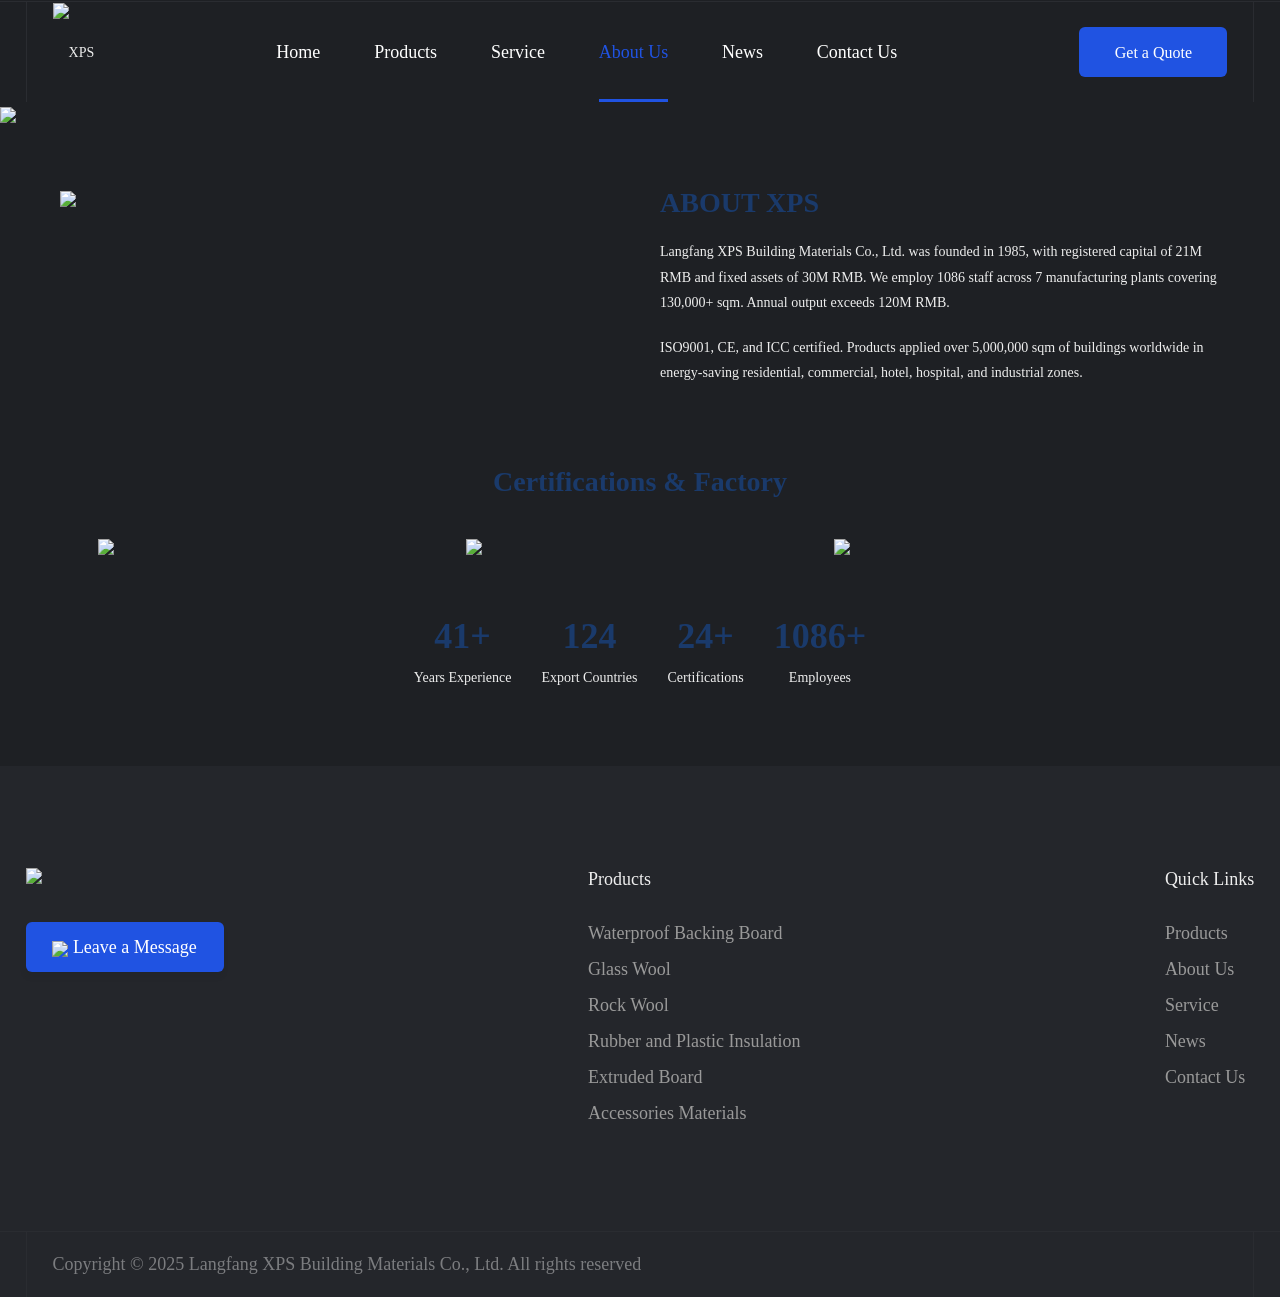
==== commit 049b30cf: "Update sales team contact links (email/WhatsApp/Facebook) + remove footer contact text" ====
--- a/about/index.html
+++ b/about/index.html
@@ -77,8 +77,7 @@
     <div class="df_a">
         <div class="logo_df"><img src="images/d2ac6f1071yldyjf.png"></div>
         <div class="dfss_more"><a href="/message"><img src="images/a2925f07a7hodj32.png"> Leave a Message</a></div>
-        <div class="dfss_info"><p>Mail: <a href="mailto:info@xpsbd.com">info@xpsbd.com</a></p><p>WhatsApp: +8618032109111</p></div>
-    </div>
+       </div>
     <div class="df_bb"><div class="dftt">Products</div><ul class="nav_22">
         <li><a href="/pro1">Waterproof Backing Board</a></li><li><a href="/pro2">Glass Wool</a></li>
         <li><a href="/pro3">Rock Wool</a></li><li><a href="/pro4">Rubber and Plastic Insulation</a></li>
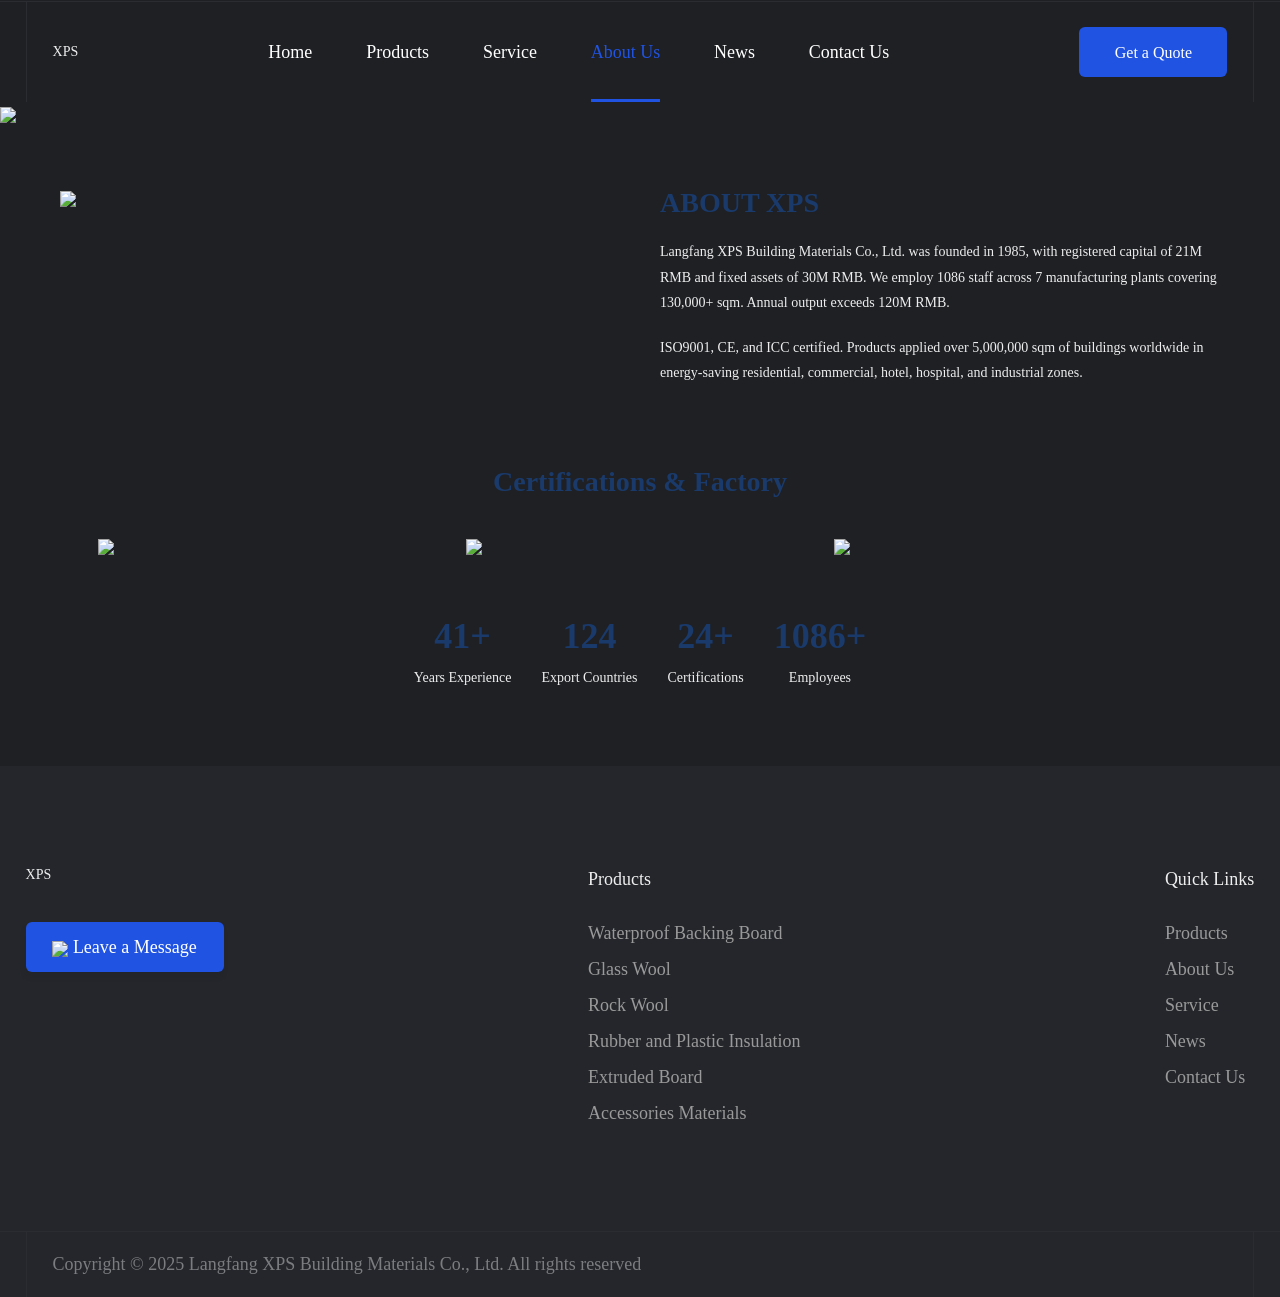
==== commit 3b8a3497: "fix: replace logo images with text XPS across all pages - index.html, about/index.html, contact/inde" ====
--- a/about/index.html
+++ b/about/index.html
@@ -34,7 +34,7 @@
         </div></div>
     </div>
     <div class="head_22"><div class="wh flex_a">
-        <div class="logo_a"><a href="/"><img src="images/d2ac6f1071yldyjf.png" alt="XPS"></a></div>
+        <div class="logo_a"><a href="/">XPS</a></div>
         <ul class="x-menu flex_b">
             <li ><a href="/">Home</a></li>
             <li ><a href="/product">Products</a></li>
@@ -75,7 +75,7 @@
 <div class="dff">
 <div class="wh flex_b">
     <div class="df_a">
-        <div class="logo_df"><img src="images/d2ac6f1071yldyjf.png"></div>
+        <div class="logo_df">XPS</div>
         <div class="dfss_more"><a href="/message"><img src="images/a2925f07a7hodj32.png"> Leave a Message</a></div>
        </div>
     <div class="df_bb"><div class="dftt">Products</div><ul class="nav_22">
